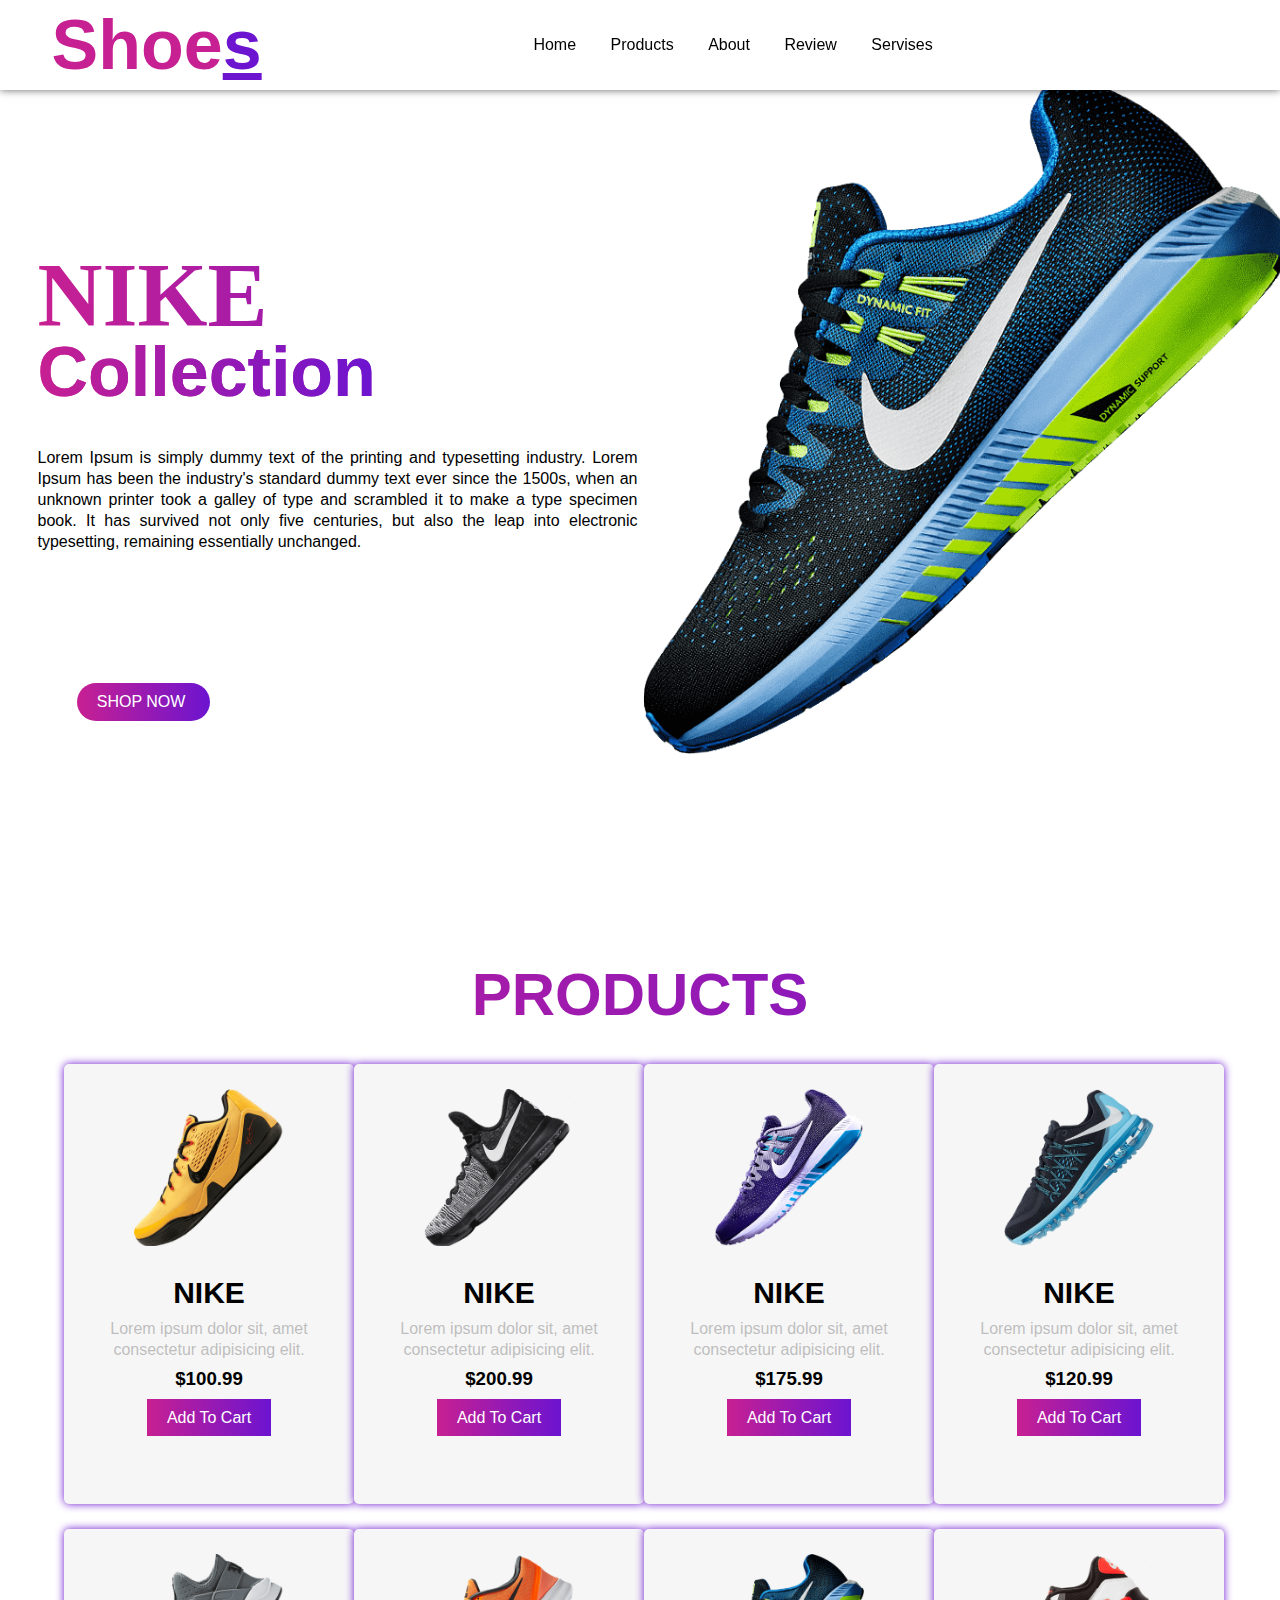
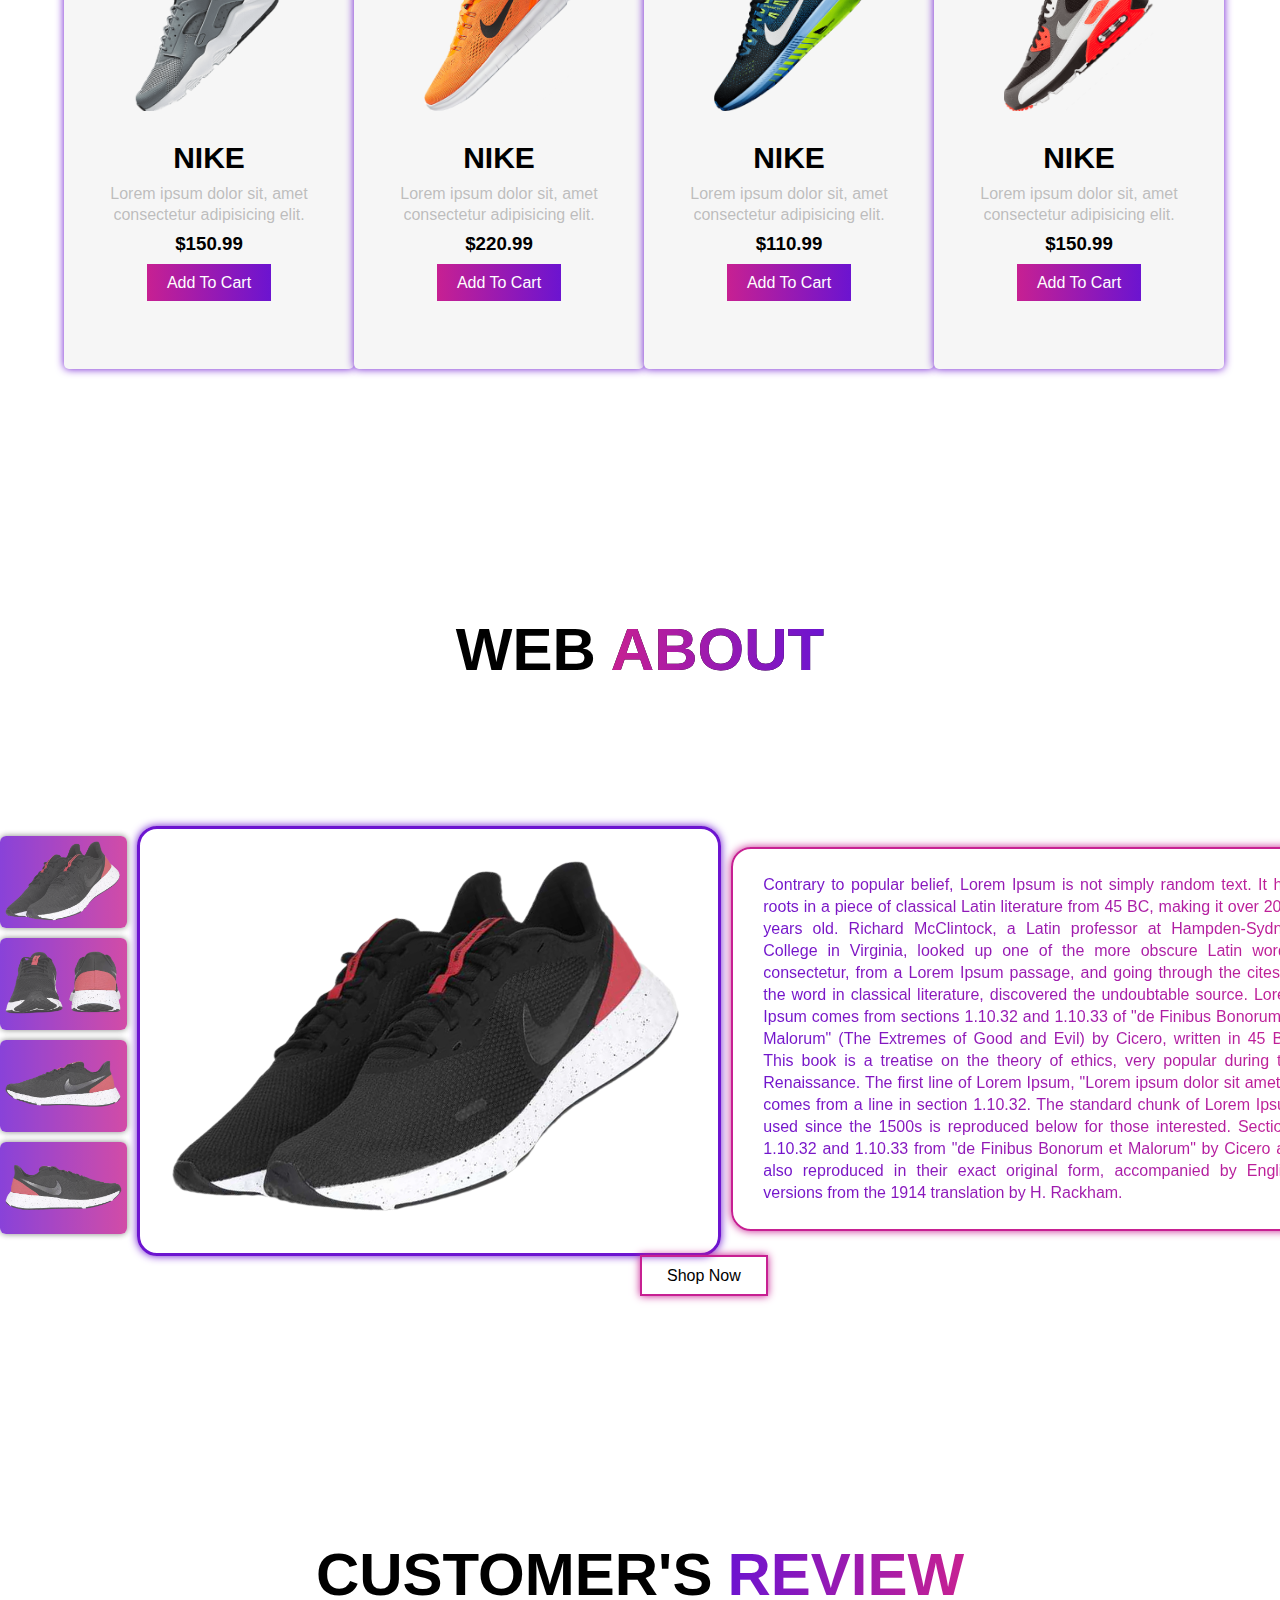
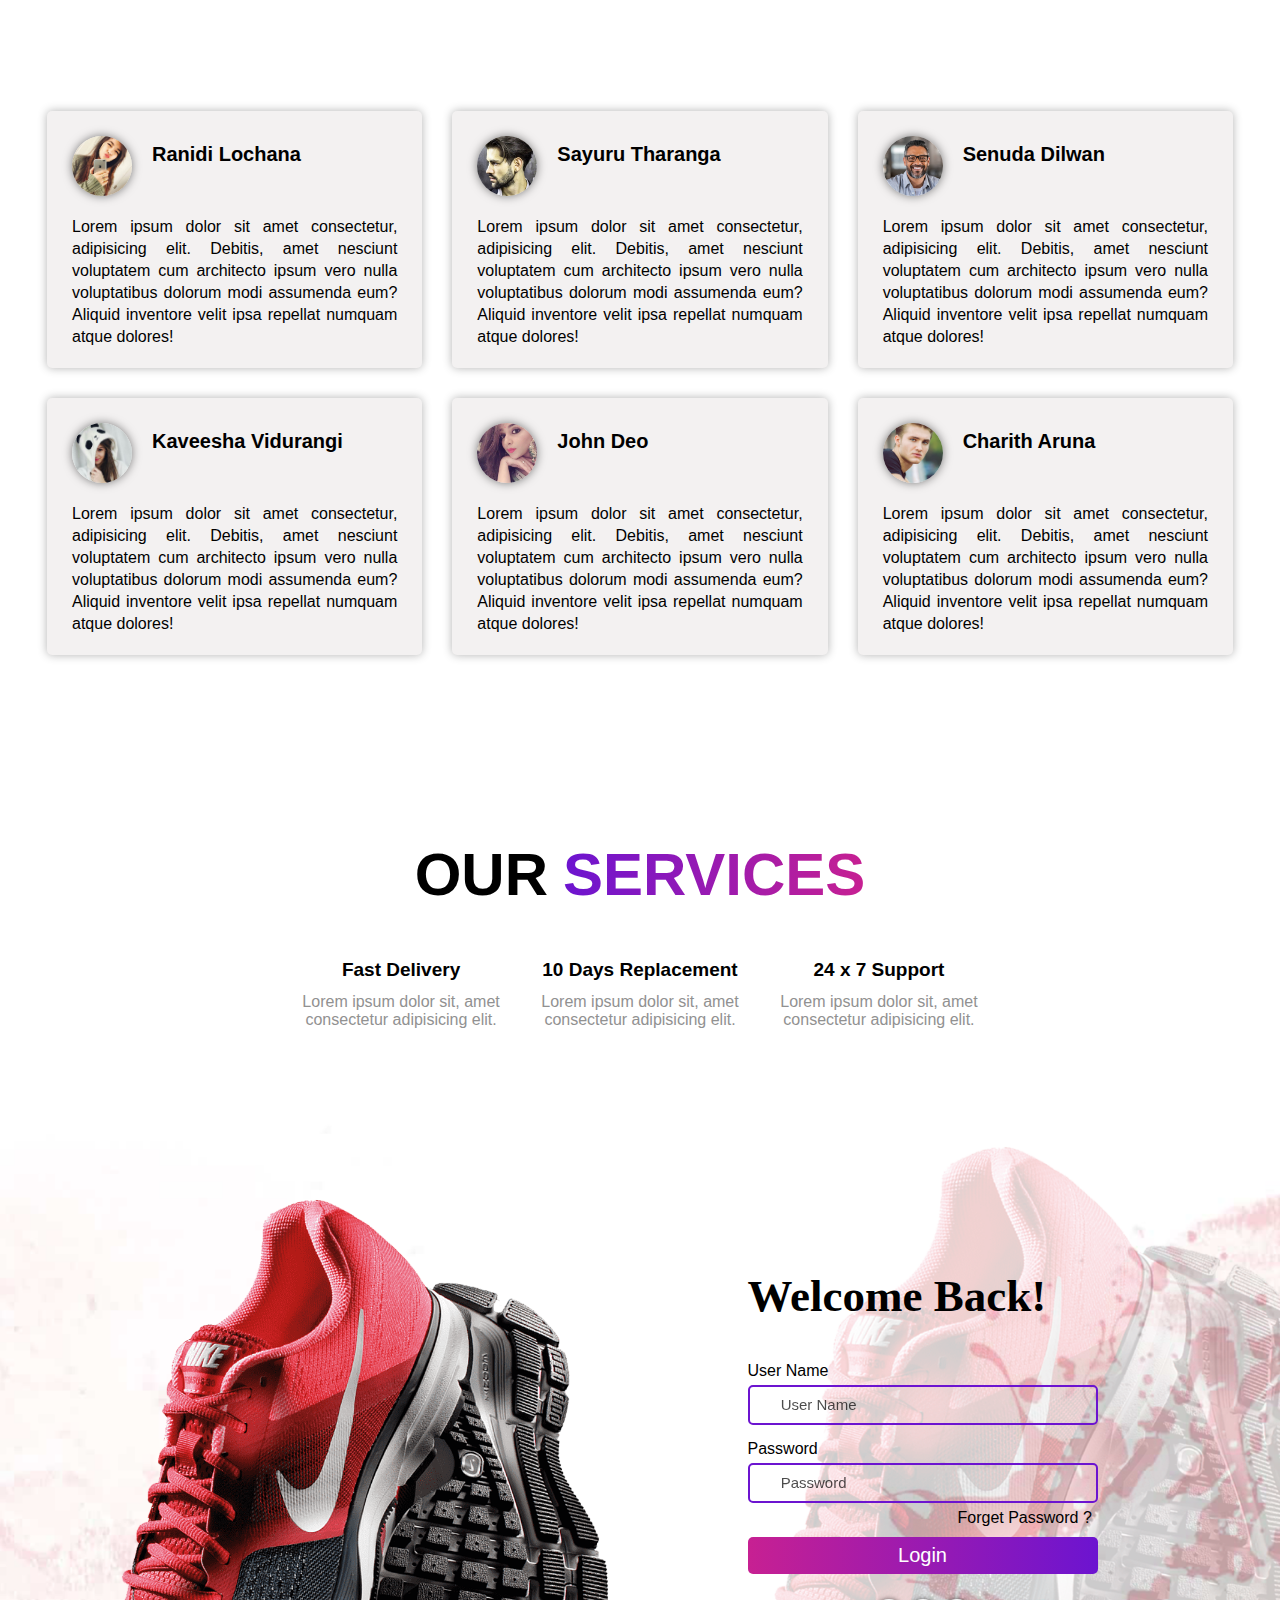
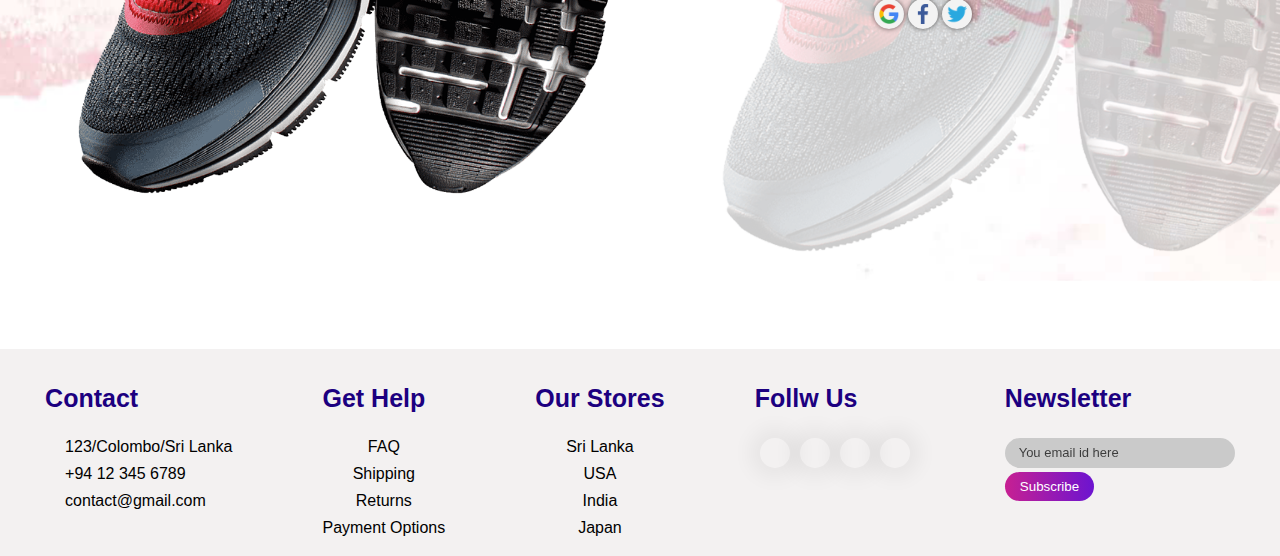
==== index.html @ 853427a9 "create login sign up form" ====
<!DOCTYPE html>
<html lang="en">

<head>
    <meta charset="UTF-8">
    <meta http-equiv="X-UA-Compatible" content="IE=edge">
    <meta name="viewport" content="width=device-width, initial-scale=1.0">
    <title>Nike - Just Do It</title>
    <link rel="stylesheet" href="./css/style.css">
    <link rel="shortcut icon" href="image/logo.png">
    <link rel="stylesheet" href="https://cdnjs.cloudflare.com/ajax/libs/font-awesome/6.1.1/css/all.min.css"
        integrity="sha512-KfkfwYDsLkIlwQp6LFnl8zNdLGxu9YAA1QvwINks4PhcElQSvqcyVLLD9aMhXd13uQjoXtEKNosOWaZqXgel0g=="
        crossorigin="anonymous" referrerpolicy="no-referrer" />
</head>

<body>

    <section>
        <nav>
            <div class="logo">
                <h1>Shoe<span>s</span></h1>
            </div>

            <ul>
                <li><a href="#Home">Home</a></li>
                <li><a href="#Products">Products</a></li>
                <li><a href="#About">About</a></li>
                <li><a href="#Review">Review</a></li>
                <li><a href="#Servises">Servises</a></li>
            </ul>

            <div class="icons">
                <i class="fa-solid fa-heart"></i>
                <i class="fa-solid fa-cart-shopping"></i>
                <i class="fa-solid fa-user"></i>
            </div>

        </nav>

        <div class="main" id="Home">
            <div class="main_content">
                <div class="main_text">
                    <h1>NIKE<br><span>Collection</span></h1>
                    <p>
                        Lorem Ipsum is simply dummy text of the printing and typesetting industry. Lorem Ipsum has
                        been the industry's standard dummy text ever since the 1500s, when an unknown printer took
                        a galley of type and scrambled it to make a type specimen book. It has survived not only
                        five centuries, but also the leap into electronic typesetting, remaining essentially unchanged.
                    </p>
                </div>
                <div class="main_image">
                    <img src="image/shoes.png">
                </div>
            </div>
            <div class="social_icon">
                <i class="fa-brands fa-facebook-f"></i>
                <i class="fa-brands fa-twitter"></i>
                <i class="fa-brands fa-instagram"></i>
                <i class="fa-brands fa-linkedin-in"></i>
            </div>
            <div class="button">
                <a href="#">SHOP NOW</a>
                <i class="fa-solid fa-chevron-right"></i>
            </div>
        </div>

    </section>


    <!--Products-->

    <div class="products" id="Products">
        <h1>Products</h1>

        <div class="box">
            <div class="card">

                <div class="small_card">
                    <i class="fa-solid fa-heart"></i>
                    <i class="fa-solid fa-share"></i>
                </div>

                <div class="image">
                    <img src="image/shoes1.png">
                </div>

                <div class="products_text">
                    <h2>NIKE</h2>
                    <p>
                        Lorem ipsum dolor sit, amet consectetur adipisicing elit.
                    </p>
                    <h3>$100.99</h3>
                    <div class="products_star">
                        <i class="fa-solid fa-star"></i>
                        <i class="fa-solid fa-star"></i>
                        <i class="fa-solid fa-star"></i>
                        <i class="fa-solid fa-star"></i>
                        <i class="fa-solid fa-star"></i>
                    </div>
                    <a href="#" class="btn">Add To Cart</a>
                </div>

            </div>

            <div class="card">

                <div class="small_card">
                    <i class="fa-solid fa-heart"></i>
                    <i class="fa-solid fa-share"></i>
                </div>

                <div class="image">
                    <img src="image/shoes2.png">
                </div>

                <div class="products_text">
                    <h2>NIKE</h2>
                    <p>
                        Lorem ipsum dolor sit, amet consectetur adipisicing elit.
                    </p>
                    <h3>$200.99</h3>
                    <div class="products_star">
                        <i class="fa-solid fa-star"></i>
                        <i class="fa-solid fa-star"></i>
                        <i class="fa-solid fa-star"></i>
                        <i class="fa-solid fa-star"></i>
                        <i class="fa-solid fa-star-half-stroke"></i>
                    </div>
                    <a href="#" class="btn">Add To Cart</a>
                </div>

            </div>

            <div class="card">

                <div class="small_card">
                    <i class="fa-solid fa-heart"></i>
                    <i class="fa-solid fa-share"></i>
                </div>

                <div class="image">
                    <img src="image/shoes3.png">
                </div>

                <div class="products_text">
                    <h2>NIKE</h2>
                    <p>
                        Lorem ipsum dolor sit, amet consectetur adipisicing elit.
                    </p>
                    <h3>$175.99</h3>
                    <div class="products_star">
                        <i class="fa-solid fa-star"></i>
                        <i class="fa-solid fa-star"></i>
                        <i class="fa-solid fa-star"></i>
                        <i class="fa-solid fa-star-half-stroke"></i>
                        <i class="fa-regular fa-star"></i>
                    </div>
                    <a href="#" class="btn">Add To Cart</a>
                </div>

            </div>

            <div class="card">

                <div class="small_card">
                    <i class="fa-solid fa-heart"></i>
                    <i class="fa-solid fa-share"></i>
                </div>

                <div class="image">
                    <img src="image/shoes4.png">
                </div>

                <div class="products_text">
                    <h2>NIKE</h2>
                    <p>
                        Lorem ipsum dolor sit, amet consectetur adipisicing elit.
                    </p>
                    <h3>$120.99</h3>
                    <div class="products_star">
                        <i class="fa-solid fa-star"></i>
                        <i class="fa-solid fa-star"></i>
                        <i class="fa-solid fa-star"></i>
                        <i class="fa-solid fa-star"></i>
                        <i class="fa-regular fa-star"></i>
                    </div>
                    <a href="#" class="btn">Add To Cart</a>
                </div>

            </div>

            <div class="card">

                <div class="small_card">
                    <i class="fa-solid fa-heart"></i>
                    <i class="fa-solid fa-share"></i>
                </div>

                <div class="image">
                    <img src="image/shoes5.png">
                </div>

                <div class="products_text">
                    <h2>NIKE</h2>
                    <p>
                        Lorem ipsum dolor sit, amet consectetur adipisicing elit.
                    </p>
                    <h3>$150.99</h3>
                    <div class="products_star">
                        <i class="fa-solid fa-star"></i>
                        <i class="fa-solid fa-star"></i>
                        <i class="fa-solid fa-star"></i>
                        <i class="fa-solid fa-star"></i>
                        <i class="fa-solid fa-star"></i>
                    </div>
                    <a href="#" class="btn">Add To Cart</a>
                </div>

            </div>

            <div class="card">

                <div class="small_card">
                    <i class="fa-solid fa-heart"></i>
                    <i class="fa-solid fa-share"></i>
                </div>

                <div class="image">
                    <img src="image/shoes6.png">
                </div>

                <div class="products_text">
                    <h2>NIKE</h2>
                    <p>
                        Lorem ipsum dolor sit, amet consectetur adipisicing elit.
                    </p>
                    <h3>$220.99</h3>
                    <div class="products_star">
                        <i class="fa-solid fa-star"></i>
                        <i class="fa-solid fa-star"></i>
                        <i class="fa-solid fa-star"></i>
                        <i class="fa-solid fa-star"></i>
                        <i class="fa-regular fa-star-half-stroke"></i>
                    </div>
                    <a href="#" class="btn">Add To Cart</a>
                </div>

            </div>

            <div class="card">

                <div class="small_card">
                    <i class="fa-solid fa-heart"></i>
                    <i class="fa-solid fa-share"></i>
                </div>

                <div class="image">
                    <img src="image/shoes.png">
                </div>

                <div class="products_text">
                    <h2>NIKE</h2>
                    <p>
                        Lorem ipsum dolor sit, amet consectetur adipisicing elit.
                    </p>
                    <h3>$110.99</h3>
                    <div class="products_star">
                        <i class="fa-solid fa-star"></i>
                        <i class="fa-solid fa-star"></i>
                        <i class="fa-solid fa-star"></i>
                        <i class="fa-regular fa-star"></i>
                        <i class="fa-regular fa-star"></i>
                    </div>
                    <a href="#" class="btn">Add To Cart</a>
                </div>

            </div>

            <div class="card">

                <div class="small_card">
                    <i class="fa-solid fa-heart"></i>
                    <i class="fa-solid fa-share"></i>
                </div>

                <div class="image">
                    <img src="image/shoes7.png">
                </div>

                <div class="products_text">
                    <h2>NIKE</h2>
                    <p>
                        Lorem ipsum dolor sit, amet consectetur adipisicing elit.
                    </p>
                    <h3>$150.99</h3>
                    <div class="products_star">
                        <i class="fa-solid fa-star"></i>
                        <i class="fa-solid fa-star"></i>
                        <i class="fa-solid fa-star"></i>
                        <i class="fa-solid fa-star"></i>
                        <i class="fa-regular fa-star-half-stroke"></i>
                    </div>
                    <a href="#" class="btn">Add To Cart</a>
                </div>

            </div>

        </div>
    </div>



    <!--About-->

    <div class="about" id="About">

        <h1>Web<span>About</span></h1>

        <div class="about_main">
            <div class="about_image">
                <div class="about_small_image">
                    <img src="image/red_shoes1.png" onclick="functio(this)">
                    <img src="image/red_shoes2.png" onclick="functio(this)">
                    <img src="image/red_shoes3.png" onclick="functio(this)">
                    <img src="image/red_shoes4.png" onclick="functio(this)">
                </div>

                <div class="image_contaner">
                    <img src="image/red_shoes1.png" id="imagebox">
                </div>

            </div>

            <div class="about_text">
                <p>
                    Contrary to popular belief, Lorem Ipsum is not simply random text. It has roots in a piece of
                    classical
                    Latin literature from 45 BC, making it over 2000 years old. Richard McClintock, a Latin professor at
                    Hampden-Sydney College in Virginia, looked up one of the more obscure Latin words, consectetur, from
                    a
                    Lorem Ipsum passage, and going through the cites of the word in classical literature, discovered the
                    undoubtable source. Lorem Ipsum comes from sections 1.10.32 and 1.10.33 of "de Finibus Bonorum et
                    Malorum"
                    (The Extremes of Good and Evil) by Cicero, written in 45 BC. This book is a treatise on the theory
                    of ethics,
                    very popular during the Renaissance. The first line of Lorem Ipsum, "Lorem ipsum dolor sit amet..",
                    comes
                    from a line in section 1.10.32. The standard chunk of Lorem Ipsum used since the 1500s is reproduced
                    below
                    for those interested. Sections 1.10.32 and 1.10.33 from "de Finibus Bonorum et Malorum" by Cicero
                    are also
                    reproduced in their exact original form, accompanied by English versions from the 1914 translation
                    by H. Rackham.
                </p>
            </div>

        </div>

        <a href="#" class="about_btn">Shop Now</a>

        <script>
            function functio(small) {
                var full = document.getElementById("imagebox")
                full.src = small.src
            }
        </script>

    </div>



    <!--Review-->

    <div class="review" id="Review">
        <h1>Customer's<span>review</span></h1>

        <div class="review_box">
            <div class="review_card">
                <div class="card_top">
                    <div class="profile">

                        <div class="profile_image">
                            <img src="image/girl_dp1.jpg">
                        </div>

                        <div class="name">
                            <strong>Ranidi Lochana</strong>

                            <div class="like">
                                <i class="fa-solid fa-star"></i>
                                <i class="fa-solid fa-star"></i>
                                <i class="fa-solid fa-star"></i>
                                <i class="fa-solid fa-star"></i>
                                <i class="fa-solid fa-star-half-stroke"></i>
                            </div>
                        </div>

                    </div>
                </div>
                <div class="comment">
                    <p>
                        Lorem ipsum dolor sit amet consectetur, adipisicing elit. Debitis, amet nesciunt voluptatem cum
                        architecto ipsum vero nulla voluptatibus dolorum modi assumenda eum? Aliquid inventore velit
                        ipsa
                        repellat numquam atque dolores!
                    </p>
                </div>
            </div>

            <div class="review_card">
                <div class="card_top">
                    <div class="profile">

                        <div class="profile_image">
                            <img src="image/man_dp1.jpg">
                        </div>

                        <div class="name">
                            <strong>Sayuru Tharanga</strong>

                            <div class="like">
                                <i class="fa-solid fa-star"></i>
                                <i class="fa-solid fa-star"></i>
                                <i class="fa-solid fa-star"></i>
                                <i class="fa-solid fa-star-half-stroke"></i>
                                <i class="fa-regular fa-star"></i>
                            </div>
                        </div>

                    </div>
                </div>
                <div class="comment">
                    <p>
                        Lorem ipsum dolor sit amet consectetur, adipisicing elit. Debitis, amet nesciunt voluptatem cum
                        architecto ipsum vero nulla voluptatibus dolorum modi assumenda eum? Aliquid inventore velit
                        ipsa
                        repellat numquam atque dolores!
                    </p>
                </div>
            </div>

            <div class="review_card">
                <div class="card_top">
                    <div class="profile">

                        <div class="profile_image">
                            <img src="image/man_dp2.jpg">
                        </div>

                        <div class="name">
                            <strong>Senuda Dilwan</strong>

                            <div class="like">
                                <i class="fa-solid fa-star"></i>
                                <i class="fa-solid fa-star"></i>
                                <i class="fa-solid fa-star-half-stroke"></i>
                                <i class="fa-regular fa-star"></i>
                                <i class="fa-regular fa-star"></i>
                            </div>
                        </div>

                    </div>
                </div>
                <div class="comment">
                    <p>
                        Lorem ipsum dolor sit amet consectetur, adipisicing elit. Debitis, amet nesciunt voluptatem cum
                        architecto ipsum vero nulla voluptatibus dolorum modi assumenda eum? Aliquid inventore velit
                        ipsa
                        repellat numquam atque dolores!
                    </p>
                </div>
            </div>

        </div>

        <div class="review_box">
            <div class="review_card">
                <div class="card_top">
                    <div class="profile">

                        <div class="profile_image">
                            <img src="image/gir_dp3.jpg">
                        </div>

                        <div class="name">
                            <strong>Kaveesha Vidurangi</strong>

                            <div class="like">
                                <i class="fa-solid fa-star"></i>
                                <i class="fa-solid fa-star"></i>
                                <i class="fa-solid fa-star"></i>
                                <i class="fa-solid fa-star-half-stroke"></i>
                                <i class="fa-regular fa-star"></i>
                            </div>
                        </div>

                    </div>
                </div>
                <div class="comment">
                    <p>
                        Lorem ipsum dolor sit amet consectetur, adipisicing elit. Debitis, amet nesciunt voluptatem cum
                        architecto ipsum vero nulla voluptatibus dolorum modi assumenda eum? Aliquid inventore velit
                        ipsa
                        repellat numquam atque dolores!
                    </p>
                </div>
            </div>

            <div class="review_card">
                <div class="card_top">
                    <div class="profile">

                        <div class="profile_image">
                            <img src="image/gir_dp2.jpg">
                        </div>

                        <div class="name">
                            <strong>John Deo</strong>

                            <div class="like">
                                <i class="fa-solid fa-star"></i>
                                <i class="fa-solid fa-star"></i>
                                <i class="fa-solid fa-star"></i>
                                <i class="fa-solid fa-star"></i>
                                <i class="fa-solid fa-star-half-stroke"></i>
                            </div>
                        </div>

                    </div>
                </div>
                <div class="comment">
                    <p>
                        Lorem ipsum dolor sit amet consectetur, adipisicing elit. Debitis, amet nesciunt voluptatem cum
                        architecto ipsum vero nulla voluptatibus dolorum modi assumenda eum? Aliquid inventore velit
                        ipsa
                        repellat numquam atque dolores!
                    </p>
                </div>
            </div>

            <div class="review_card">
                <div class="card_top">
                    <div class="profile">

                        <div class="profile_image">
                            <img src="image/man_dp3.jpg">
                        </div>

                        <div class="name">
                            <strong>Charith Aruna</strong>

                            <div class="like">
                                <i class="fa-solid fa-star"></i>
                                <i class="fa-solid fa-star"></i>
                                <i class="fa-solid fa-star"></i>
                                <i class="fa-solid fa-star"></i>
                                <i class="fa-solid fa-star-half-stroke"></i>
                            </div>
                        </div>

                    </div>
                </div>
                <div class="comment">
                    <p>
                        Lorem ipsum dolor sit amet consectetur, adipisicing elit. Debitis, amet nesciunt voluptatem cum
                        architecto ipsum vero nulla voluptatibus dolorum modi assumenda eum? Aliquid inventore velit
                        ipsa
                        repellat numquam atque dolores!
                    </p>
                </div>
            </div>

        </div>

    </div>


    <!--Services-->

    <div class="services" id="Servises">
        <h1>our<span>services</span></h1>

        <div class="services_cards">
            <div class="services_box">
                <i class="fa-solid fa-truck-fast"></i>
                <h3>Fast Delivery</h3>
                <p>
                    Lorem ipsum dolor sit, amet consectetur adipisicing elit.
                </p>
            </div>

            <div class="services_box">
                <i class="fa-solid fa-rotate-left"></i>
                <h3>10 Days Replacement</h3>
                <p>
                    Lorem ipsum dolor sit, amet consectetur adipisicing elit.
                </p>
            </div>

            <div class="services_box">
                <i class="fa-solid fa-headset"></i>
                <h3>24 x 7 Support</h3>
                <p>
                    Lorem ipsum dolor sit, amet consectetur adipisicing elit.
                </p>
            </div>
        </div>

    </div>



    <!--Login Form-->

    <div class="login_form">
        <div class="left">
            <img src="image/logshoes.png">
        </div>

        <div class="right">
            <h1>Welcome Back!</h1>

            <form action="#" method="post">
                <p>User Name</p>
                <div class="user">
                    <i class="fa-solid fa-user"></i>
                    <input type="text" name="user" placeholder="User Name" class="username">
                </div>

                <p class="passworg_tag">Password</p>
                <div class="password">
                    <i class="fa-solid fa-lock"></i>
                    <input type="text" name="password" placeholder="Password">
                </div>

                <p class="forget">Forget Password ?</p>

                <button type="submit">Login</button>
                <div class="loging_icon">
                    <a href="#"><img src="image/google.png"></a>
                    <a href="#"><img src="image/facebook.png"></a>
                    <a href="#"><img src="image/twitter.png"></a>
                </div>

            </form>

        </div>

    </div>



    <!--Footer-->

    <footer>
        <div class="footer_main">
            <div class="tag">
                <h1>Contact</h1>
                <a href="#"><i class="fa-solid fa-house"></i>123/Colombo/Sri Lanka</a>
                <a href="#"><i class="fa-solid fa-phone"></i>+94 12 345 6789</a>
                <a href="#"><i class="fa-solid fa-envelope"></i>contact@gmail.com</a>
            </div>

            <div class="tag">
                <h1>Get Help</h1>
                <a href="#" class="center">FAQ</a>
                <a href="#" class="center">Shipping</a>
                <a href="#" class="center">Returns</a>
                <a href="#" class="center">Payment Options</a>
            </div>

            <div class="tag">
                <h1>Our Stores</h1>
                <a href="#" class="center">Sri Lanka</a>
                <a href="#" class="center">USA</a>
                <a href="#" class="center">India</a>
                <a href="#" class="center">Japan</a>
            </div>

            <div class="tag">
                <h1>Follw Us</h1>
                <div class="social_link">
                    <a href="#"><i class="fa-brands fa-facebook-f"></i></a>
                    <a href="#"><i class="fa-brands fa-twitter"></i></a>
                    <a href="#"><i class="fa-brands fa-instagram"></i></a>
                    <a href="#"><i class="fa-brands fa-linkedin-in"></i></a>
                </div>
            </div>

            <div class="tag">
                <h1>Newsletter</h1>
                <div class="search_bar">
                    <input type="text" placeholder="You email id here">
                    <button type="submit">Subscribe</button>
                </div>
            </div>

        </div>
    </footer>


</body>

</html>
---- css/style.css ----
* {
    margin: 0;
    padding: 0;
    box-sizing: border-box;
    font-family: sans-serif;
}

html {
    scroll-behavior: smooth;
}

::-webkit-scrollbar {
    width: 15px;
}

::-webkit-scrollbar-track {
    border-radius: 5px;
    box-shadow: inset 0 0 10px rgba(0, 0, 0, 0.25);
}

::-webkit-scrollbar-thumb {
    border-radius: 5px;
    background: linear-gradient(to top, #c72092, #6c14d0);
}

section {
    width: 100%;
    height: 100vh;
    background-image: url(image/bg1.png);
    background-size: cover;
    background-position: center;
}

section nav {
    display: flex;
    align-items: center;
    justify-content: space-around;
    box-shadow: 0 0 8px rgba(0, 0, 0, 0.6);
    background: white;
    position: fixed;
    top: 0;
    left: 0;
    right: 0;
    z-index: 100;
}

section nav .logo {
    font-size: 35px;
    color: #c72092;
    margin: 5px 0;
    cursor: pointer;
    position: relative;
    left: -4%;
}

section nav .logo span {
    color: #6c14d0;
    text-decoration: underline;
}

section nav ul {
    list-style: none;
}

section nav ul li {
    display: inline-block;
    margin: 5px 15px;
}

section nav ul li a {
    text-decoration: none;
    color: black;
    transition: 0.2s;
}

section nav ul li a:hover {
    color: #c72092;
}

section nav .icons i {
    margin: 0 4px;
    cursor: pointer;
    font-size: 18px;
    transition: 0.3s;
}

section nav .icons i:hover {
    color: #c72092;
}

section .main .main_content {
    display: flex;
    align-items: center;
    justify-content: space-around;
}

section .main .main_content .main_text h1 {
    font-size: 90px;
    line-height: 70px;
    font-family: pyxidium quick;
    background: linear-gradient(to right, #c72092, #6c14d0);
    -webkit-background-clip: text;
    -webkit-text-fill-color: transparent;
    position: relative;
    top: 45px;
    left: 5%;
}

section .main .main_content .main_text h1 span {
    font-size: 70px;
    background: linear-gradient(to right, #c72092, #6c14d0);
    -webkit-background-clip: text;
    -webkit-text-fill-color: transparent;
}

section .main .main_content .main_text p {
    width: 600px;
    text-align: justify;
    line-height: 21px;
    position: relative;
    top: 85px;
    left: 5%;
}

section .main .main_content .main_image img {
    width: 650px;
    position: relative;
    left: 20px;
    top: 75px;
}

section .main .social_icon {
    position: absolute;
    top: 50%;
    left: 98%;
    transform: translate(-50%, -50%);
    font-size: 19px;
}

section .main .social_icon i {
    margin: 8px 0;
    cursor: pointer;
    transition: 0.3s;
}

section .main .social_icon i:hover {
    color: #c72092;
}

section .main .button {
    position: absolute;
    left: 6%;
    padding: 10px 20px;
    border-radius: 30px;
    background: linear-gradient(to right, #c72092, #6c14d0);
}

section .main .button a {
    color: white;
    text-decoration: none;
}

section .main .button i {
    color: white;
    margin-left: 5px;
    transition: 0.3s;
}

section .main .button:hover i {
    transform: translateX(6px);
}



/*Products*/

.products {
    width: 100%;
    height: 140vh;
    padding: 25px 0;
}

.products h1 {
    margin: 35px 0;
    font-size: 60px;
    display: flex;
    align-items: center;
    justify-content: center;
    text-transform: uppercase;
    background: linear-gradient(to right, #c72092, #6c14d0);
    -webkit-background-clip: text;
    -webkit-text-fill-color: transparent;
}

.products .box {
    width: 90%;
    margin: 0 auto;
    display: grid;
    grid-template-columns: 1fr 1fr 1fr 1fr;
    grid-gap: 25px 0;
}

.products .box .card {
    width: 290px;
    height: 440px;
    box-shadow: 0 0 8px #6c14d0;
    border-radius: 5px;
    text-align: center;
    padding: 10px 20px;
    background: #f6f6f6;
}

.products .box .card .small_card {
    display: flex;
    flex-flow: column;
    position: absolute;
    margin: 10px 0;
    transform: translateX(-20px);
    transition: 0.3s;
    opacity: 0;
}

.products .box .card:hover .small_card {
    transform: translateX(2px);
    cursor: pointer;
    opacity: 1;
}

.products .box .card .image {
    display: flex;
    align-items: center;
    justify-content: center;
}

.products .box .card .image img {
    width: 150px;
    margin: 15px 0;
    transition: 0.3s;
}

.products .box .card:hover .image img {
    transform: scale(1.1);
}

.products .box .card .small_card i {
    width: 45px;
    height: 45px;
    border-radius: 5px;
    font-size: 18px;
    margin: 2px 0;
    line-height: 40px;
    border: 2px solid #999999;
    transition: 0.2s;
}

.products .box .card .small_card i:hover {
    color: #c72092;
}

.products .box .card .products_text h2 {
    font-size: 30px;
    margin-top: 15px;
}

.products .box .card .products_text p {
    color: #91919191;
    line-height: 21px;
    margin: 8px 0;
}

.products .box .card .products_text h3 {
    margin: 7px 0;
}

.products .box .card .products_text .products_star {
    color: orange;
    margin-bottom: 19px;
    cursor: pointer;
}

.products .box .card .products_text .btn {
    text-decoration: none;
    padding: 10px 20px;
    background: linear-gradient(to right, #c72092, #6c14d0);
    color: white;
}


/*About*/

.about {
    width: 100%;
    height: 100vh;
    padding: 35px 0;
}

.about h1 {
    font-size: 60px;
    margin-top: 20px;
    display: flex;
    align-items: center;
    justify-content: center;
    background: black;
    -webkit-background-clip: text;
    -webkit-text-fill-color: transparent;
    text-transform: uppercase;
}

.about h1 span {
    background: linear-gradient(to right, #c72092, #6c14d0);
    -webkit-background-clip: text;
    -webkit-text-fill-color: transparent;
    margin-left: 15px;
}

.about .about_main {
    position: relative;
    top: 40%;
    left: 50%;
    transform: translate(-50%, -50%);
    display: flex;
    justify-content: space-around;
    align-items: center;
}

.about .about_main .about_image {
    display: flex;
    margin-top: 50px;
}

.about .about_main .about_image .about_small_image {
    display: flex;
    flex-direction: column;
    position: relative;
    top: 15px;
}

.about .about_main .about_image .about_small_image img {
    height: 92px;
    margin: 5px 0;
    cursor: pointer;
    background: linear-gradient(to right, #6c14d0, #c72092);
    display: block;
    border-radius: 6px;
    padding: 5px 5px;
    box-shadow: 0 0 6px rgba(0, 0, 0, 0.6);
    opacity: 0.8;
    transition: 0.3s;
}

.about .about_main .about_image .about_small_image img:hover {
    opacity: 1;
}

.about .about_main .image_contaner {
    padding: 10px;
    display: flex;
}

.about .about_main .image_contaner img {
    border: 3px solid #6c14d0;
    border-radius: 20px;
    height: 430px;
    padding: 30px;
    box-shadow: 0 0 8px #6c14d0;
}

.about .about_main .about_text {
    margin-top: 45px;
}

.about .about_main .about_text p {
    background: linear-gradient(to left, #c72092, #6c14d0);
    -webkit-background-clip: text;
    -webkit-text-fill-color: transparent;
    line-height: 22px;
    width: 600px;
    text-align: justify;
    padding: 25px 30px;
    border: 2px solid #c72092;
    border-radius: 20px;
    box-shadow: 0 0 8px #c72092;
}

.about .about_btn {
    color: black;
    background: none;
    position: relative;
    top: 10%;
    left: 50%;
    transform: translate(-50%, -50%);
    padding: 10px 25px;
    border: 2px solid #c72092;
    text-decoration: none;
    box-shadow: 0 0 8px #c72092;
    transition: 0.5s;
}

.about .about_btn:hover {
    border: 2px solid transparent;
    background: #c72092;
    color: white;
}


/*Review*/

.review {
    width: 100%;
    height: 100vh;
    padding-top: 80px;
}

.review h1 {
    font-size: 60px;
    display: flex;
    align-items: center;
    justify-content: center;
    margin-bottom: 30px;
    text-transform: uppercase;
}

.review h1 span {
    background: linear-gradient(to left, #c72092, #6c14d0);
    -webkit-background-clip: text;
    -webkit-text-fill-color: transparent;
    margin-left: 15px;
}

.review .review_box {
    width: 95%;
    position: relative;
    top: 7%;
    display: flex;
    align-items: center;
    justify-content: center;
    margin: 0 auto;
}

.review .profile .profile_image {
    width: 60px;
    height: 60px;
    border-radius: 50%;
    overflow: hidden;
    margin: 5px 0;
    box-shadow: 0 0 10px rgba(0, 0, 0, 0.5);
    cursor: pointer;
    transition: 0.3s;
}

.review .profile .profile_image:hover {
    transform: scale(1.2);
}

.review .profile_image img {
    width: 100%;
    height: 100%;
    object-fit: cover;
    object-position: center;
}

.review .profile {
    display: flex;
    align-items: center;
}

.review .review_box .review_card {
    width: 500px;
    background: #f3f1f1;
    padding: 20px 25px;
    border-radius: 5px;
    margin: 15px;
    box-shadow: 0 0 10px rgba(0, 0, 0, 0.3);
}

.review .review_box .review_card .card_top {
    display: flex;
    justify-content: space-between;
    align-items: center;
}

.review .review_box .review_card .card_top .profile .name {
    margin-left: 20px;
    line-height: 22px;
}

.review .review_box .review_card .card_top .profile .name strong {
    font-size: 20px;
}

.review .review_box .review_card .card_top .profile .name .like i {
    color: orange;
    display: inline-block;
    font-size: 12px;
}

.review .review_box .review_card .comment p {
    text-align: justify;
    line-height: 22px;
    margin-top: 15px;
}


/*Services*/

.services {
    width: 70%;
    margin: 0 auto;
    text-align: center;
    padding: 80px 0 10px 0;
}

.services h1 {
    font-size: 60px;
    text-transform: uppercase;
}

.services h1 span {
    margin-left: 15px;
    background: linear-gradient(to left, #c72092, #6c14d0);
    -webkit-background-clip: text;
    -webkit-text-fill-color: transparent;
}

.services .services_cards {
    width: 80%;
    margin: 0 auto;
    display: flex;
    align-items: center;
    justify-content: space-between;
    position: relative;
    top: 50px;
}

.services .services_box i {
    font-size: 60px;
    color: orange;
    margin: 20px 0;
    cursor: pointer;
}

.services .services_box h3 {
    margin-bottom: 12px;
    font-size: 19px;
}

.services .services_box p {
    text-align: center;
    color: #919191;
    margin-bottom: 60px;
}


/*Login Form*/

.login_form {
    width: 100%;
    height: 100vh;
    display: flex;
    justify-content: space-around;
    align-items: center;
    background-image: url(../image/loging_bg.png);
    background-size: cover;
    background-position: center;
}

.login_form .left img {
    width: 600px;
}

.login_form .right {
    position: relative;
    top: -50px;
    left: -60px;
    padding: 50px 80px;
}

.login_form .right h1 {
    font-family: prevattscriptssk;
    font-size: 45px;
    margin-bottom: 40px;
}

.login_form .right p {
    margin-bottom: 5px;
}

.login_form .right .user {
    border: 2px solid #6c14d0;
    border-radius: 5px;
    width: 350px;
    height: 40px;
    display: flex;
}

.login_form .right .user i {
    position: relative;
    top: 9px;
    left: 15px;
    color: #c72092;
}

.login_form .right .user .username {
    position: relative;
    left: 9%;
    width: 295px;
    background: none;
    outline: none;
    border: none;
    display: flex;
    font-size: 15px;
}

.login_form .right .input_form {
    margin: 15px 0 5px 0;
}

.login_form .right .passworg_tag {
    margin: 15px 0 5px 0;
}

.login_form .right .password {
    border: 2px solid #6c14d0;
    border-radius: 5px;
    width: 350px;
    height: 40px;
    display: flex;
}

.login_form .right .password i {
    position: relative;
    top: 9px;
    left: 15px;
    color: #c72092;
}

.login_form .right .password input {
    position: relative;
    left: 9%;
    width: 295px;
    background: none;
    border: none;
    outline: none;
    display: flex;
    font-size: 15px;
}

::-webkit-input-placeholder {
    color: black;
    opacity: 0.7;
}

.login_form .right .forget {
    position: relative;
    left: 60%;
    margin: 6px 0 10px 0;
    cursor: pointer;
}

.login_form .right button {
    width: 350px;
    color: white;
    padding: 7px 20px;
    border: none;
    border-radius: 5px;
    font-size: 20px;
    cursor: pointer;
    background: linear-gradient(to right, #c72092, #6c14d0);
}

.login_form .right .loging_icon {
    display: flex;
    align-items: center;
    justify-content: center;
    margin-top: 25px;
}

.login_form .right .loging_icon a {
    width: 30px;
    height: 30px;
    margin: 0 2px;
    border-radius: 50%;
    background: #f3f3f3;
    box-shadow: 0 0 5px rgba(0, 0, 0, 0.6);
}

.login_form .right .loging_icon img {
    width: 20px;
    margin: 5px 5px;
}

.form_login {
    margin: 0 300px;
}

.confirm_checkbox {
    display: flex;
    margin: 15px 0 15px 0;
    align-items: center;
}

.confirm_checkbox input{
    display: flex;
    margin: 0px 0px 7px 15px;
}

/*Footer*/

footer {
    width: 100%;
}

footer .footer_main {
    width: 100%;
    background: #f3f1f1;
    display: flex;
    justify-content: space-around;
}

footer .footer_main .tag {
    margin: 10px 0;
}

footer .footer_main .tag .center {
    text-align: center;
}

footer .footer_main .tag h1 {
    font-size: 25px;
    margin: 25px 0;
    color: #1c0080;
}

footer .footer_main .tag a {
    display: block;
    color: black;
    text-decoration: none;
    margin: 9px 0;
}

footer .footer_main .tag a i {
    padding: 0 10px;
    transition: 0.3;
}

footer .footer_main .tag a i:hover {
    color: #c72092;
}

footer .footer_main .tag .social_link {
    display: flex;
}

footer .footer_main .tag .social_link a {
    width: 30px;
    height: 30px;
    border-radius: 50%;
    text-align: center;
    text-decoration: none;
    color: black;
    box-shadow: 0 0 20px 10px rgba(0, 0, 0, 0.05);
    position: relative;
    margin: 0 5px;
    z-index: 10;
    overflow: hidden;
}

footer .footer_main .tag .social_link a .fa-brands {
    font-size: 15px;
    line-height: 30px;
    z-index: 10;
    position: relative;
    transition: 0.5s;
}

footer .footer_main .tag .social_link a:hover i {
    color: white;
}

footer .footer_main .tag .social_link a::after {
    content: '';
    width: 100%;
    height: 100%;
    top: 0;
    left: -90px;
    background: linear-gradient(-45deg, #c72092, #6c14d0);
    position: absolute;
    z-index: -10;
    transition: 0.5s;
}

footer .footer_main .tag .social_link a:hover::after {
    left: 0;
}

footer .footer_main .tag .search_bar {
    width: 230px;
    height: 30px;
    background: rgb(202, 202, 202);
    border-radius: 25px;
}

footer .footer_main .tag .search_bar input {
    width: 200px;
    padding: 2px 0;
    position: relative;
    top: 17%;
    left: 6%;
    border: none;
    background: none;
    outline: none;
    font-size: 13px;
}

footer .footer_main .tag .search_bar button {
    padding: 7px 15px;
    background: linear-gradient(to right, #c72092, #6c14d0);
    border: none;
    margin-top: 15px;
    border-radius: 25px;
    color: white;
    cursor: pointer;
}
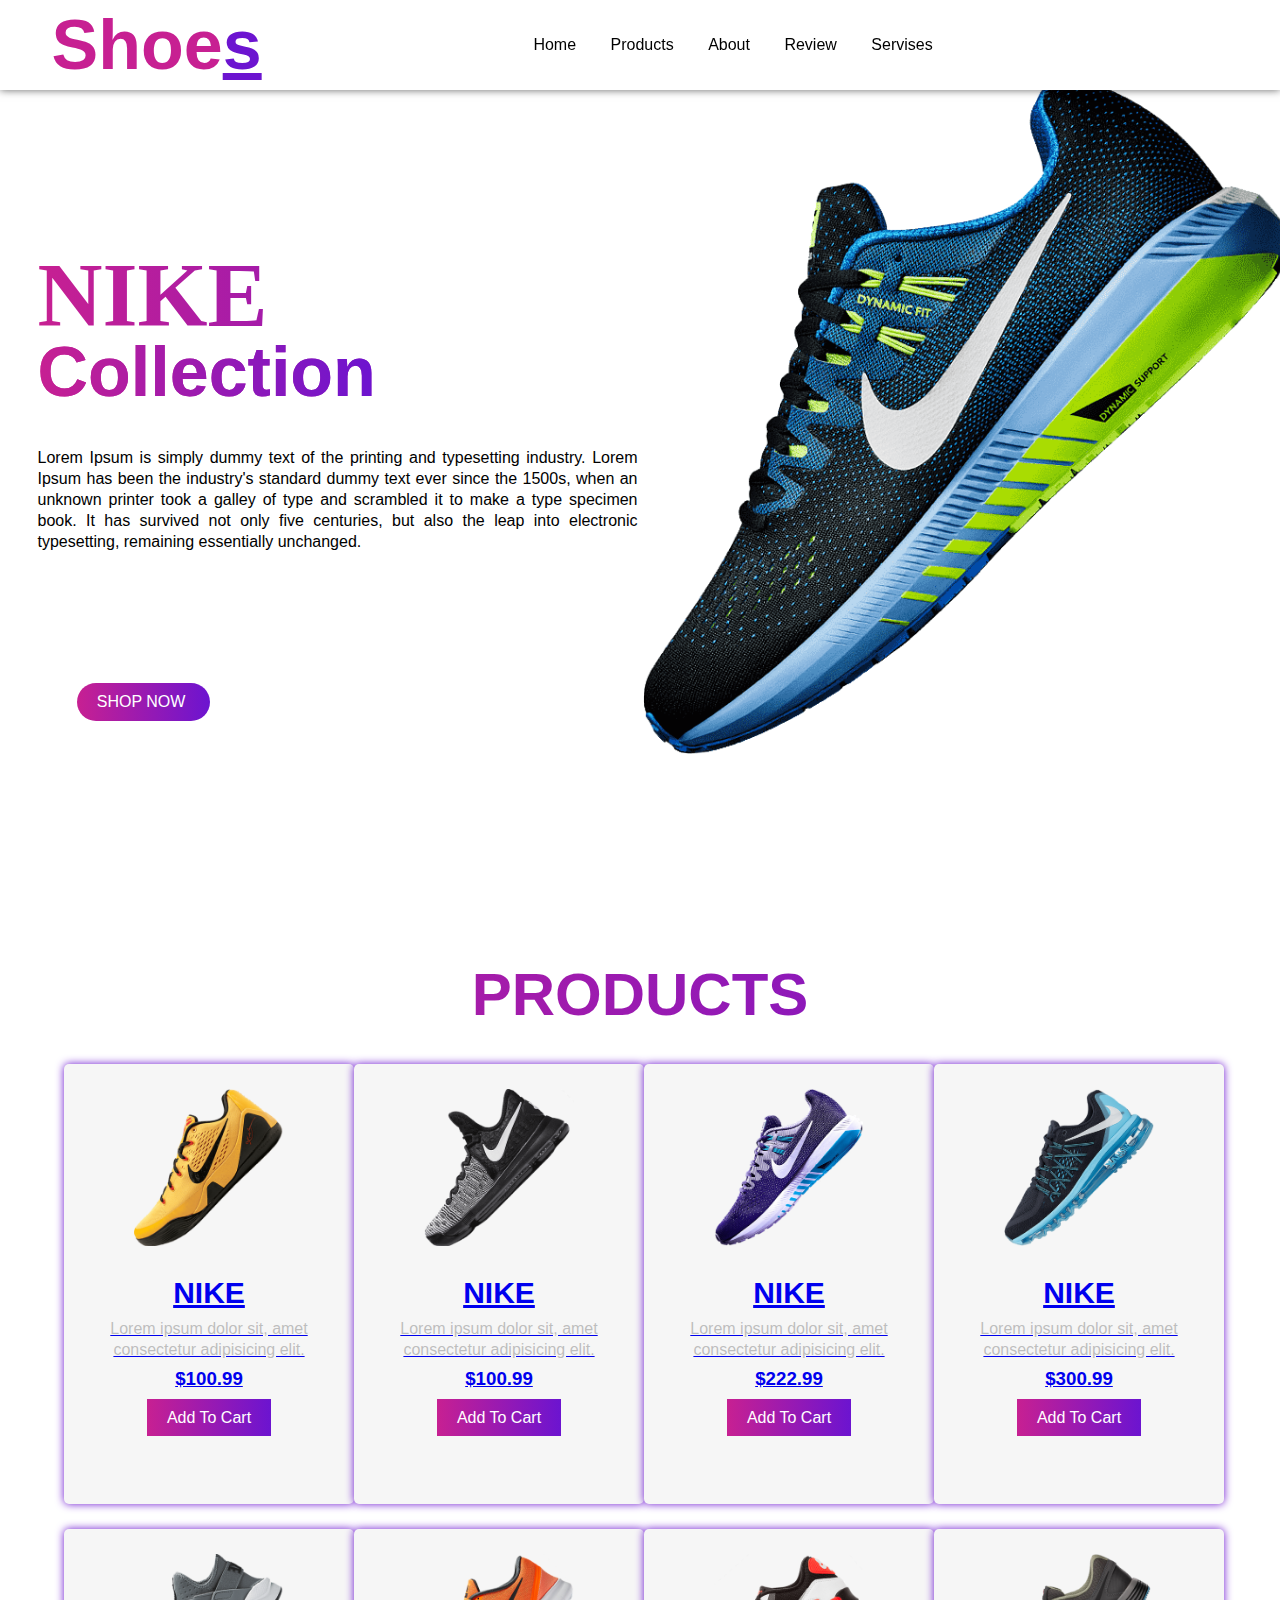
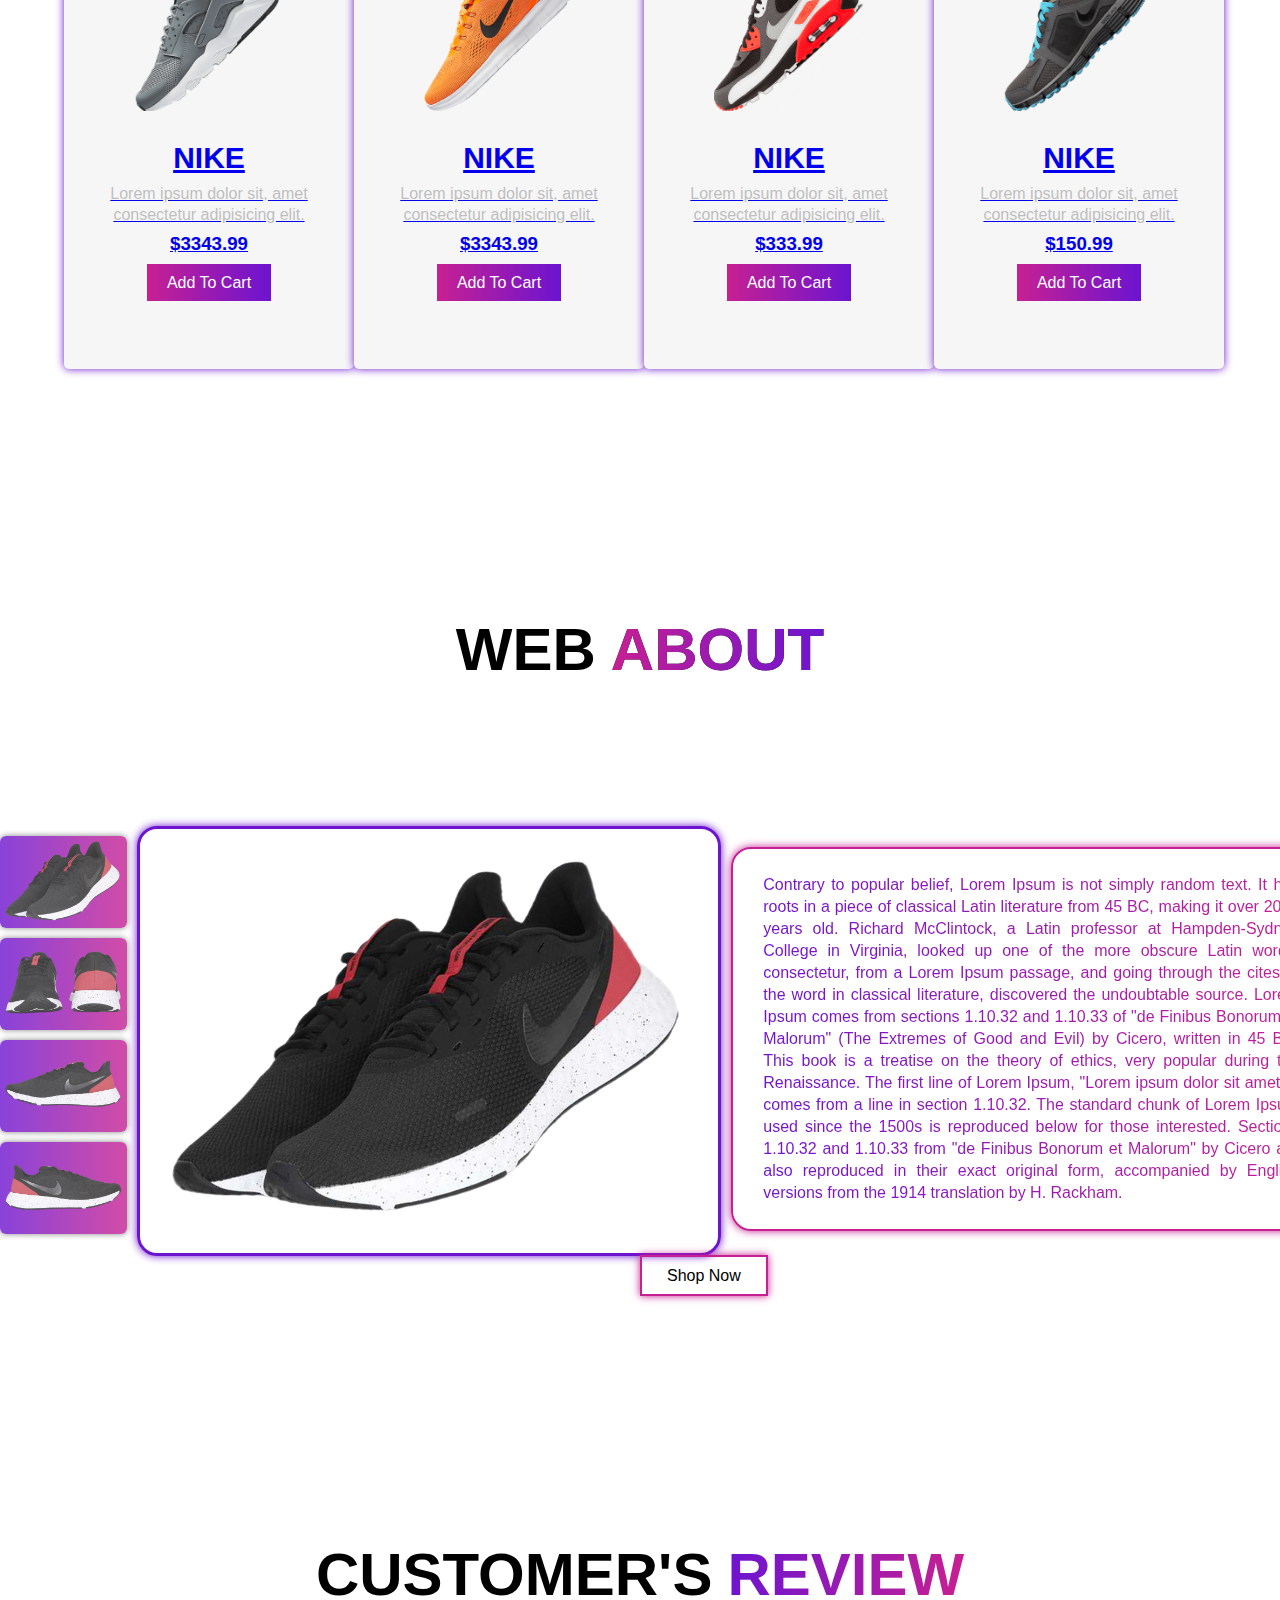
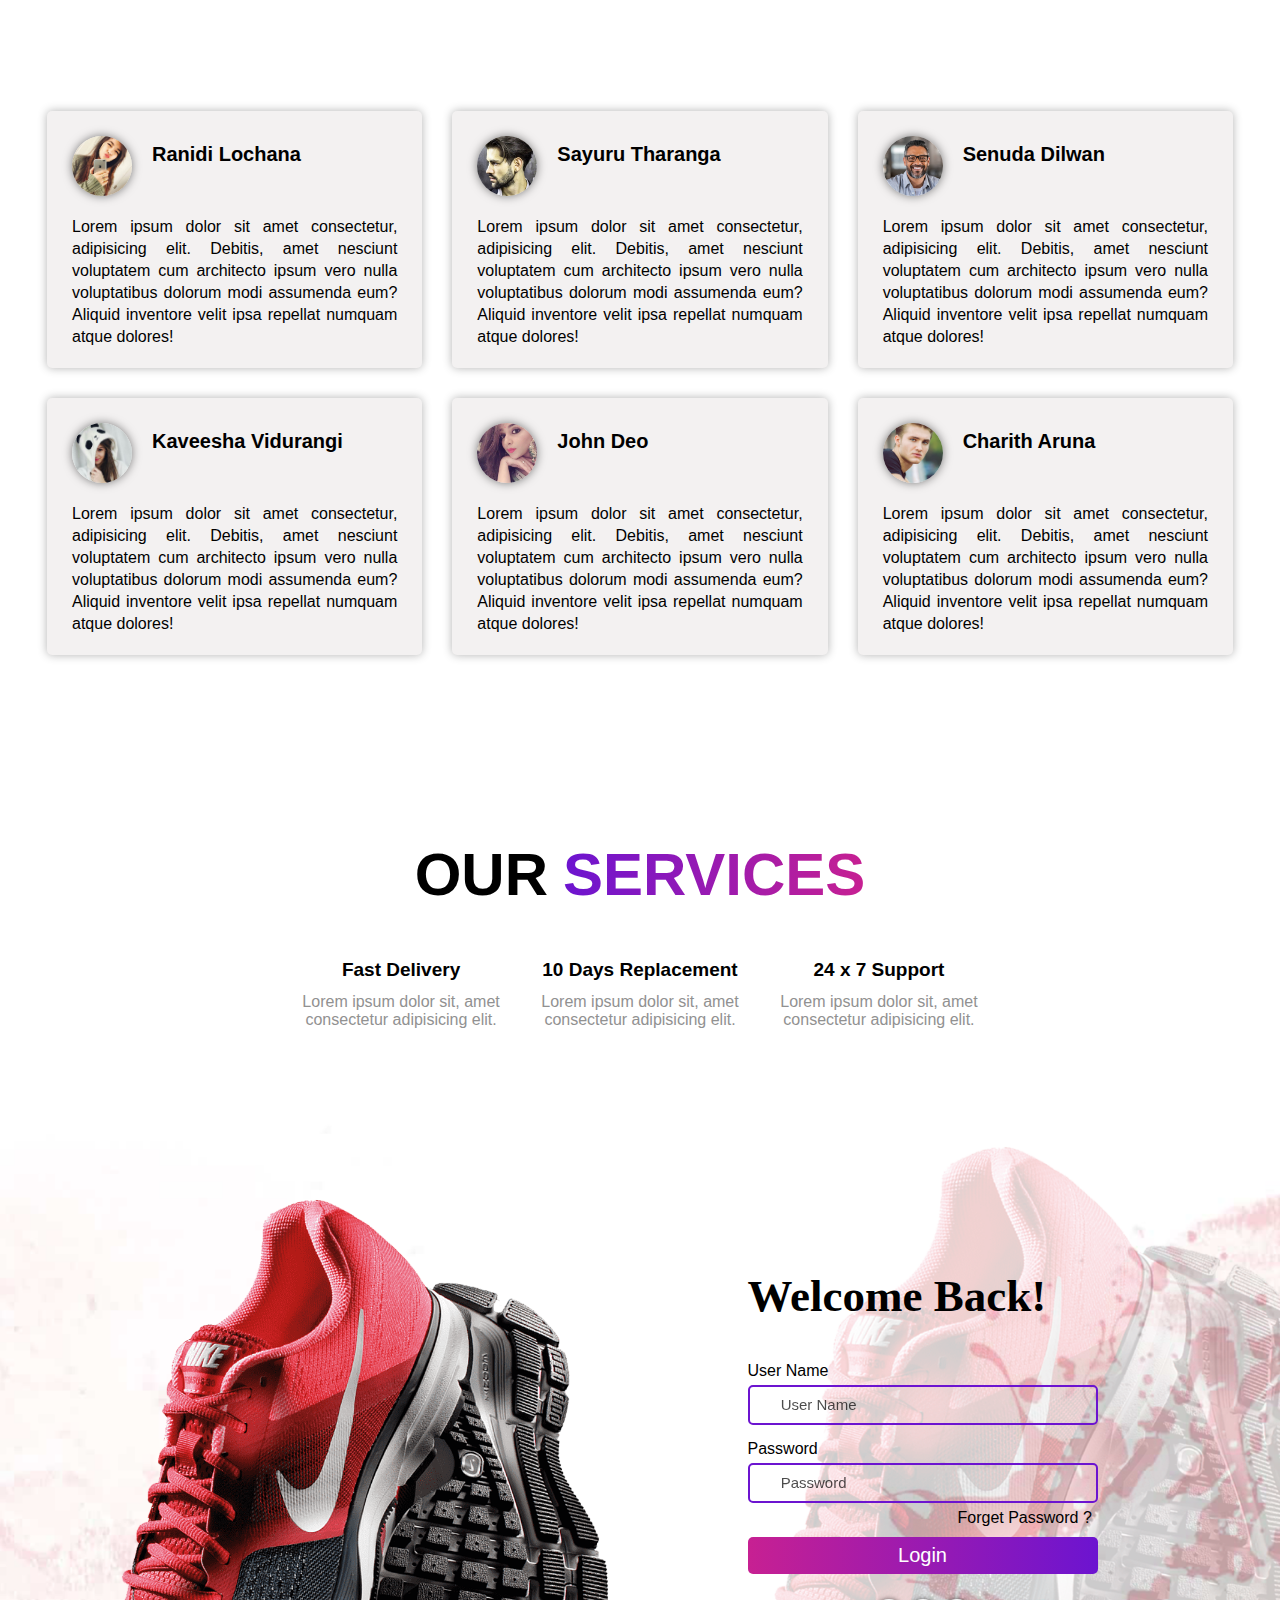
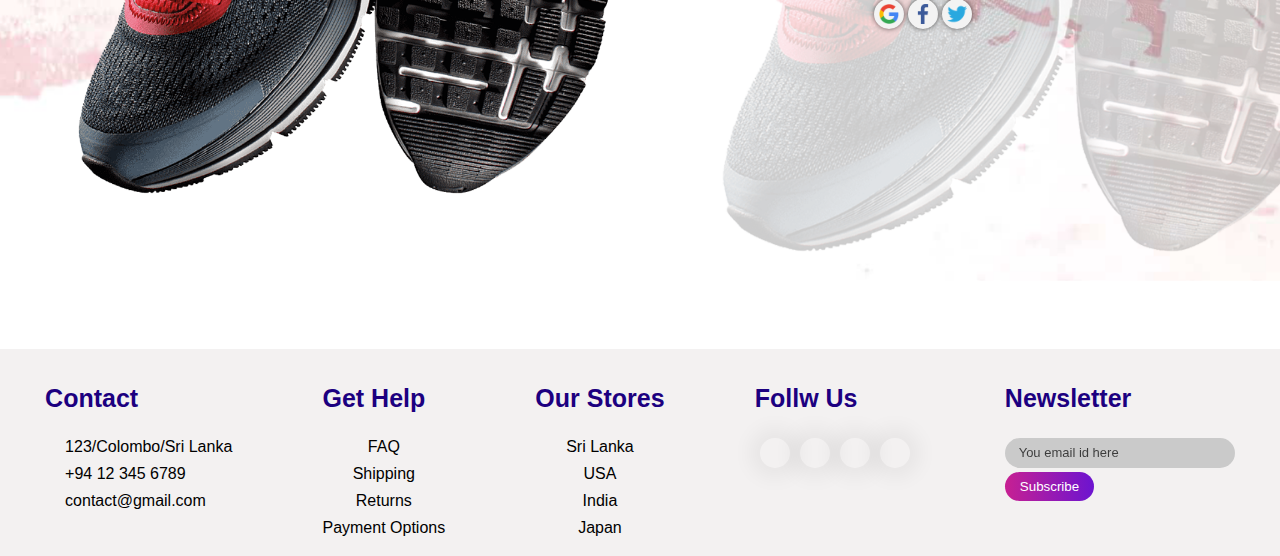
==== commit aabecac7: "feat cart | product detail" ====
--- a/index.html
+++ b/index.html
@@ -31,7 +31,9 @@
 
             <div class="icons">
                 <i class="fa-solid fa-heart"></i>
-                <i class="fa-solid fa-cart-shopping"></i>
+                <a href="/cart.html" class="icon_cart">
+                    <i class="fa-solid fa-cart-shopping"></i>
+                </a>
                 <i class="fa-solid fa-user"></i>
             </div>
 
@@ -74,33 +76,35 @@
 
         <div class="box">
             <div class="card">
-
                 <div class="small_card">
                     <i class="fa-solid fa-heart"></i>
                     <i class="fa-solid fa-share"></i>
                 </div>
 
-                <div class="image">
-                    <img src="image/shoes1.png">
-                </div>
-
-                <div class="products_text">
-                    <h2>NIKE</h2>
-                    <p>
-                        Lorem ipsum dolor sit, amet consectetur adipisicing elit.
-                    </p>
-                    <h3>$100.99</h3>
-                    <div class="products_star">
-                        <i class="fa-solid fa-star"></i>
-                        <i class="fa-solid fa-star"></i>
-                        <i class="fa-solid fa-star"></i>
-                        <i class="fa-solid fa-star"></i>
-                        <i class="fa-solid fa-star"></i>
-                    </div>
-                    <a href="#" class="btn">Add To Cart</a>
-                </div>
-
-            </div>
+                <a href="/about.html" class="card_link">
+                    <div class="image">
+                        <img src="image/shoes1.png">
+                    </div>
+
+                    <div class="products_text">
+                        <h2>NIKE</h2>
+                        <p>
+                            Lorem ipsum dolor sit, amet consectetur adipisicing elit.
+                        </p>
+                        <h3>$100.99</h3>
+
+                        <div class="products_star">
+                            <i class="fa-solid fa-star"></i>
+                            <i class="fa-solid fa-star"></i>
+                            <i class="fa-solid fa-star"></i>
+                            <i class="fa-solid fa-star"></i>
+                            <i class="fa-solid fa-star-half-stroke"></i>
+                        </div>
+                        <a href="#" class="btn">Add To Cart</a>
+                    </div>
+                </a>
+            </div>
+
 
             <div class="card">
 
@@ -109,26 +113,28 @@
                     <i class="fa-solid fa-share"></i>
                 </div>
 
-                <div class="image">
-                    <img src="image/shoes2.png">
-                </div>
-
-                <div class="products_text">
-                    <h2>NIKE</h2>
-                    <p>
-                        Lorem ipsum dolor sit, amet consectetur adipisicing elit.
-                    </p>
-                    <h3>$200.99</h3>
-                    <div class="products_star">
-                        <i class="fa-solid fa-star"></i>
-                        <i class="fa-solid fa-star"></i>
-                        <i class="fa-solid fa-star"></i>
-                        <i class="fa-solid fa-star"></i>
-                        <i class="fa-solid fa-star-half-stroke"></i>
-                    </div>
-                    <a href="#" class="btn">Add To Cart</a>
-                </div>
-
+                <a href="/about.html" class="card_link">
+                    <div class="image">
+                        <img src="image/shoes2.png">
+                    </div>
+
+                    <div class="products_text">
+                        <h2>NIKE</h2>
+                        <p>
+                            Lorem ipsum dolor sit, amet consectetur adipisicing elit.
+                        </p>
+                        <h3>$100.99</h3>
+
+                        <div class="products_star">
+                            <i class="fa-solid fa-star"></i>
+                            <i class="fa-solid fa-star"></i>
+                            <i class="fa-solid fa-star"></i>
+                            <i class="fa-solid fa-star"></i>
+                            <i class="fa-solid fa-star-half-stroke"></i>
+                        </div>
+                        <a href="#" class="btn">Add To Cart</a>
+                    </div>
+                </a>
             </div>
 
             <div class="card">
@@ -138,25 +144,28 @@
                     <i class="fa-solid fa-share"></i>
                 </div>
 
-                <div class="image">
-                    <img src="image/shoes3.png">
-                </div>
-
-                <div class="products_text">
-                    <h2>NIKE</h2>
-                    <p>
-                        Lorem ipsum dolor sit, amet consectetur adipisicing elit.
-                    </p>
-                    <h3>$175.99</h3>
-                    <div class="products_star">
-                        <i class="fa-solid fa-star"></i>
-                        <i class="fa-solid fa-star"></i>
-                        <i class="fa-solid fa-star"></i>
-                        <i class="fa-solid fa-star-half-stroke"></i>
-                        <i class="fa-regular fa-star"></i>
-                    </div>
-                    <a href="#" class="btn">Add To Cart</a>
-                </div>
+                <a href="/about.html" class="card_link">
+                    <div class="image">
+                        <img src="image/shoes3.png">
+                    </div>
+
+                    <div class="products_text">
+                        <h2>NIKE</h2>
+                        <p>
+                            Lorem ipsum dolor sit, amet consectetur adipisicing elit.
+                        </p>
+                        <h3>$222.99</h3>
+
+                        <div class="products_star">
+                            <i class="fa-solid fa-star"></i>
+                            <i class="fa-solid fa-star"></i>
+                            <i class="fa-solid fa-star"></i>
+                            <i class="fa-solid fa-star"></i>
+                            <i class="fa-solid fa-star-half-stroke"></i>
+                        </div>
+                        <a href="#" class="btn">Add To Cart</a>
+                    </div>
+                </a>
 
             </div>
 
@@ -167,26 +176,28 @@
                     <i class="fa-solid fa-share"></i>
                 </div>
 
-                <div class="image">
-                    <img src="image/shoes4.png">
-                </div>
-
-                <div class="products_text">
-                    <h2>NIKE</h2>
-                    <p>
-                        Lorem ipsum dolor sit, amet consectetur adipisicing elit.
-                    </p>
-                    <h3>$120.99</h3>
-                    <div class="products_star">
-                        <i class="fa-solid fa-star"></i>
-                        <i class="fa-solid fa-star"></i>
-                        <i class="fa-solid fa-star"></i>
-                        <i class="fa-solid fa-star"></i>
-                        <i class="fa-regular fa-star"></i>
-                    </div>
-                    <a href="#" class="btn">Add To Cart</a>
-                </div>
-
+                <a href="/about.html" class="card_link">
+                    <div class="image">
+                        <img src="image/shoes4.png">
+                    </div>
+
+                    <div class="products_text">
+                        <h2>NIKE</h2>
+                        <p>
+                            Lorem ipsum dolor sit, amet consectetur adipisicing elit.
+                        </p>
+                        <h3>$300.99</h3>
+
+                        <div class="products_star">
+                            <i class="fa-solid fa-star"></i>
+                            <i class="fa-solid fa-star"></i>
+                            <i class="fa-solid fa-star"></i>
+                            <i class="fa-solid fa-star"></i>
+                            <i class="fa-solid fa-star-half-stroke"></i>
+                        </div>
+                        <a href="#" class="btn">Add To Cart</a>
+                    </div>
+                </a>
             </div>
 
             <div class="card">
@@ -196,25 +207,28 @@
                     <i class="fa-solid fa-share"></i>
                 </div>
 
-                <div class="image">
-                    <img src="image/shoes5.png">
-                </div>
-
-                <div class="products_text">
-                    <h2>NIKE</h2>
-                    <p>
-                        Lorem ipsum dolor sit, amet consectetur adipisicing elit.
-                    </p>
-                    <h3>$150.99</h3>
-                    <div class="products_star">
-                        <i class="fa-solid fa-star"></i>
-                        <i class="fa-solid fa-star"></i>
-                        <i class="fa-solid fa-star"></i>
-                        <i class="fa-solid fa-star"></i>
-                        <i class="fa-solid fa-star"></i>
-                    </div>
-                    <a href="#" class="btn">Add To Cart</a>
-                </div>
+                <a href="/about.html" class="card_link">
+                    <div class="image">
+                        <img src="image/shoes5.png">
+                    </div>
+
+                    <div class="products_text">
+                        <h2>NIKE</h2>
+                        <p>
+                            Lorem ipsum dolor sit, amet consectetur adipisicing elit.
+                        </p>
+                        <h3>$3343.99</h3>
+
+                        <div class="products_star">
+                            <i class="fa-solid fa-star"></i>
+                            <i class="fa-solid fa-star"></i>
+                            <i class="fa-solid fa-star"></i>
+                            <i class="fa-solid fa-star"></i>
+                            <i class="fa-solid fa-star-half-stroke"></i>
+                        </div>
+                        <a href="#" class="btn">Add To Cart</a>
+                    </div>
+                </a>
 
             </div>
 
@@ -225,26 +239,28 @@
                     <i class="fa-solid fa-share"></i>
                 </div>
 
-                <div class="image">
-                    <img src="image/shoes6.png">
-                </div>
-
-                <div class="products_text">
-                    <h2>NIKE</h2>
-                    <p>
-                        Lorem ipsum dolor sit, amet consectetur adipisicing elit.
-                    </p>
-                    <h3>$220.99</h3>
-                    <div class="products_star">
-                        <i class="fa-solid fa-star"></i>
-                        <i class="fa-solid fa-star"></i>
-                        <i class="fa-solid fa-star"></i>
-                        <i class="fa-solid fa-star"></i>
-                        <i class="fa-regular fa-star-half-stroke"></i>
-                    </div>
-                    <a href="#" class="btn">Add To Cart</a>
-                </div>
-
+                <a href="/about.html" class="card_link">
+                    <div class="image">
+                        <img src="image/shoes6.png">
+                    </div>
+
+                    <div class="products_text">
+                        <h2>NIKE</h2>
+                        <p>
+                            Lorem ipsum dolor sit, amet consectetur adipisicing elit.
+                        </p>
+                        <h3>$3343.99</h3>
+
+                        <div class="products_star">
+                            <i class="fa-solid fa-star"></i>
+                            <i class="fa-solid fa-star"></i>
+                            <i class="fa-solid fa-star"></i>
+                            <i class="fa-regular fa-star"></i>
+                            <i class="fa-regular fa-star"></i>
+                        </div>
+                        <a href="#" class="btn">Add To Cart</a>
+                    </div>
+                </a>
             </div>
 
             <div class="card">
@@ -254,25 +270,28 @@
                     <i class="fa-solid fa-share"></i>
                 </div>
 
-                <div class="image">
-                    <img src="image/shoes.png">
-                </div>
-
-                <div class="products_text">
-                    <h2>NIKE</h2>
-                    <p>
-                        Lorem ipsum dolor sit, amet consectetur adipisicing elit.
-                    </p>
-                    <h3>$110.99</h3>
-                    <div class="products_star">
-                        <i class="fa-solid fa-star"></i>
-                        <i class="fa-solid fa-star"></i>
-                        <i class="fa-solid fa-star"></i>
-                        <i class="fa-regular fa-star"></i>
-                        <i class="fa-regular fa-star"></i>
-                    </div>
-                    <a href="#" class="btn">Add To Cart</a>
-                </div>
+                <a href="/about.html" class="card_link">
+                    <div class="image">
+                        <img src="image/shoes7.png">
+                    </div>
+
+                    <div class="products_text">
+                        <h2>NIKE</h2>
+                        <p>
+                            Lorem ipsum dolor sit, amet consectetur adipisicing elit.
+                        </p>
+                        <h3>$333.99</h3>
+
+                        <div class="products_star">
+                            <i class="fa-solid fa-star"></i>
+                            <i class="fa-solid fa-star"></i>
+                            <i class="fa-solid fa-star"></i>
+                            <i class="fa-regular fa-star"></i>
+                            <i class="fa-regular fa-star"></i>
+                        </div>
+                        <a href="#" class="btn">Add To Cart</a>
+                    </div>
+                </a>
 
             </div>
 
@@ -283,25 +302,28 @@
                     <i class="fa-solid fa-share"></i>
                 </div>
 
-                <div class="image">
-                    <img src="image/shoes7.png">
-                </div>
-
-                <div class="products_text">
-                    <h2>NIKE</h2>
-                    <p>
-                        Lorem ipsum dolor sit, amet consectetur adipisicing elit.
-                    </p>
-                    <h3>$150.99</h3>
-                    <div class="products_star">
-                        <i class="fa-solid fa-star"></i>
-                        <i class="fa-solid fa-star"></i>
-                        <i class="fa-solid fa-star"></i>
-                        <i class="fa-solid fa-star"></i>
-                        <i class="fa-regular fa-star-half-stroke"></i>
-                    </div>
-                    <a href="#" class="btn">Add To Cart</a>
-                </div>
+                <a href="/about.html" class="card_link">
+                    <div class="image">
+                        <img src="image/shoes8.png">
+                    </div>
+
+                    <div class="products_text">
+                        <h2>NIKE</h2>
+                        <p>
+                            Lorem ipsum dolor sit, amet consectetur adipisicing elit.
+                        </p>
+                        <h3>$150.99</h3>
+
+                        <div class="products_star">
+                            <i class="fa-solid fa-star"></i>
+                            <i class="fa-solid fa-star"></i>
+                            <i class="fa-solid fa-star"></i>
+                            <i class="fa-regular fa-star"></i>
+                            <i class="fa-regular fa-star"></i>
+                        </div>
+                        <a href="#" class="btn">Add To Cart</a>
+                    </div>
+                </a>
 
             </div>
 
--- a/css/style.css
+++ b/css/style.css
@@ -820,4 +820,33 @@
     border-radius: 25px;
     color: white;
     cursor: pointer;
+}
+
+nav .icons .icon_cart {
+    color: black;
+    text-decoration: none;
+}
+
+.cart {
+    width: 100%;
+    height: 100vh;
+    padding: 2vh 10vh
+}
+
+.cart h1 {
+    margin: 35px 0;
+    font-size: 60px;
+    display: flex;
+    align-items: center;
+    justify-content: center;
+    text-transform: uppercase;
+    background: linear-gradient(to right, #c72092,#6c14d0);
+    -webkit-background-clip: text;
+    -webkit-text-fill-color: transparent;
+}
+
+.cart .cart_table {
+    margin: 3vh 0 0 3vh;
+    border-spacing: 30px;
+    border: 1px solid #1c0080;
 }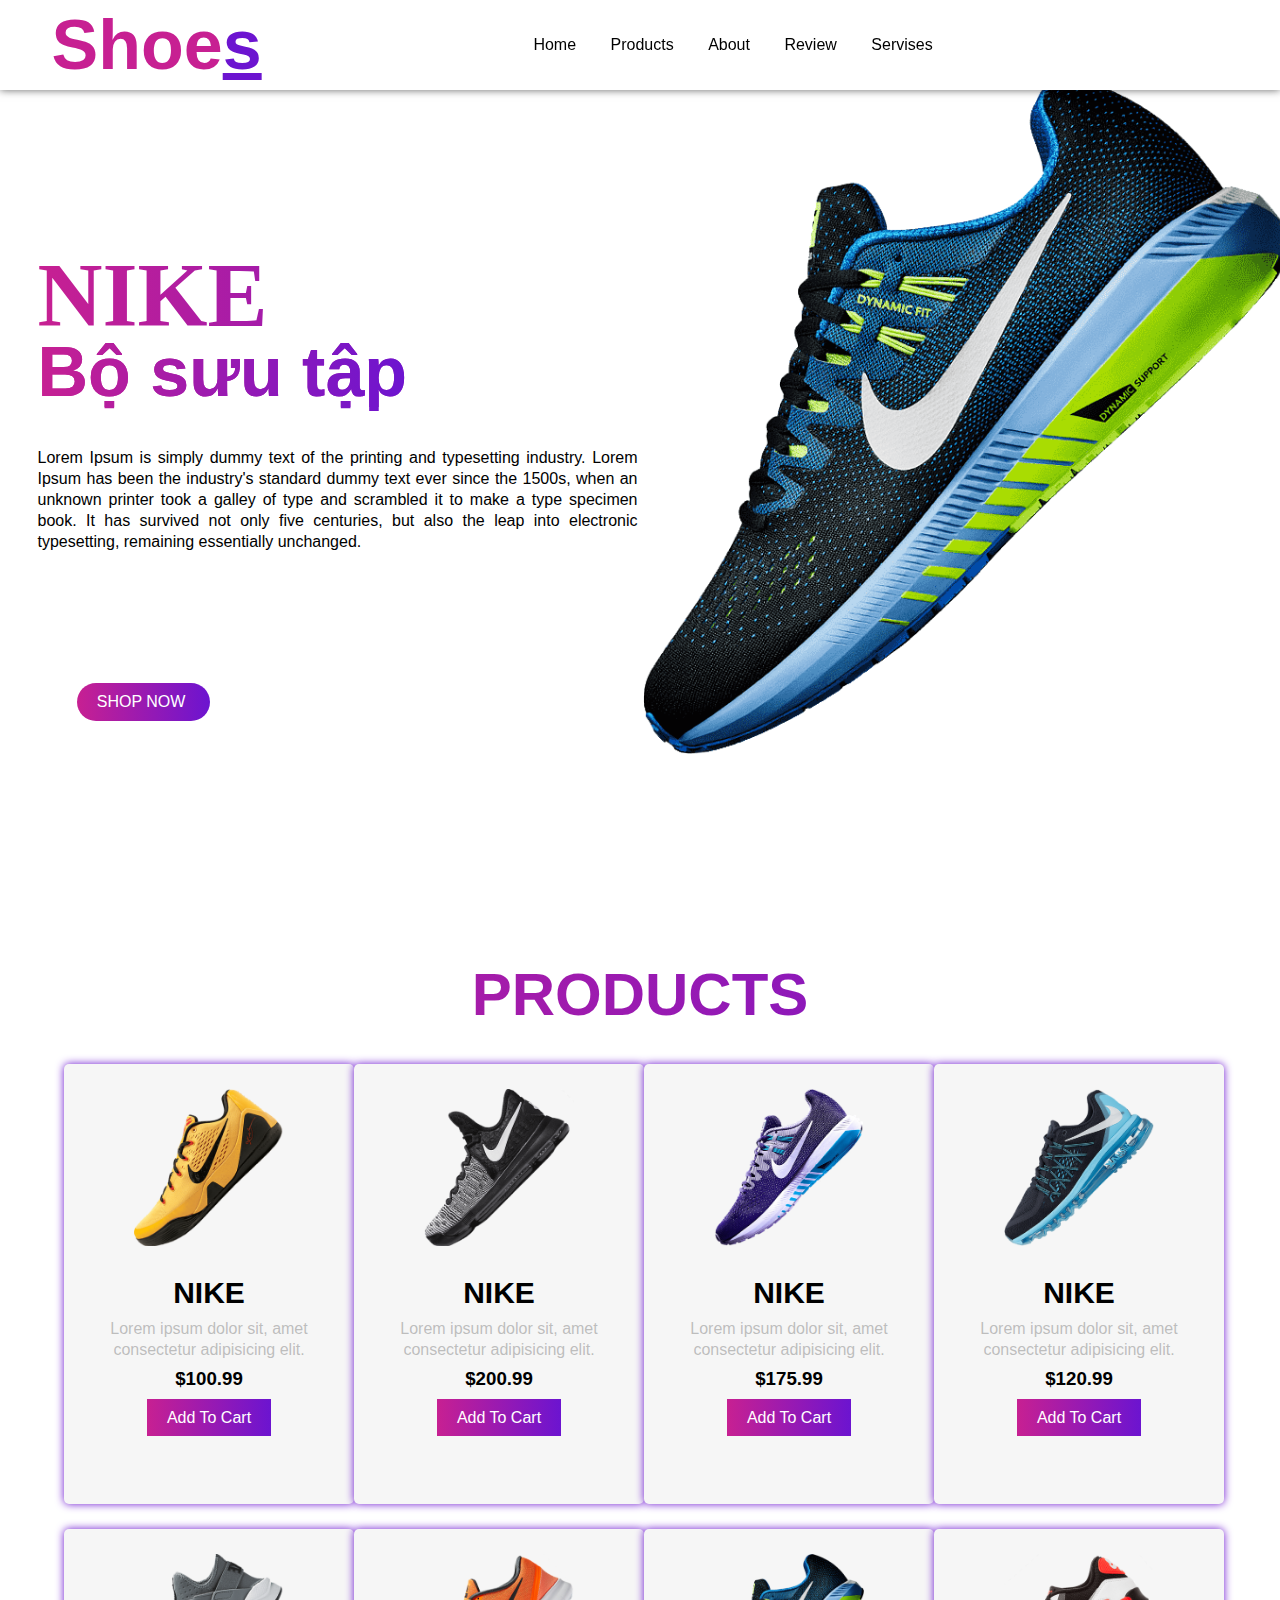
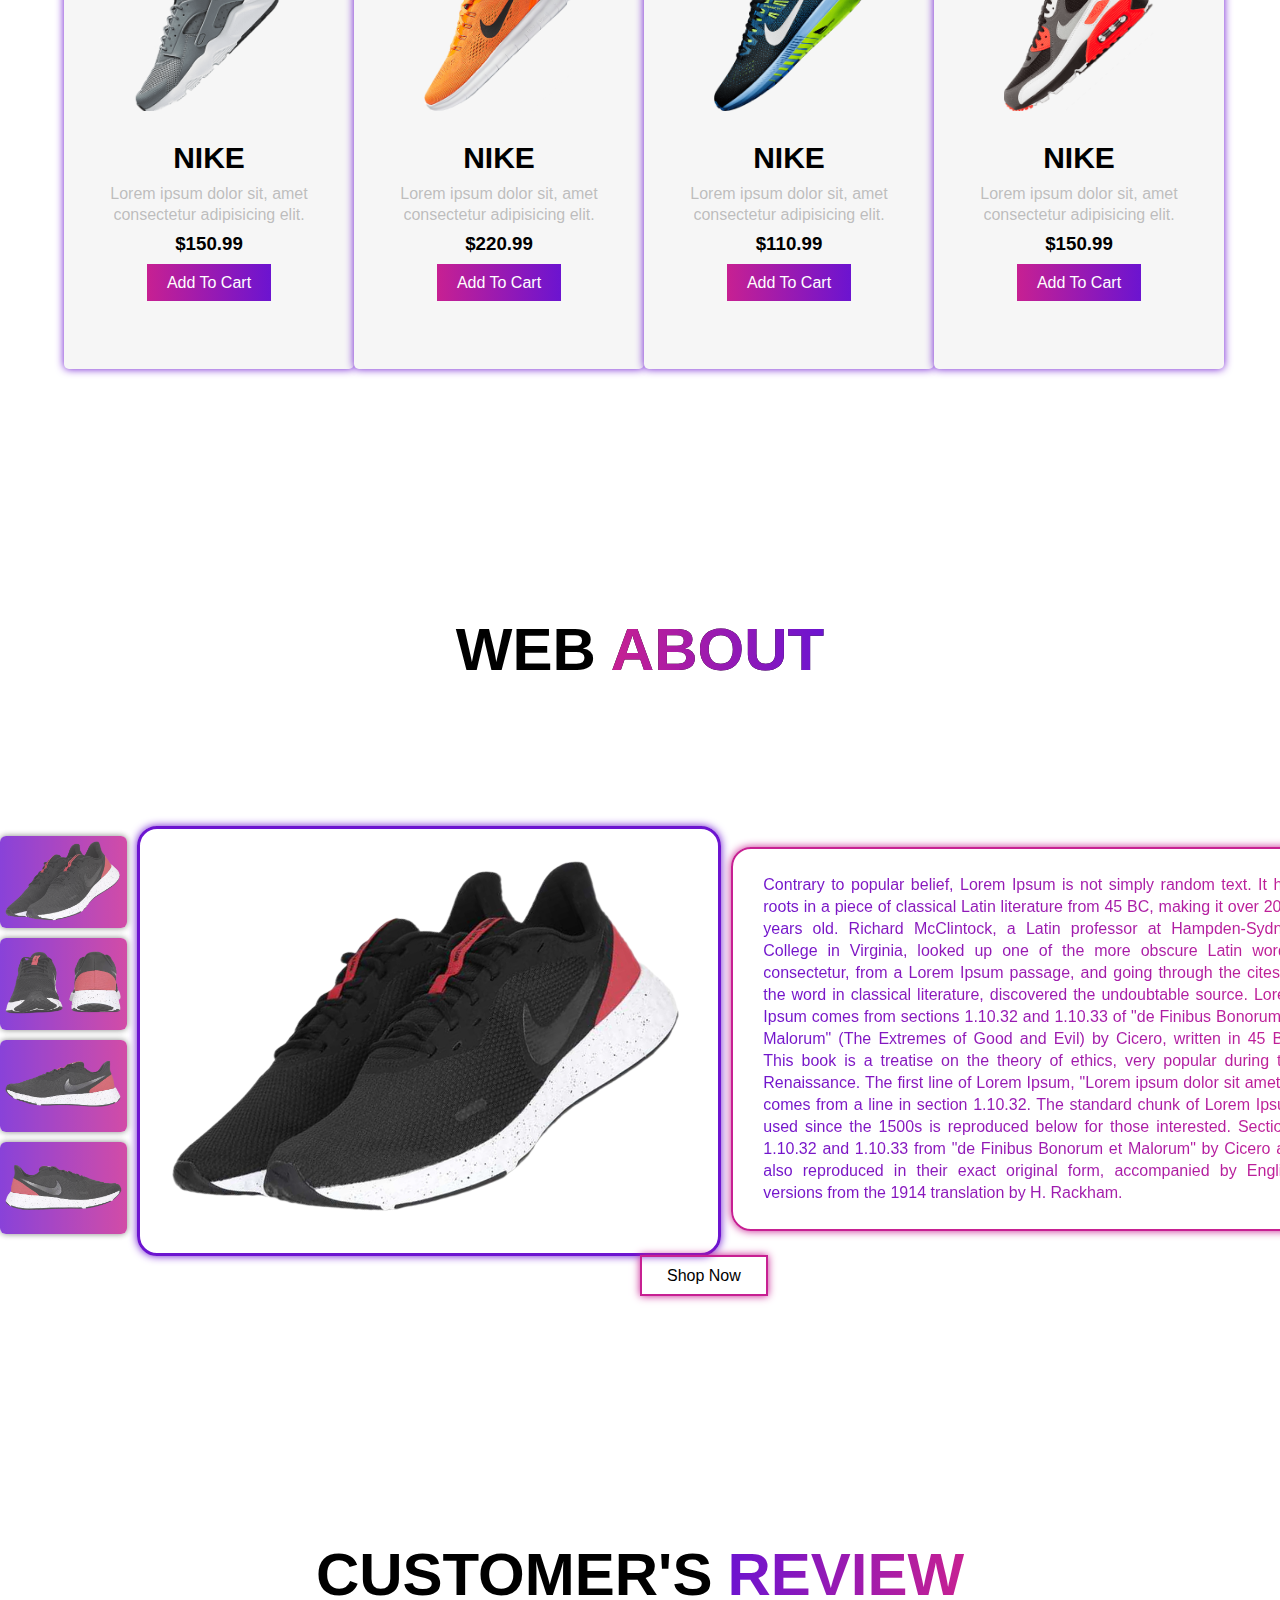
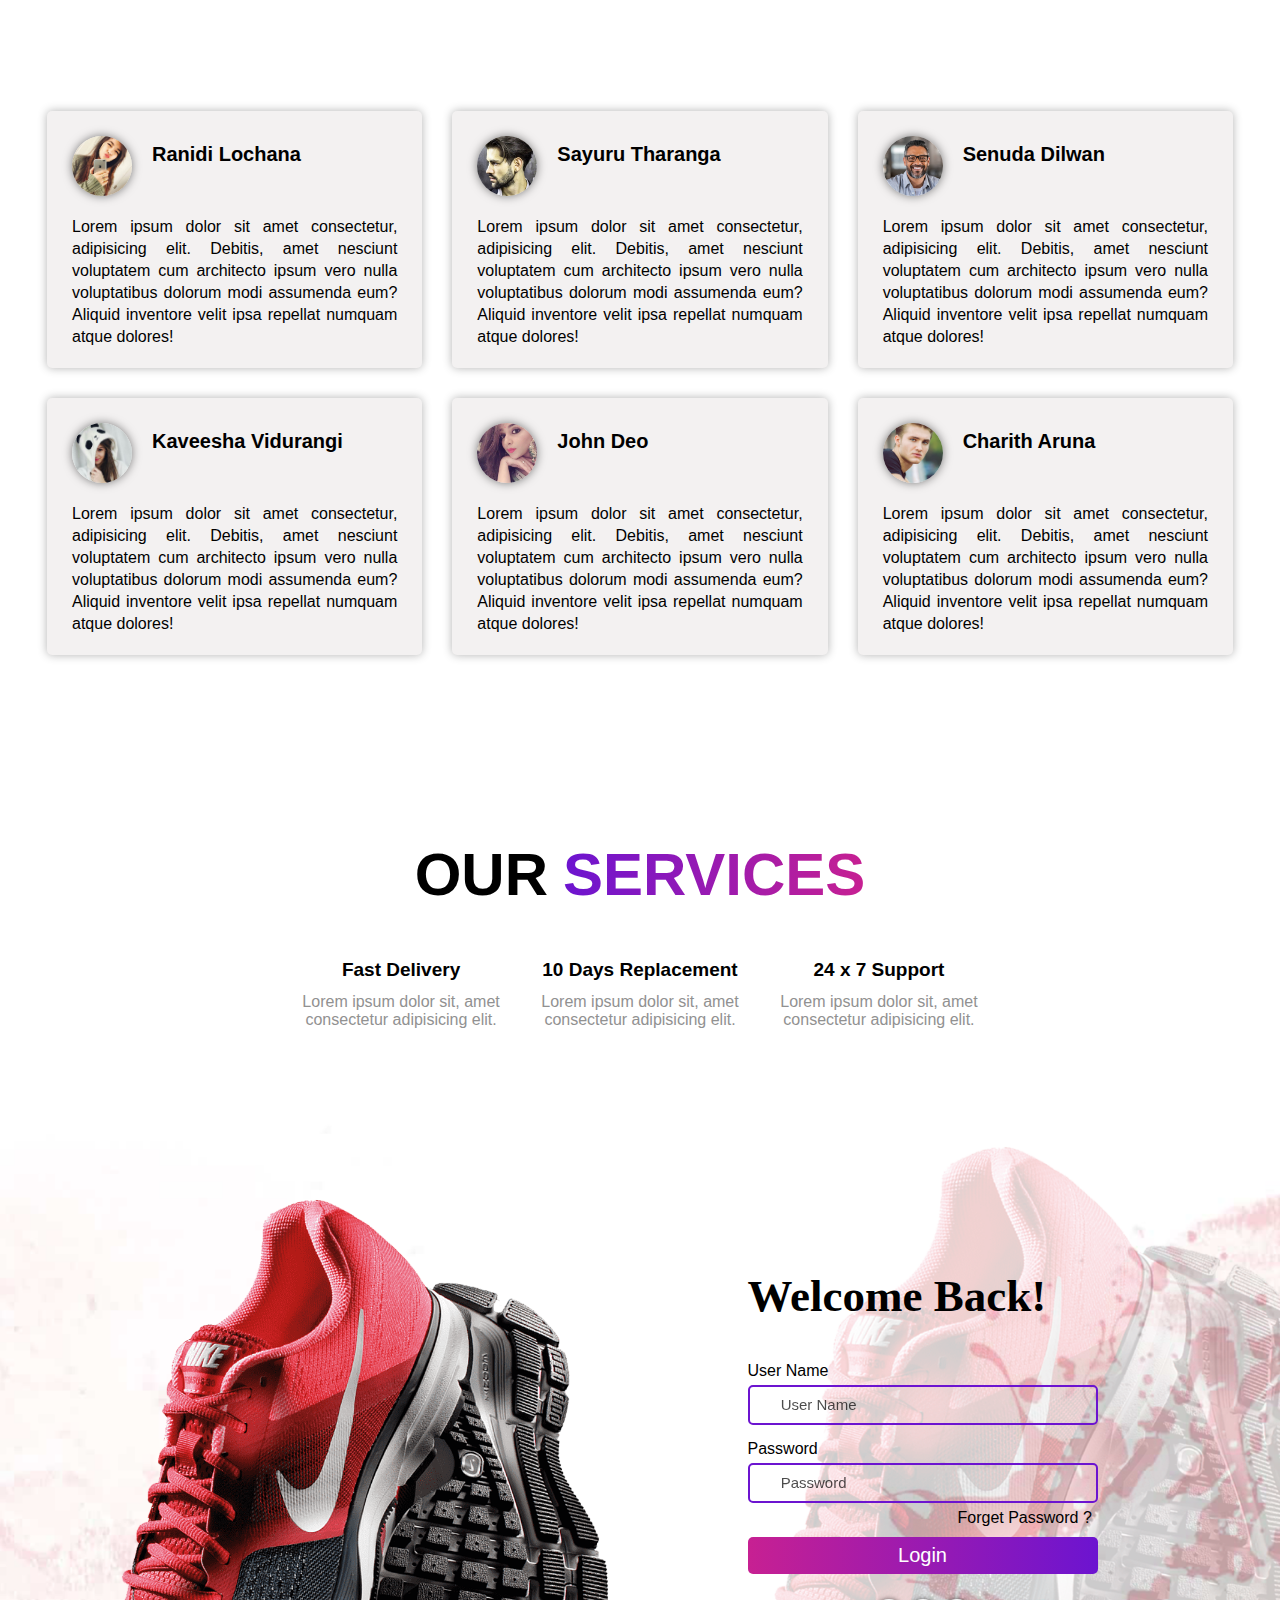
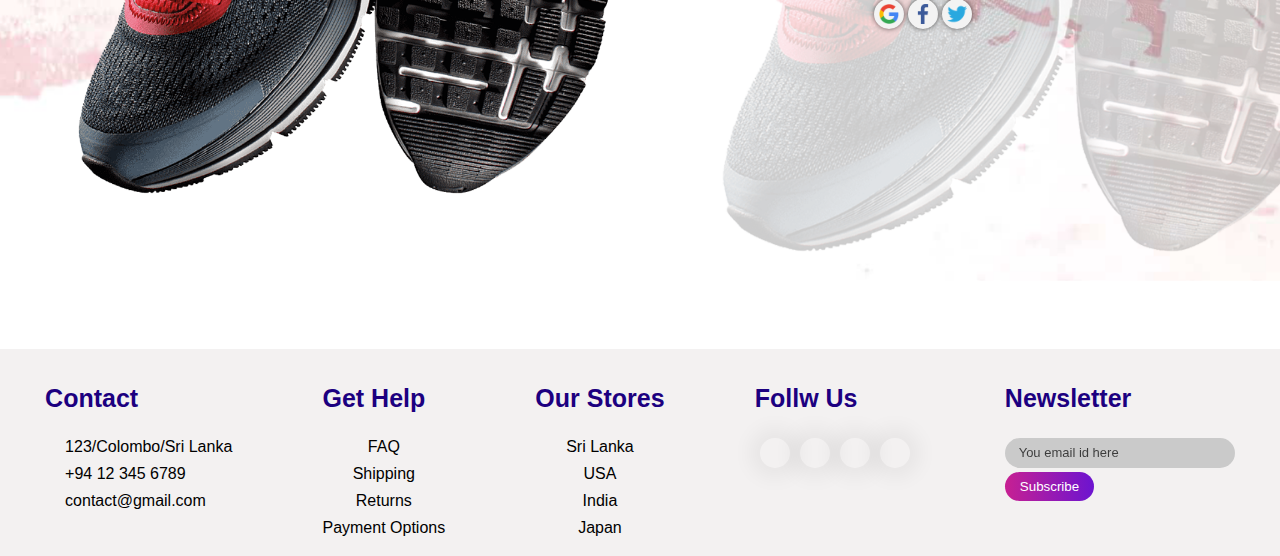
==== commit 4f0c58a4: "mentest2" ====
--- a/index.html
+++ b/index.html
@@ -5,7 +5,7 @@
     <meta charset="UTF-8">
     <meta http-equiv="X-UA-Compatible" content="IE=edge">
     <meta name="viewport" content="width=device-width, initial-scale=1.0">
-    <title>Nike - Just Do It</title>
+    <title>Shop bán giày</title>
     <link rel="stylesheet" href="./css/style.css">
     <link rel="shortcut icon" href="image/logo.png">
     <link rel="stylesheet" href="https://cdnjs.cloudflare.com/ajax/libs/font-awesome/6.1.1/css/all.min.css"
@@ -31,9 +31,7 @@
 
             <div class="icons">
                 <i class="fa-solid fa-heart"></i>
-                <a href="/cart.html" class="icon_cart">
-                    <i class="fa-solid fa-cart-shopping"></i>
-                </a>
+                <i class="fa-solid fa-cart-shopping"></i>
                 <i class="fa-solid fa-user"></i>
             </div>
 
@@ -42,7 +40,7 @@
         <div class="main" id="Home">
             <div class="main_content">
                 <div class="main_text">
-                    <h1>NIKE<br><span>Collection</span></h1>
+                    <h1>NIKE<br><span>Bộ sưu tập</span></h1>
                     <p>
                         Lorem Ipsum is simply dummy text of the printing and typesetting industry. Lorem Ipsum has
                         been the industry's standard dummy text ever since the 1500s, when an unknown printer took
@@ -76,35 +74,33 @@
 
         <div class="box">
             <div class="card">
+
                 <div class="small_card">
                     <i class="fa-solid fa-heart"></i>
                     <i class="fa-solid fa-share"></i>
                 </div>
 
-                <a href="/about.html" class="card_link">
-                    <div class="image">
-                        <img src="image/shoes1.png">
-                    </div>
-
-                    <div class="products_text">
-                        <h2>NIKE</h2>
-                        <p>
-                            Lorem ipsum dolor sit, amet consectetur adipisicing elit.
-                        </p>
-                        <h3>$100.99</h3>
-
-                        <div class="products_star">
-                            <i class="fa-solid fa-star"></i>
-                            <i class="fa-solid fa-star"></i>
-                            <i class="fa-solid fa-star"></i>
-                            <i class="fa-solid fa-star"></i>
-                            <i class="fa-solid fa-star-half-stroke"></i>
-                        </div>
-                        <a href="#" class="btn">Add To Cart</a>
-                    </div>
-                </a>
-            </div>
-
+                <div class="image">
+                    <img src="image/shoes1.png">
+                </div>
+
+                <div class="products_text">
+                    <h2>NIKE</h2>
+                    <p>
+                        Lorem ipsum dolor sit, amet consectetur adipisicing elit.
+                    </p>
+                    <h3>$100.99</h3>
+                    <div class="products_star">
+                        <i class="fa-solid fa-star"></i>
+                        <i class="fa-solid fa-star"></i>
+                        <i class="fa-solid fa-star"></i>
+                        <i class="fa-solid fa-star"></i>
+                        <i class="fa-solid fa-star"></i>
+                    </div>
+                    <a href="#" class="btn">Add To Cart</a>
+                </div>
+
+            </div>
 
             <div class="card">
 
@@ -113,28 +109,26 @@
                     <i class="fa-solid fa-share"></i>
                 </div>
 
-                <a href="/about.html" class="card_link">
-                    <div class="image">
-                        <img src="image/shoes2.png">
-                    </div>
-
-                    <div class="products_text">
-                        <h2>NIKE</h2>
-                        <p>
-                            Lorem ipsum dolor sit, amet consectetur adipisicing elit.
-                        </p>
-                        <h3>$100.99</h3>
-
-                        <div class="products_star">
-                            <i class="fa-solid fa-star"></i>
-                            <i class="fa-solid fa-star"></i>
-                            <i class="fa-solid fa-star"></i>
-                            <i class="fa-solid fa-star"></i>
-                            <i class="fa-solid fa-star-half-stroke"></i>
-                        </div>
-                        <a href="#" class="btn">Add To Cart</a>
-                    </div>
-                </a>
+                <div class="image">
+                    <img src="image/shoes2.png">
+                </div>
+
+                <div class="products_text">
+                    <h2>NIKE</h2>
+                    <p>
+                        Lorem ipsum dolor sit, amet consectetur adipisicing elit.
+                    </p>
+                    <h3>$200.99</h3>
+                    <div class="products_star">
+                        <i class="fa-solid fa-star"></i>
+                        <i class="fa-solid fa-star"></i>
+                        <i class="fa-solid fa-star"></i>
+                        <i class="fa-solid fa-star"></i>
+                        <i class="fa-solid fa-star-half-stroke"></i>
+                    </div>
+                    <a href="#" class="btn">Add To Cart</a>
+                </div>
+
             </div>
 
             <div class="card">
@@ -144,28 +138,25 @@
                     <i class="fa-solid fa-share"></i>
                 </div>
 
-                <a href="/about.html" class="card_link">
-                    <div class="image">
-                        <img src="image/shoes3.png">
-                    </div>
-
-                    <div class="products_text">
-                        <h2>NIKE</h2>
-                        <p>
-                            Lorem ipsum dolor sit, amet consectetur adipisicing elit.
-                        </p>
-                        <h3>$222.99</h3>
-
-                        <div class="products_star">
-                            <i class="fa-solid fa-star"></i>
-                            <i class="fa-solid fa-star"></i>
-                            <i class="fa-solid fa-star"></i>
-                            <i class="fa-solid fa-star"></i>
-                            <i class="fa-solid fa-star-half-stroke"></i>
-                        </div>
-                        <a href="#" class="btn">Add To Cart</a>
-                    </div>
-                </a>
+                <div class="image">
+                    <img src="image/shoes3.png">
+                </div>
+
+                <div class="products_text">
+                    <h2>NIKE</h2>
+                    <p>
+                        Lorem ipsum dolor sit, amet consectetur adipisicing elit.
+                    </p>
+                    <h3>$175.99</h3>
+                    <div class="products_star">
+                        <i class="fa-solid fa-star"></i>
+                        <i class="fa-solid fa-star"></i>
+                        <i class="fa-solid fa-star"></i>
+                        <i class="fa-solid fa-star-half-stroke"></i>
+                        <i class="fa-regular fa-star"></i>
+                    </div>
+                    <a href="#" class="btn">Add To Cart</a>
+                </div>
 
             </div>
 
@@ -176,28 +167,26 @@
                     <i class="fa-solid fa-share"></i>
                 </div>
 
-                <a href="/about.html" class="card_link">
-                    <div class="image">
-                        <img src="image/shoes4.png">
-                    </div>
-
-                    <div class="products_text">
-                        <h2>NIKE</h2>
-                        <p>
-                            Lorem ipsum dolor sit, amet consectetur adipisicing elit.
-                        </p>
-                        <h3>$300.99</h3>
-
-                        <div class="products_star">
-                            <i class="fa-solid fa-star"></i>
-                            <i class="fa-solid fa-star"></i>
-                            <i class="fa-solid fa-star"></i>
-                            <i class="fa-solid fa-star"></i>
-                            <i class="fa-solid fa-star-half-stroke"></i>
-                        </div>
-                        <a href="#" class="btn">Add To Cart</a>
-                    </div>
-                </a>
+                <div class="image">
+                    <img src="image/shoes4.png">
+                </div>
+
+                <div class="products_text">
+                    <h2>NIKE</h2>
+                    <p>
+                        Lorem ipsum dolor sit, amet consectetur adipisicing elit.
+                    </p>
+                    <h3>$120.99</h3>
+                    <div class="products_star">
+                        <i class="fa-solid fa-star"></i>
+                        <i class="fa-solid fa-star"></i>
+                        <i class="fa-solid fa-star"></i>
+                        <i class="fa-solid fa-star"></i>
+                        <i class="fa-regular fa-star"></i>
+                    </div>
+                    <a href="#" class="btn">Add To Cart</a>
+                </div>
+
             </div>
 
             <div class="card">
@@ -207,28 +196,25 @@
                     <i class="fa-solid fa-share"></i>
                 </div>
 
-                <a href="/about.html" class="card_link">
-                    <div class="image">
-                        <img src="image/shoes5.png">
-                    </div>
-
-                    <div class="products_text">
-                        <h2>NIKE</h2>
-                        <p>
-                            Lorem ipsum dolor sit, amet consectetur adipisicing elit.
-                        </p>
-                        <h3>$3343.99</h3>
-
-                        <div class="products_star">
-                            <i class="fa-solid fa-star"></i>
-                            <i class="fa-solid fa-star"></i>
-                            <i class="fa-solid fa-star"></i>
-                            <i class="fa-solid fa-star"></i>
-                            <i class="fa-solid fa-star-half-stroke"></i>
-                        </div>
-                        <a href="#" class="btn">Add To Cart</a>
-                    </div>
-                </a>
+                <div class="image">
+                    <img src="image/shoes5.png">
+                </div>
+
+                <div class="products_text">
+                    <h2>NIKE</h2>
+                    <p>
+                        Lorem ipsum dolor sit, amet consectetur adipisicing elit.
+                    </p>
+                    <h3>$150.99</h3>
+                    <div class="products_star">
+                        <i class="fa-solid fa-star"></i>
+                        <i class="fa-solid fa-star"></i>
+                        <i class="fa-solid fa-star"></i>
+                        <i class="fa-solid fa-star"></i>
+                        <i class="fa-solid fa-star"></i>
+                    </div>
+                    <a href="#" class="btn">Add To Cart</a>
+                </div>
 
             </div>
 
@@ -239,28 +225,26 @@
                     <i class="fa-solid fa-share"></i>
                 </div>
 
-                <a href="/about.html" class="card_link">
-                    <div class="image">
-                        <img src="image/shoes6.png">
-                    </div>
-
-                    <div class="products_text">
-                        <h2>NIKE</h2>
-                        <p>
-                            Lorem ipsum dolor sit, amet consectetur adipisicing elit.
-                        </p>
-                        <h3>$3343.99</h3>
-
-                        <div class="products_star">
-                            <i class="fa-solid fa-star"></i>
-                            <i class="fa-solid fa-star"></i>
-                            <i class="fa-solid fa-star"></i>
-                            <i class="fa-regular fa-star"></i>
-                            <i class="fa-regular fa-star"></i>
-                        </div>
-                        <a href="#" class="btn">Add To Cart</a>
-                    </div>
-                </a>
+                <div class="image">
+                    <img src="image/shoes6.png">
+                </div>
+
+                <div class="products_text">
+                    <h2>NIKE</h2>
+                    <p>
+                        Lorem ipsum dolor sit, amet consectetur adipisicing elit.
+                    </p>
+                    <h3>$220.99</h3>
+                    <div class="products_star">
+                        <i class="fa-solid fa-star"></i>
+                        <i class="fa-solid fa-star"></i>
+                        <i class="fa-solid fa-star"></i>
+                        <i class="fa-solid fa-star"></i>
+                        <i class="fa-regular fa-star-half-stroke"></i>
+                    </div>
+                    <a href="#" class="btn">Add To Cart</a>
+                </div>
+
             </div>
 
             <div class="card">
@@ -270,28 +254,25 @@
                     <i class="fa-solid fa-share"></i>
                 </div>
 
-                <a href="/about.html" class="card_link">
-                    <div class="image">
-                        <img src="image/shoes7.png">
-                    </div>
-
-                    <div class="products_text">
-                        <h2>NIKE</h2>
-                        <p>
-                            Lorem ipsum dolor sit, amet consectetur adipisicing elit.
-                        </p>
-                        <h3>$333.99</h3>
-
-                        <div class="products_star">
-                            <i class="fa-solid fa-star"></i>
-                            <i class="fa-solid fa-star"></i>
-                            <i class="fa-solid fa-star"></i>
-                            <i class="fa-regular fa-star"></i>
-                            <i class="fa-regular fa-star"></i>
-                        </div>
-                        <a href="#" class="btn">Add To Cart</a>
-                    </div>
-                </a>
+                <div class="image">
+                    <img src="image/shoes.png">
+                </div>
+
+                <div class="products_text">
+                    <h2>NIKE</h2>
+                    <p>
+                        Lorem ipsum dolor sit, amet consectetur adipisicing elit.
+                    </p>
+                    <h3>$110.99</h3>
+                    <div class="products_star">
+                        <i class="fa-solid fa-star"></i>
+                        <i class="fa-solid fa-star"></i>
+                        <i class="fa-solid fa-star"></i>
+                        <i class="fa-regular fa-star"></i>
+                        <i class="fa-regular fa-star"></i>
+                    </div>
+                    <a href="#" class="btn">Add To Cart</a>
+                </div>
 
             </div>
 
@@ -302,28 +283,25 @@
                     <i class="fa-solid fa-share"></i>
                 </div>
 
-                <a href="/about.html" class="card_link">
-                    <div class="image">
-                        <img src="image/shoes8.png">
-                    </div>
-
-                    <div class="products_text">
-                        <h2>NIKE</h2>
-                        <p>
-                            Lorem ipsum dolor sit, amet consectetur adipisicing elit.
-                        </p>
-                        <h3>$150.99</h3>
-
-                        <div class="products_star">
-                            <i class="fa-solid fa-star"></i>
-                            <i class="fa-solid fa-star"></i>
-                            <i class="fa-solid fa-star"></i>
-                            <i class="fa-regular fa-star"></i>
-                            <i class="fa-regular fa-star"></i>
-                        </div>
-                        <a href="#" class="btn">Add To Cart</a>
-                    </div>
-                </a>
+                <div class="image">
+                    <img src="image/shoes7.png">
+                </div>
+
+                <div class="products_text">
+                    <h2>NIKE</h2>
+                    <p>
+                        Lorem ipsum dolor sit, amet consectetur adipisicing elit.
+                    </p>
+                    <h3>$150.99</h3>
+                    <div class="products_star">
+                        <i class="fa-solid fa-star"></i>
+                        <i class="fa-solid fa-star"></i>
+                        <i class="fa-solid fa-star"></i>
+                        <i class="fa-solid fa-star"></i>
+                        <i class="fa-regular fa-star-half-stroke"></i>
+                    </div>
+                    <a href="#" class="btn">Add To Cart</a>
+                </div>
 
             </div>
 
--- a/css/style.css
+++ b/css/style.css
@@ -70,7 +70,7 @@
 section nav ul li a {
     text-decoration: none;
     color: black;
-    transition: 0.2s;
+    transition: 0s;
 }
 
 section nav ul li a:hover {
@@ -170,6 +170,79 @@
     transform: translateX(6px);
 }
 
+.admin_page{
+    width: 100%;
+    height: 100px;
+    background-size: cover;
+    background-position: center;
+}
+
+table tr td{
+    box-sizing: border-box;
+    border: 1px solid #1c0080;
+    box-shadow: #919191;
+    padding: 5px 5px;
+    margin: 0 0;
+    width: 200px;
+    height: 80px;
+    text-align: center;
+}
+
+.thead td{
+    box-sizing: border-box;
+    box-shadow: #919191;
+    border: 2px solid #1c0080;
+    font-weight: bold;
+}
+
+.check_box{
+    width: 80px;
+}
+
+.title_adminpage {
+    font-family: prevattscriptssk;
+    font-size: 45px;
+    margin-bottom: 20px;
+}
+
+.button button{
+    width: 100px;
+    color: white;
+    padding: 7px 20px;
+    margin: 30px 0;
+    border: none;
+    border-radius: 5px;
+    font-size: 20px;
+    cursor: pointer;
+    background: linear-gradient(to right, #c72092, #6c14d0);
+}
+
+.sub_menu{
+    position: relative;
+}
+
+.dropdown{
+    position: absolute;
+    margin: 0 0;
+    visibility: hidden;
+    width:200px;
+    background-color:white;
+}
+
+.sub_menu:hover .dropdown{
+    position: absolute;
+    margin: 0 0;
+    visibility: visible;
+    width:200px;
+    background-color:white;
+}
+
+.dropdown li{
+    margin: 15px 0 0;
+    padding-left: 15px;
+    width:200px;
+    background-color:white;
+}
 
 
 /*Products*/
@@ -820,33 +893,4 @@
     border-radius: 25px;
     color: white;
     cursor: pointer;
-}
-
-nav .icons .icon_cart {
-    color: black;
-    text-decoration: none;
-}
-
-.cart {
-    width: 100%;
-    height: 100vh;
-    padding: 2vh 10vh
-}
-
-.cart h1 {
-    margin: 35px 0;
-    font-size: 60px;
-    display: flex;
-    align-items: center;
-    justify-content: center;
-    text-transform: uppercase;
-    background: linear-gradient(to right, #c72092,#6c14d0);
-    -webkit-background-clip: text;
-    -webkit-text-fill-color: transparent;
-}
-
-.cart .cart_table {
-    margin: 3vh 0 0 3vh;
-    border-spacing: 30px;
-    border: 1px solid #1c0080;
 }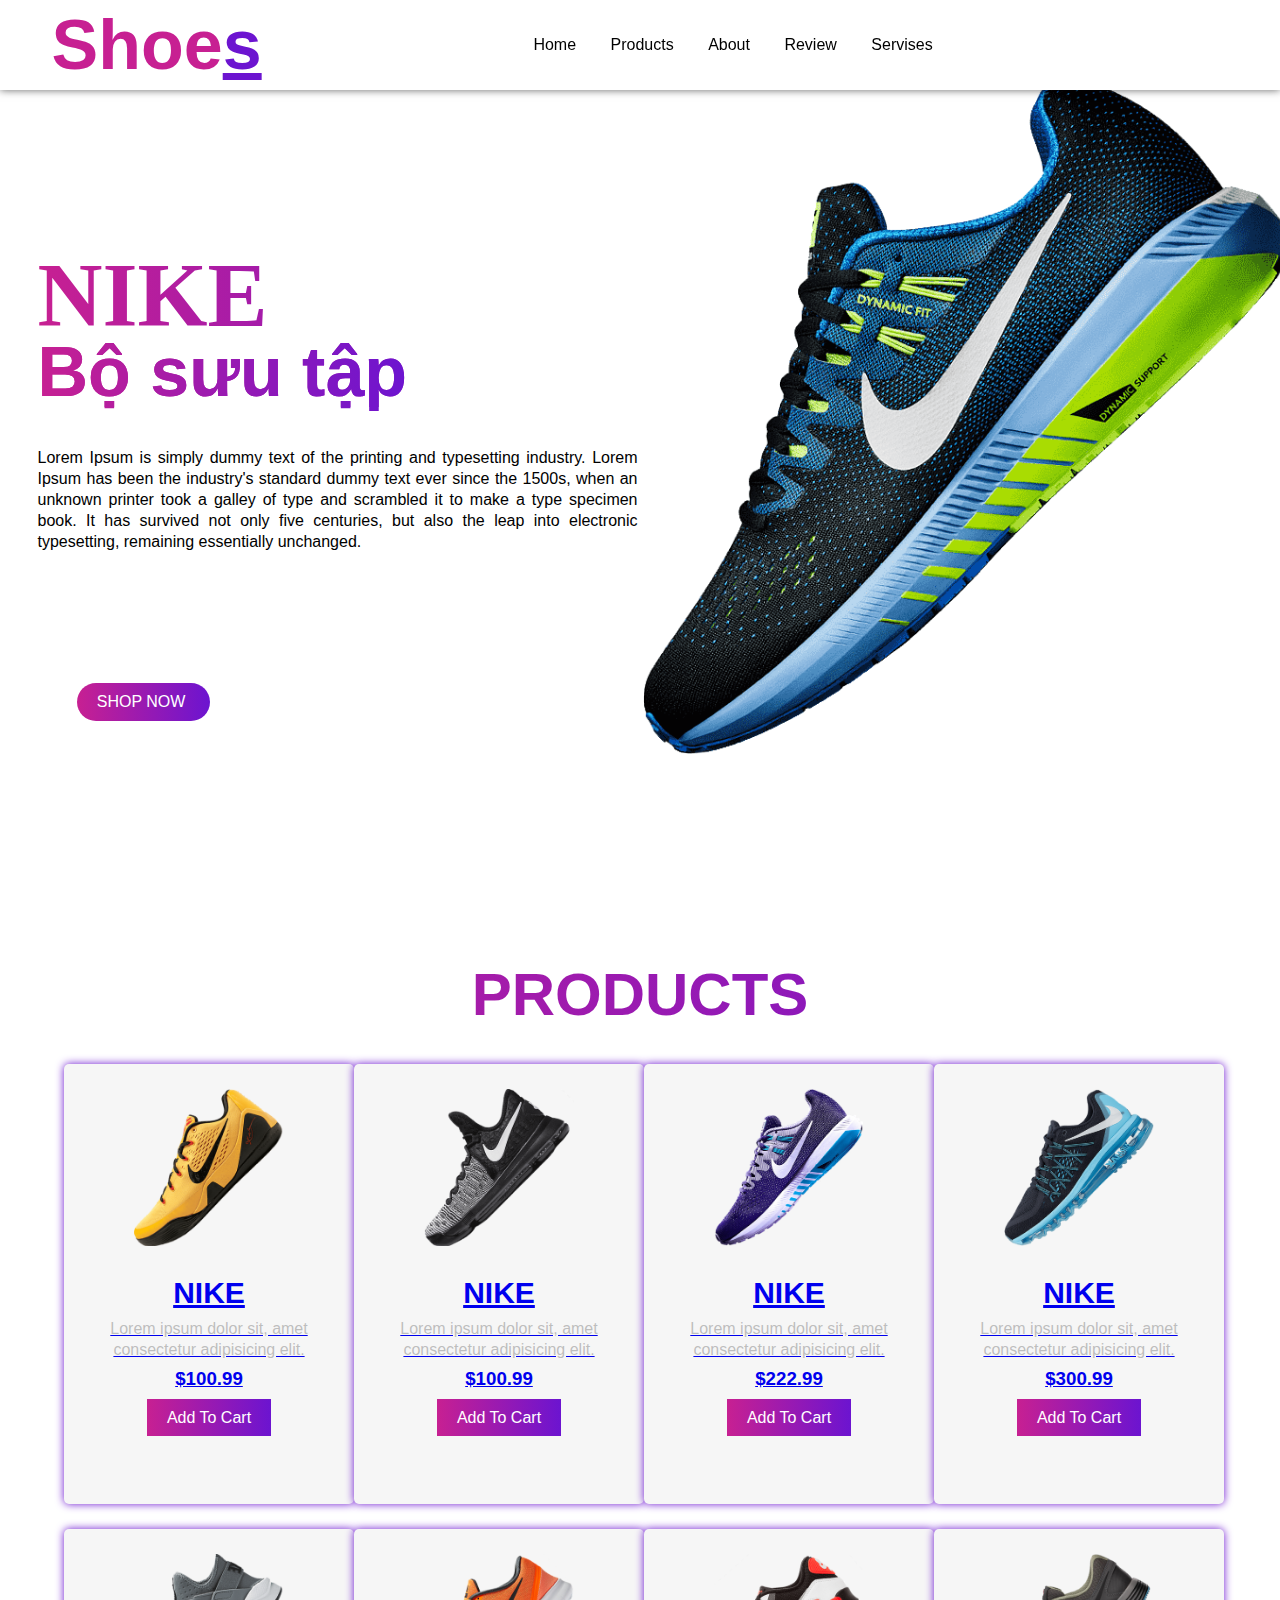
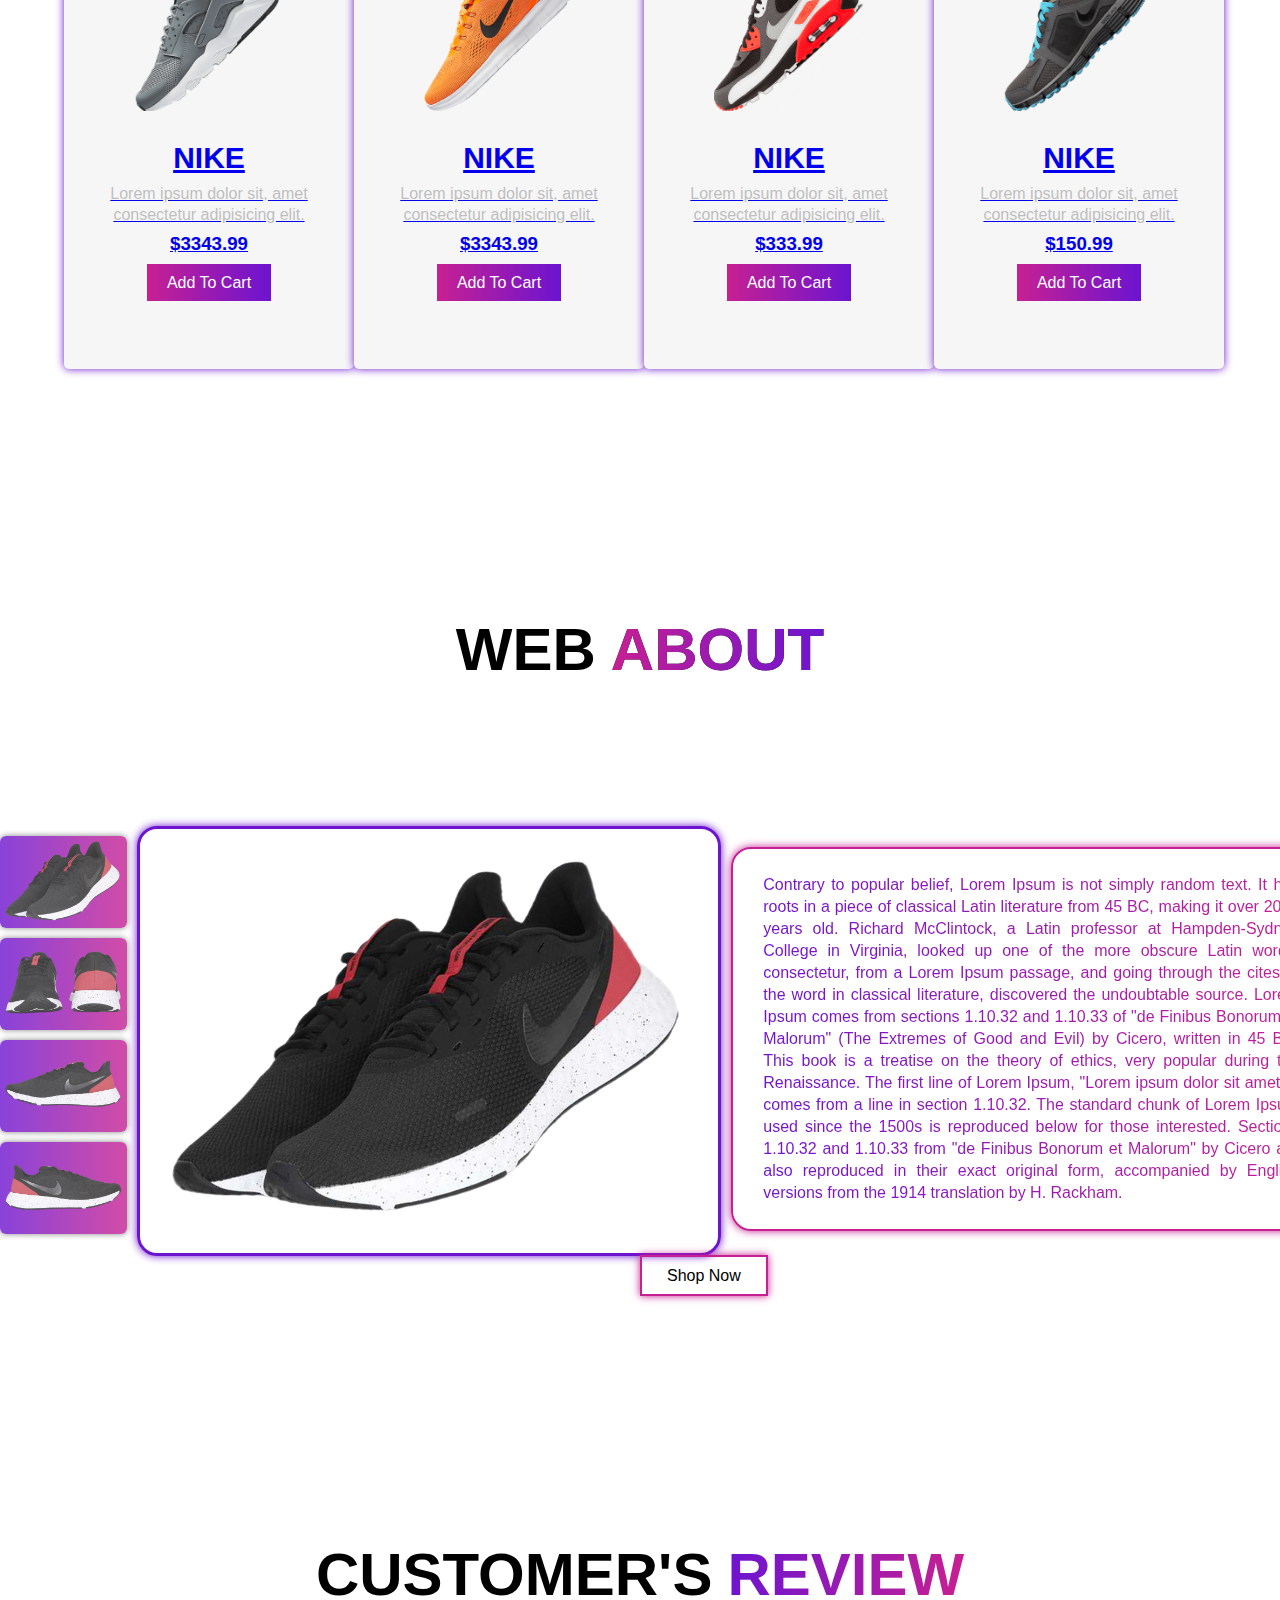
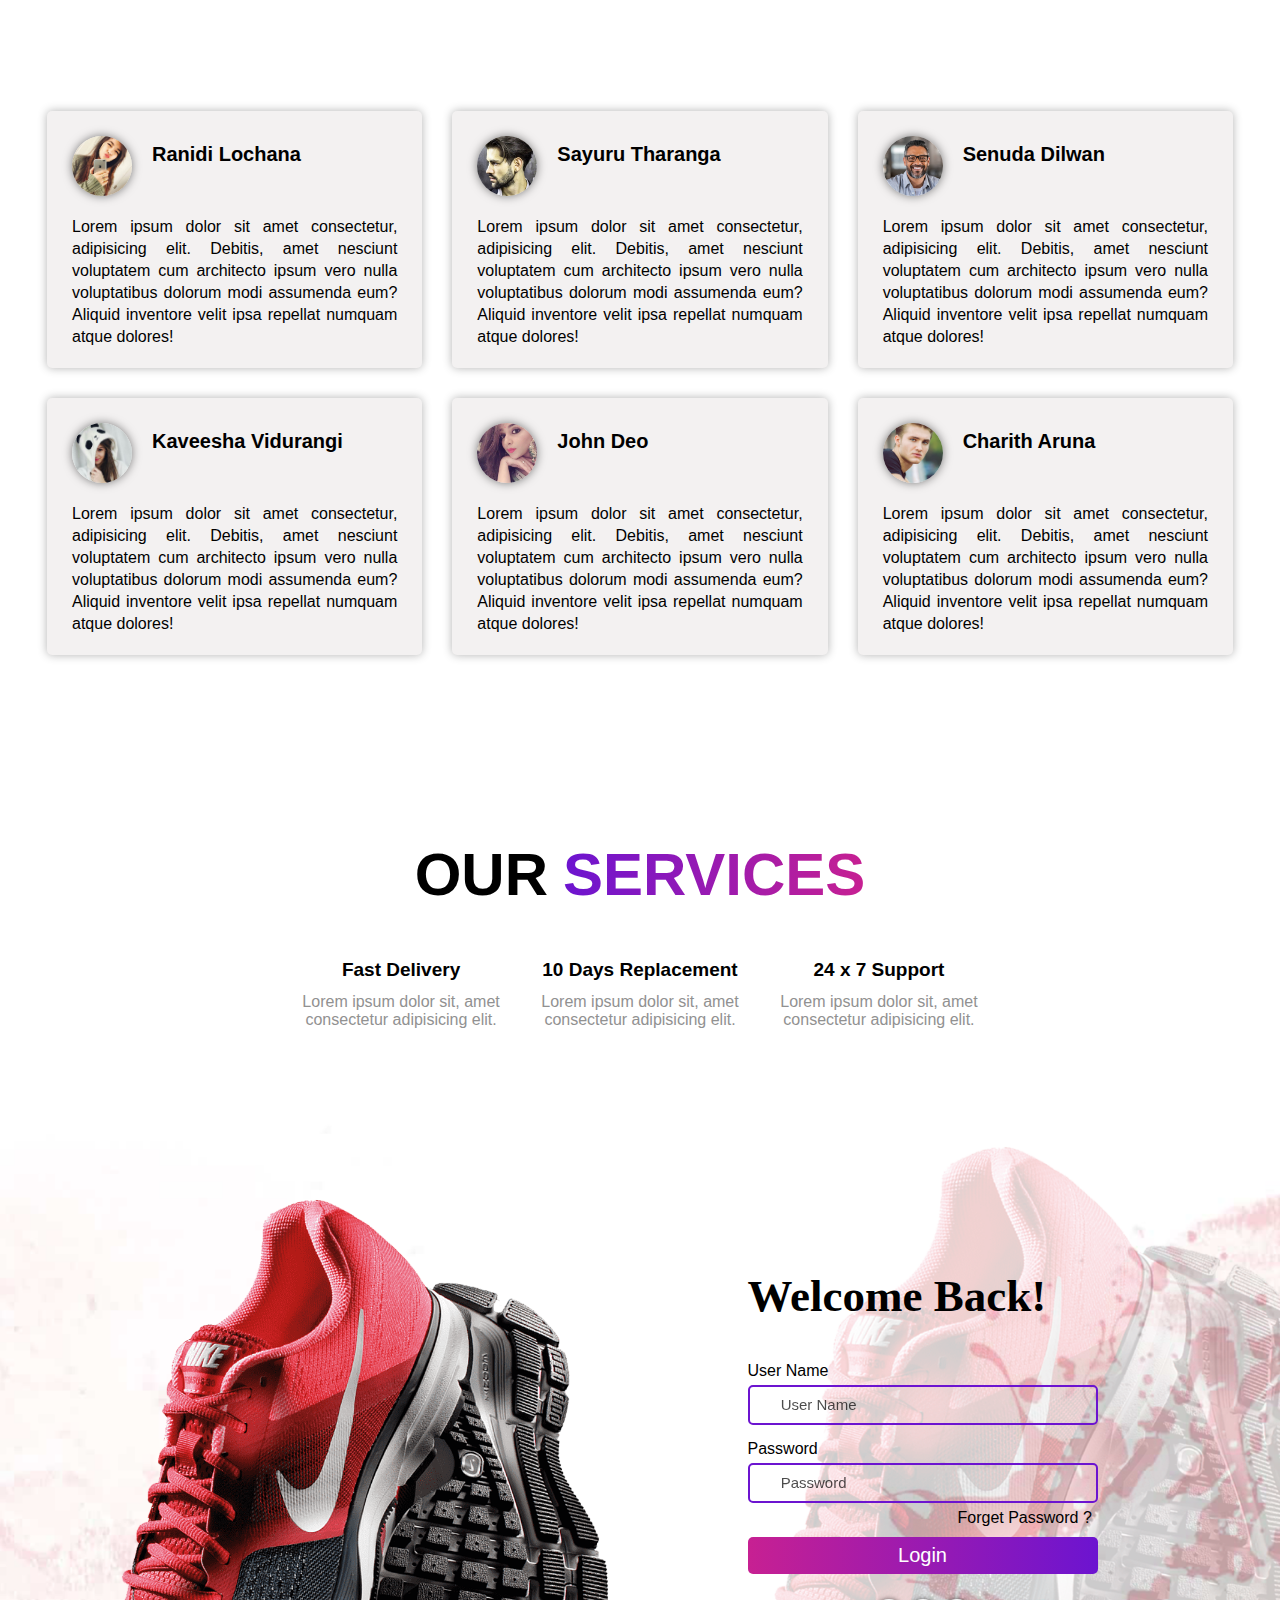
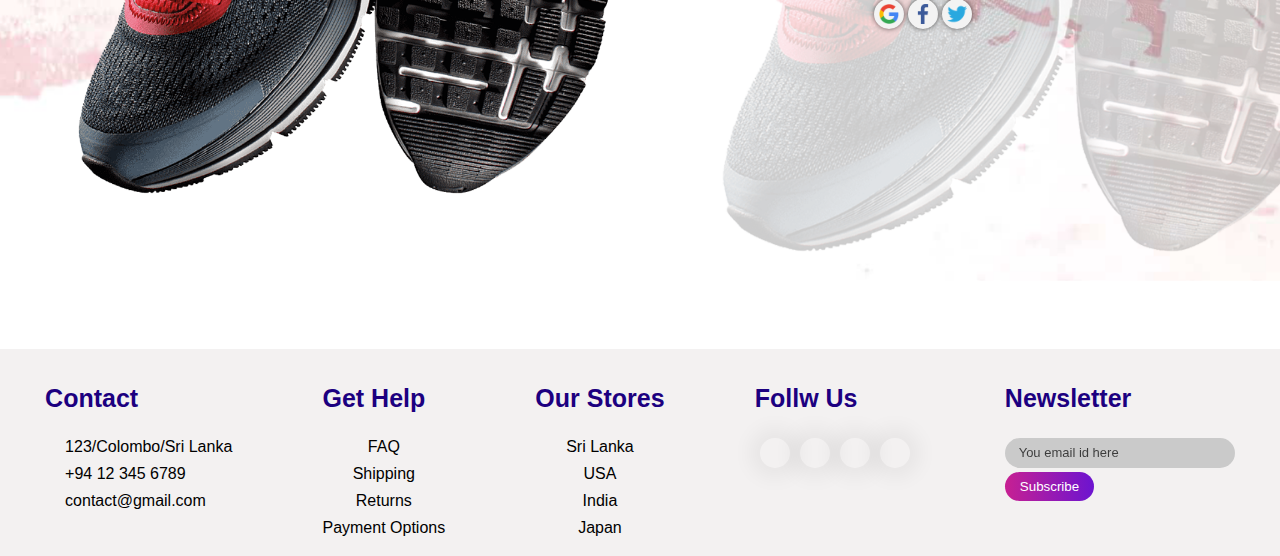
==== commit 20472dba: "Merge branch 'master' of https://github.com/mentuong/DevPro-FE-48 into mentest2" ====
--- a/index.html
+++ b/index.html
@@ -31,7 +31,9 @@
 
             <div class="icons">
                 <i class="fa-solid fa-heart"></i>
-                <i class="fa-solid fa-cart-shopping"></i>
+                <a href="/cart.html" class="icon_cart">
+                    <i class="fa-solid fa-cart-shopping"></i>
+                </a>
                 <i class="fa-solid fa-user"></i>
             </div>
 
@@ -74,33 +76,35 @@
 
         <div class="box">
             <div class="card">
-
                 <div class="small_card">
                     <i class="fa-solid fa-heart"></i>
                     <i class="fa-solid fa-share"></i>
                 </div>
 
-                <div class="image">
-                    <img src="image/shoes1.png">
-                </div>
-
-                <div class="products_text">
-                    <h2>NIKE</h2>
-                    <p>
-                        Lorem ipsum dolor sit, amet consectetur adipisicing elit.
-                    </p>
-                    <h3>$100.99</h3>
-                    <div class="products_star">
-                        <i class="fa-solid fa-star"></i>
-                        <i class="fa-solid fa-star"></i>
-                        <i class="fa-solid fa-star"></i>
-                        <i class="fa-solid fa-star"></i>
-                        <i class="fa-solid fa-star"></i>
-                    </div>
-                    <a href="#" class="btn">Add To Cart</a>
-                </div>
-
-            </div>
+                <a href="/about.html" class="card_link">
+                    <div class="image">
+                        <img src="image/shoes1.png">
+                    </div>
+
+                    <div class="products_text">
+                        <h2>NIKE</h2>
+                        <p>
+                            Lorem ipsum dolor sit, amet consectetur adipisicing elit.
+                        </p>
+                        <h3>$100.99</h3>
+
+                        <div class="products_star">
+                            <i class="fa-solid fa-star"></i>
+                            <i class="fa-solid fa-star"></i>
+                            <i class="fa-solid fa-star"></i>
+                            <i class="fa-solid fa-star"></i>
+                            <i class="fa-solid fa-star-half-stroke"></i>
+                        </div>
+                        <a href="#" class="btn">Add To Cart</a>
+                    </div>
+                </a>
+            </div>
+
 
             <div class="card">
 
@@ -109,26 +113,28 @@
                     <i class="fa-solid fa-share"></i>
                 </div>
 
-                <div class="image">
-                    <img src="image/shoes2.png">
-                </div>
-
-                <div class="products_text">
-                    <h2>NIKE</h2>
-                    <p>
-                        Lorem ipsum dolor sit, amet consectetur adipisicing elit.
-                    </p>
-                    <h3>$200.99</h3>
-                    <div class="products_star">
-                        <i class="fa-solid fa-star"></i>
-                        <i class="fa-solid fa-star"></i>
-                        <i class="fa-solid fa-star"></i>
-                        <i class="fa-solid fa-star"></i>
-                        <i class="fa-solid fa-star-half-stroke"></i>
-                    </div>
-                    <a href="#" class="btn">Add To Cart</a>
-                </div>
-
+                <a href="/about.html" class="card_link">
+                    <div class="image">
+                        <img src="image/shoes2.png">
+                    </div>
+
+                    <div class="products_text">
+                        <h2>NIKE</h2>
+                        <p>
+                            Lorem ipsum dolor sit, amet consectetur adipisicing elit.
+                        </p>
+                        <h3>$100.99</h3>
+
+                        <div class="products_star">
+                            <i class="fa-solid fa-star"></i>
+                            <i class="fa-solid fa-star"></i>
+                            <i class="fa-solid fa-star"></i>
+                            <i class="fa-solid fa-star"></i>
+                            <i class="fa-solid fa-star-half-stroke"></i>
+                        </div>
+                        <a href="#" class="btn">Add To Cart</a>
+                    </div>
+                </a>
             </div>
 
             <div class="card">
@@ -138,25 +144,28 @@
                     <i class="fa-solid fa-share"></i>
                 </div>
 
-                <div class="image">
-                    <img src="image/shoes3.png">
-                </div>
-
-                <div class="products_text">
-                    <h2>NIKE</h2>
-                    <p>
-                        Lorem ipsum dolor sit, amet consectetur adipisicing elit.
-                    </p>
-                    <h3>$175.99</h3>
-                    <div class="products_star">
-                        <i class="fa-solid fa-star"></i>
-                        <i class="fa-solid fa-star"></i>
-                        <i class="fa-solid fa-star"></i>
-                        <i class="fa-solid fa-star-half-stroke"></i>
-                        <i class="fa-regular fa-star"></i>
-                    </div>
-                    <a href="#" class="btn">Add To Cart</a>
-                </div>
+                <a href="/about.html" class="card_link">
+                    <div class="image">
+                        <img src="image/shoes3.png">
+                    </div>
+
+                    <div class="products_text">
+                        <h2>NIKE</h2>
+                        <p>
+                            Lorem ipsum dolor sit, amet consectetur adipisicing elit.
+                        </p>
+                        <h3>$222.99</h3>
+
+                        <div class="products_star">
+                            <i class="fa-solid fa-star"></i>
+                            <i class="fa-solid fa-star"></i>
+                            <i class="fa-solid fa-star"></i>
+                            <i class="fa-solid fa-star"></i>
+                            <i class="fa-solid fa-star-half-stroke"></i>
+                        </div>
+                        <a href="#" class="btn">Add To Cart</a>
+                    </div>
+                </a>
 
             </div>
 
@@ -167,26 +176,28 @@
                     <i class="fa-solid fa-share"></i>
                 </div>
 
-                <div class="image">
-                    <img src="image/shoes4.png">
-                </div>
-
-                <div class="products_text">
-                    <h2>NIKE</h2>
-                    <p>
-                        Lorem ipsum dolor sit, amet consectetur adipisicing elit.
-                    </p>
-                    <h3>$120.99</h3>
-                    <div class="products_star">
-                        <i class="fa-solid fa-star"></i>
-                        <i class="fa-solid fa-star"></i>
-                        <i class="fa-solid fa-star"></i>
-                        <i class="fa-solid fa-star"></i>
-                        <i class="fa-regular fa-star"></i>
-                    </div>
-                    <a href="#" class="btn">Add To Cart</a>
-                </div>
-
+                <a href="/about.html" class="card_link">
+                    <div class="image">
+                        <img src="image/shoes4.png">
+                    </div>
+
+                    <div class="products_text">
+                        <h2>NIKE</h2>
+                        <p>
+                            Lorem ipsum dolor sit, amet consectetur adipisicing elit.
+                        </p>
+                        <h3>$300.99</h3>
+
+                        <div class="products_star">
+                            <i class="fa-solid fa-star"></i>
+                            <i class="fa-solid fa-star"></i>
+                            <i class="fa-solid fa-star"></i>
+                            <i class="fa-solid fa-star"></i>
+                            <i class="fa-solid fa-star-half-stroke"></i>
+                        </div>
+                        <a href="#" class="btn">Add To Cart</a>
+                    </div>
+                </a>
             </div>
 
             <div class="card">
@@ -196,25 +207,28 @@
                     <i class="fa-solid fa-share"></i>
                 </div>
 
-                <div class="image">
-                    <img src="image/shoes5.png">
-                </div>
-
-                <div class="products_text">
-                    <h2>NIKE</h2>
-                    <p>
-                        Lorem ipsum dolor sit, amet consectetur adipisicing elit.
-                    </p>
-                    <h3>$150.99</h3>
-                    <div class="products_star">
-                        <i class="fa-solid fa-star"></i>
-                        <i class="fa-solid fa-star"></i>
-                        <i class="fa-solid fa-star"></i>
-                        <i class="fa-solid fa-star"></i>
-                        <i class="fa-solid fa-star"></i>
-                    </div>
-                    <a href="#" class="btn">Add To Cart</a>
-                </div>
+                <a href="/about.html" class="card_link">
+                    <div class="image">
+                        <img src="image/shoes5.png">
+                    </div>
+
+                    <div class="products_text">
+                        <h2>NIKE</h2>
+                        <p>
+                            Lorem ipsum dolor sit, amet consectetur adipisicing elit.
+                        </p>
+                        <h3>$3343.99</h3>
+
+                        <div class="products_star">
+                            <i class="fa-solid fa-star"></i>
+                            <i class="fa-solid fa-star"></i>
+                            <i class="fa-solid fa-star"></i>
+                            <i class="fa-solid fa-star"></i>
+                            <i class="fa-solid fa-star-half-stroke"></i>
+                        </div>
+                        <a href="#" class="btn">Add To Cart</a>
+                    </div>
+                </a>
 
             </div>
 
@@ -225,26 +239,28 @@
                     <i class="fa-solid fa-share"></i>
                 </div>
 
-                <div class="image">
-                    <img src="image/shoes6.png">
-                </div>
-
-                <div class="products_text">
-                    <h2>NIKE</h2>
-                    <p>
-                        Lorem ipsum dolor sit, amet consectetur adipisicing elit.
-                    </p>
-                    <h3>$220.99</h3>
-                    <div class="products_star">
-                        <i class="fa-solid fa-star"></i>
-                        <i class="fa-solid fa-star"></i>
-                        <i class="fa-solid fa-star"></i>
-                        <i class="fa-solid fa-star"></i>
-                        <i class="fa-regular fa-star-half-stroke"></i>
-                    </div>
-                    <a href="#" class="btn">Add To Cart</a>
-                </div>
-
+                <a href="/about.html" class="card_link">
+                    <div class="image">
+                        <img src="image/shoes6.png">
+                    </div>
+
+                    <div class="products_text">
+                        <h2>NIKE</h2>
+                        <p>
+                            Lorem ipsum dolor sit, amet consectetur adipisicing elit.
+                        </p>
+                        <h3>$3343.99</h3>
+
+                        <div class="products_star">
+                            <i class="fa-solid fa-star"></i>
+                            <i class="fa-solid fa-star"></i>
+                            <i class="fa-solid fa-star"></i>
+                            <i class="fa-regular fa-star"></i>
+                            <i class="fa-regular fa-star"></i>
+                        </div>
+                        <a href="#" class="btn">Add To Cart</a>
+                    </div>
+                </a>
             </div>
 
             <div class="card">
@@ -254,25 +270,28 @@
                     <i class="fa-solid fa-share"></i>
                 </div>
 
-                <div class="image">
-                    <img src="image/shoes.png">
-                </div>
-
-                <div class="products_text">
-                    <h2>NIKE</h2>
-                    <p>
-                        Lorem ipsum dolor sit, amet consectetur adipisicing elit.
-                    </p>
-                    <h3>$110.99</h3>
-                    <div class="products_star">
-                        <i class="fa-solid fa-star"></i>
-                        <i class="fa-solid fa-star"></i>
-                        <i class="fa-solid fa-star"></i>
-                        <i class="fa-regular fa-star"></i>
-                        <i class="fa-regular fa-star"></i>
-                    </div>
-                    <a href="#" class="btn">Add To Cart</a>
-                </div>
+                <a href="/about.html" class="card_link">
+                    <div class="image">
+                        <img src="image/shoes7.png">
+                    </div>
+
+                    <div class="products_text">
+                        <h2>NIKE</h2>
+                        <p>
+                            Lorem ipsum dolor sit, amet consectetur adipisicing elit.
+                        </p>
+                        <h3>$333.99</h3>
+
+                        <div class="products_star">
+                            <i class="fa-solid fa-star"></i>
+                            <i class="fa-solid fa-star"></i>
+                            <i class="fa-solid fa-star"></i>
+                            <i class="fa-regular fa-star"></i>
+                            <i class="fa-regular fa-star"></i>
+                        </div>
+                        <a href="#" class="btn">Add To Cart</a>
+                    </div>
+                </a>
 
             </div>
 
@@ -283,25 +302,28 @@
                     <i class="fa-solid fa-share"></i>
                 </div>
 
-                <div class="image">
-                    <img src="image/shoes7.png">
-                </div>
-
-                <div class="products_text">
-                    <h2>NIKE</h2>
-                    <p>
-                        Lorem ipsum dolor sit, amet consectetur adipisicing elit.
-                    </p>
-                    <h3>$150.99</h3>
-                    <div class="products_star">
-                        <i class="fa-solid fa-star"></i>
-                        <i class="fa-solid fa-star"></i>
-                        <i class="fa-solid fa-star"></i>
-                        <i class="fa-solid fa-star"></i>
-                        <i class="fa-regular fa-star-half-stroke"></i>
-                    </div>
-                    <a href="#" class="btn">Add To Cart</a>
-                </div>
+                <a href="/about.html" class="card_link">
+                    <div class="image">
+                        <img src="image/shoes8.png">
+                    </div>
+
+                    <div class="products_text">
+                        <h2>NIKE</h2>
+                        <p>
+                            Lorem ipsum dolor sit, amet consectetur adipisicing elit.
+                        </p>
+                        <h3>$150.99</h3>
+
+                        <div class="products_star">
+                            <i class="fa-solid fa-star"></i>
+                            <i class="fa-solid fa-star"></i>
+                            <i class="fa-solid fa-star"></i>
+                            <i class="fa-regular fa-star"></i>
+                            <i class="fa-regular fa-star"></i>
+                        </div>
+                        <a href="#" class="btn">Add To Cart</a>
+                    </div>
+                </a>
 
             </div>
 
--- a/css/style.css
+++ b/css/style.css
@@ -893,4 +893,33 @@
     border-radius: 25px;
     color: white;
     cursor: pointer;
+}
+
+nav .icons .icon_cart {
+    color: black;
+    text-decoration: none;
+}
+
+.cart {
+    width: 100%;
+    height: 100vh;
+    padding: 2vh 10vh
+}
+
+.cart h1 {
+    margin: 35px 0;
+    font-size: 60px;
+    display: flex;
+    align-items: center;
+    justify-content: center;
+    text-transform: uppercase;
+    background: linear-gradient(to right, #c72092,#6c14d0);
+    -webkit-background-clip: text;
+    -webkit-text-fill-color: transparent;
+}
+
+.cart .cart_table {
+    margin: 3vh 0 0 3vh;
+    border-spacing: 30px;
+    border: 1px solid #1c0080;
 }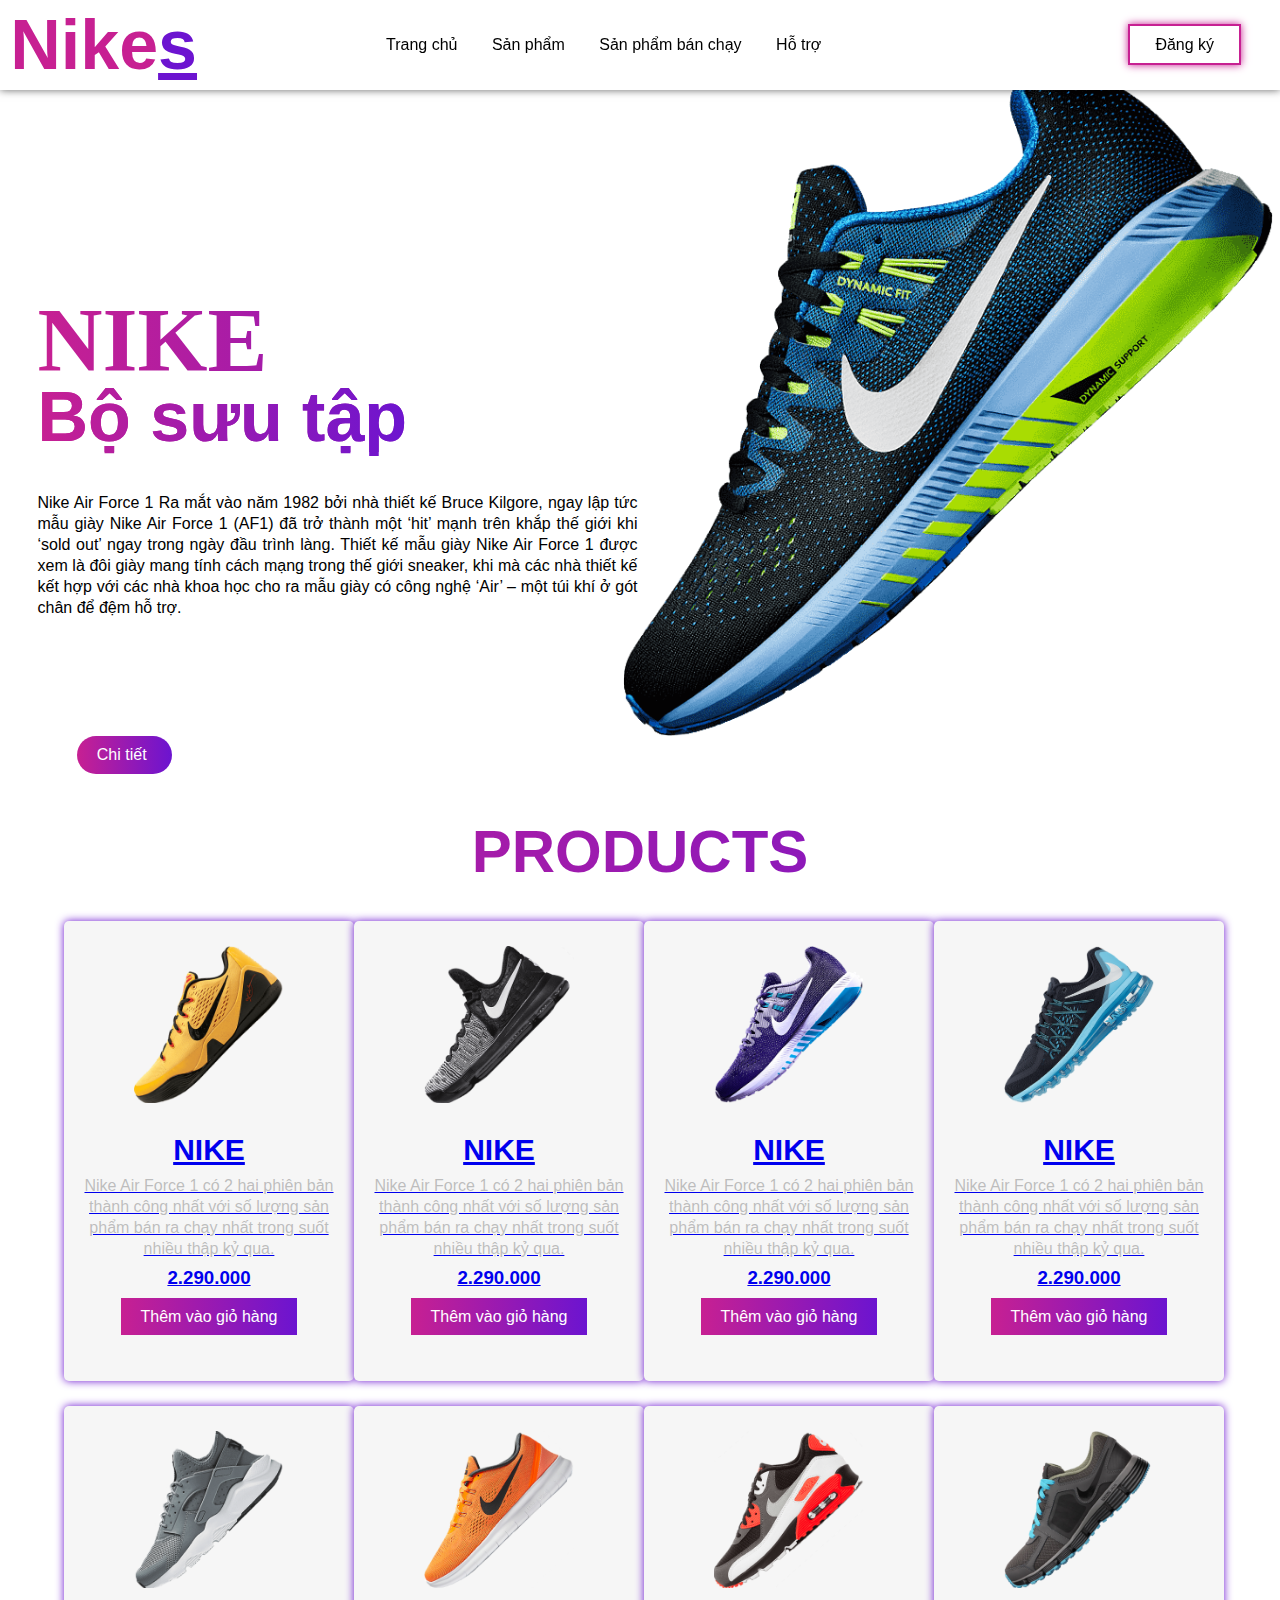
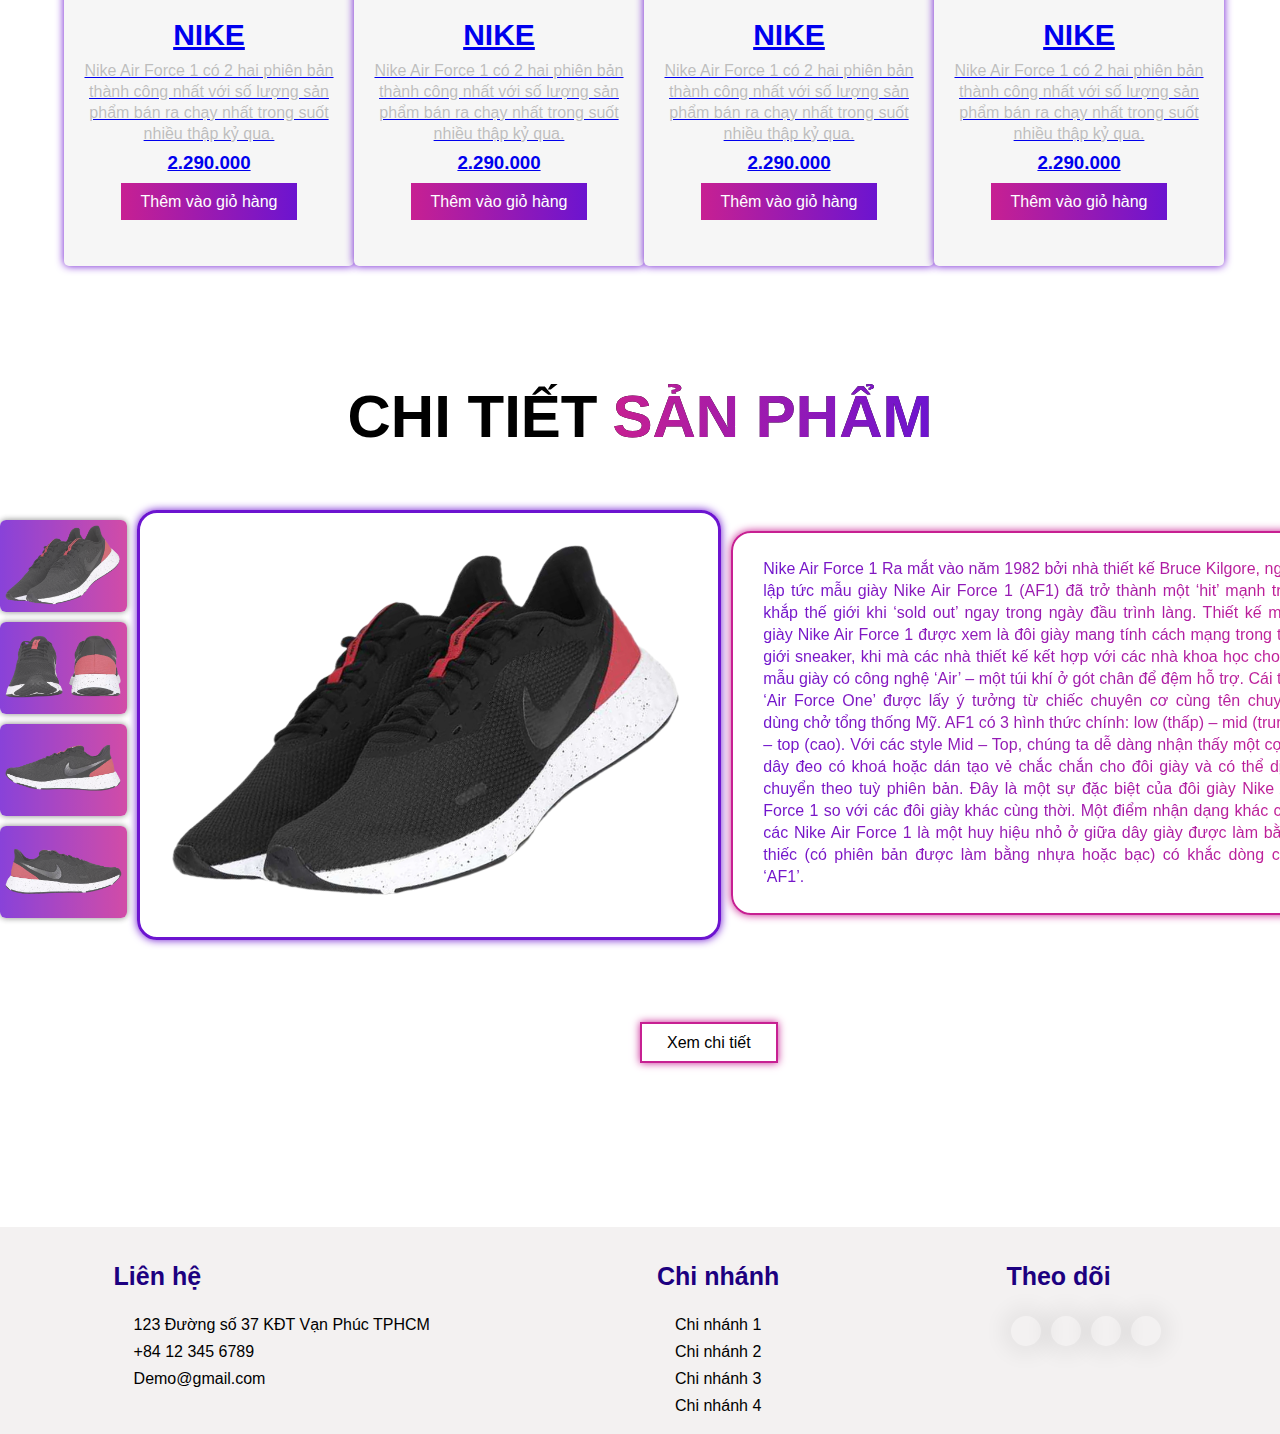
==== commit 2923d7c5: "mentest3" ====
--- a/index.html
+++ b/index.html
@@ -5,12 +5,15 @@
     <meta charset="UTF-8">
     <meta http-equiv="X-UA-Compatible" content="IE=edge">
     <meta name="viewport" content="width=device-width, initial-scale=1.0">
-    <title>Shop bán giày</title>
+    <title>Trang chủ</title>
     <link rel="stylesheet" href="./css/style.css">
     <link rel="shortcut icon" href="image/logo.png">
     <link rel="stylesheet" href="https://cdnjs.cloudflare.com/ajax/libs/font-awesome/6.1.1/css/all.min.css"
         integrity="sha512-KfkfwYDsLkIlwQp6LFnl8zNdLGxu9YAA1QvwINks4PhcElQSvqcyVLLD9aMhXd13uQjoXtEKNosOWaZqXgel0g=="
         crossorigin="anonymous" referrerpolicy="no-referrer" />
+    <link rel="stylesheet" type="text/css" href="slick/slick.css" />
+    <script src="./slick/jquery-3.7.1.min.js"></script>
+    <script src="./slick/slick.min.js"></script>
 </head>
 
 <body>
@@ -18,15 +21,14 @@
     <section>
         <nav>
             <div class="logo">
-                <h1>Shoe<span>s</span></h1>
+                <h1>Nike<span>s</span></h1>
             </div>
 
             <ul>
-                <li><a href="#Home">Home</a></li>
-                <li><a href="#Products">Products</a></li>
-                <li><a href="#About">About</a></li>
-                <li><a href="#Review">Review</a></li>
-                <li><a href="#Servises">Servises</a></li>
+                <li><a href="#Home">Trang chủ</a></li>
+                <li><a href="#Products">Sản phẩm</a></li>
+                <li><a href="#About">Sản phẩm bán chạy</a></li>
+                <li><a href="#Footer">Hỗ trợ</a></li>
             </ul>
 
             <div class="icons">
@@ -34,9 +36,13 @@
                 <a href="/cart.html" class="icon_cart">
                     <i class="fa-solid fa-cart-shopping"></i>
                 </a>
-                <i class="fa-solid fa-user"></i>
-            </div>
-
+                <a href="/login.html" class="icon_cart">
+                    <i class="fa-solid fa-user"></i>
+                </a>
+            </div>
+            <div class="nav">
+                <a href="/signUp.html" class="cart_btn">Đăng ký</a>
+            </div>
         </nav>
 
         <div class="main" id="Home">
@@ -44,15 +50,30 @@
                 <div class="main_text">
                     <h1>NIKE<br><span>Bộ sưu tập</span></h1>
                     <p>
-                        Lorem Ipsum is simply dummy text of the printing and typesetting industry. Lorem Ipsum has
-                        been the industry's standard dummy text ever since the 1500s, when an unknown printer took
-                        a galley of type and scrambled it to make a type specimen book. It has survived not only
-                        five centuries, but also the leap into electronic typesetting, remaining essentially unchanged.
+                        Nike Air Force 1 Ra mắt vào năm 1982 bởi nhà thiết kế Bruce Kilgore, ngay lập tức mẫu giày Nike
+                        Air Force 1 (AF1) đã trở thành một ‘hit’ mạnh trên khắp thế giới khi ‘sold out’ ngay trong ngày
+                        đầu trình làng.
+
+                        Thiết kế mẫu giày Nike Air Force 1 được xem là đôi giày mang tính cách mạng trong thế giới
+                        sneaker, khi mà các nhà thiết kế kết hợp với các nhà khoa học cho ra mẫu giày có công nghệ ‘Air’
+                        – một túi khí ở gót chân để đệm hỗ trợ.
                     </p>
                 </div>
-                <div class="main_image">
-                    <img src="image/shoes.png">
-                </div>
+
+
+                <div class="slider_left">
+                    <!-- <div class="slider_item" id="1"> -->
+                    <img src="image/shoes.png" width="100%">
+                    <img src="image/shoes1.png" width="100%">
+                    <img src="image/shoes2.png" width="100%">
+                    <img src="image/shoes3.png" width="100%">
+                    <img src="image/shoes4.png" width="100%">
+                    <img src="image/shoes5.png" width="100%">
+                    <img src="image/shoes6.png" width="100%">
+                    <img src="image/shoes7.png" width="100%">
+                    <img src="image/shoes8.png" width="100%">
+                </div>
+
             </div>
             <div class="social_icon">
                 <i class="fa-brands fa-facebook-f"></i>
@@ -61,7 +82,7 @@
                 <i class="fa-brands fa-linkedin-in"></i>
             </div>
             <div class="button">
-                <a href="#">SHOP NOW</a>
+                <a href="about.html">Chi tiết</a>
                 <i class="fa-solid fa-chevron-right"></i>
             </div>
         </div>
@@ -89,9 +110,10 @@
                     <div class="products_text">
                         <h2>NIKE</h2>
                         <p>
-                            Lorem ipsum dolor sit, amet consectetur adipisicing elit.
+                            Nike Air Force 1 có 2 hai phiên bản thành công nhất
+                            với số lượng sản phẩm bán ra chạy nhất trong suốt nhiều thập kỷ qua.
                         </p>
-                        <h3>$100.99</h3>
+                        <h3>2.290.000</h3>
 
                         <div class="products_star">
                             <i class="fa-solid fa-star"></i>
@@ -100,7 +122,7 @@
                             <i class="fa-solid fa-star"></i>
                             <i class="fa-solid fa-star-half-stroke"></i>
                         </div>
-                        <a href="#" class="btn">Add To Cart</a>
+                        <a href="/cart.html" class="btn">Thêm vào giỏ hàng</a>
                     </div>
                 </a>
             </div>
@@ -121,9 +143,10 @@
                     <div class="products_text">
                         <h2>NIKE</h2>
                         <p>
-                            Lorem ipsum dolor sit, amet consectetur adipisicing elit.
+                            Nike Air Force 1 có 2 hai phiên bản thành công nhất
+                            với số lượng sản phẩm bán ra chạy nhất trong suốt nhiều thập kỷ qua.
                         </p>
-                        <h3>$100.99</h3>
+                        <h3>2.290.000</h3>
 
                         <div class="products_star">
                             <i class="fa-solid fa-star"></i>
@@ -132,7 +155,7 @@
                             <i class="fa-solid fa-star"></i>
                             <i class="fa-solid fa-star-half-stroke"></i>
                         </div>
-                        <a href="#" class="btn">Add To Cart</a>
+                        <a href="/cart.html" class="btn">Thêm vào giỏ hàng</a>
                     </div>
                 </a>
             </div>
@@ -152,9 +175,9 @@
                     <div class="products_text">
                         <h2>NIKE</h2>
                         <p>
-                            Lorem ipsum dolor sit, amet consectetur adipisicing elit.
-                        </p>
-                        <h3>$222.99</h3>
+                            Nike Air Force 1 có 2 hai phiên bản thành công nhất
+                            với số lượng sản phẩm bán ra chạy nhất trong suốt nhiều thập kỷ qua. </p>
+                        <h3>2.290.000</h3>
 
                         <div class="products_star">
                             <i class="fa-solid fa-star"></i>
@@ -163,7 +186,7 @@
                             <i class="fa-solid fa-star"></i>
                             <i class="fa-solid fa-star-half-stroke"></i>
                         </div>
-                        <a href="#" class="btn">Add To Cart</a>
+                        <a href="/cart.html" class="btn">Thêm vào giỏ hàng</a>
                     </div>
                 </a>
 
@@ -184,9 +207,9 @@
                     <div class="products_text">
                         <h2>NIKE</h2>
                         <p>
-                            Lorem ipsum dolor sit, amet consectetur adipisicing elit.
-                        </p>
-                        <h3>$300.99</h3>
+                            Nike Air Force 1 có 2 hai phiên bản thành công nhất
+                            với số lượng sản phẩm bán ra chạy nhất trong suốt nhiều thập kỷ qua. </p>
+                        <h3>2.290.000</h3>
 
                         <div class="products_star">
                             <i class="fa-solid fa-star"></i>
@@ -195,7 +218,7 @@
                             <i class="fa-solid fa-star"></i>
                             <i class="fa-solid fa-star-half-stroke"></i>
                         </div>
-                        <a href="#" class="btn">Add To Cart</a>
+                        <a href="/cart.html" class="btn">Thêm vào giỏ hàng</a>
                     </div>
                 </a>
             </div>
@@ -215,9 +238,9 @@
                     <div class="products_text">
                         <h2>NIKE</h2>
                         <p>
-                            Lorem ipsum dolor sit, amet consectetur adipisicing elit.
-                        </p>
-                        <h3>$3343.99</h3>
+                            Nike Air Force 1 có 2 hai phiên bản thành công nhất
+                            với số lượng sản phẩm bán ra chạy nhất trong suốt nhiều thập kỷ qua. </p>
+                        <h3>2.290.000</h3>
 
                         <div class="products_star">
                             <i class="fa-solid fa-star"></i>
@@ -226,7 +249,7 @@
                             <i class="fa-solid fa-star"></i>
                             <i class="fa-solid fa-star-half-stroke"></i>
                         </div>
-                        <a href="#" class="btn">Add To Cart</a>
+                        <a href="/cart.html" class="btn">Thêm vào giỏ hàng</a>
                     </div>
                 </a>
 
@@ -247,18 +270,18 @@
                     <div class="products_text">
                         <h2>NIKE</h2>
                         <p>
-                            Lorem ipsum dolor sit, amet consectetur adipisicing elit.
-                        </p>
-                        <h3>$3343.99</h3>
-
-                        <div class="products_star">
-                            <i class="fa-solid fa-star"></i>
-                            <i class="fa-solid fa-star"></i>
-                            <i class="fa-solid fa-star"></i>
-                            <i class="fa-regular fa-star"></i>
-                            <i class="fa-regular fa-star"></i>
-                        </div>
-                        <a href="#" class="btn">Add To Cart</a>
+                            Nike Air Force 1 có 2 hai phiên bản thành công nhất
+                            với số lượng sản phẩm bán ra chạy nhất trong suốt nhiều thập kỷ qua.</p>
+                        <h3>2.290.000</h3>
+
+                        <div class="products_star">
+                            <i class="fa-solid fa-star"></i>
+                            <i class="fa-solid fa-star"></i>
+                            <i class="fa-solid fa-star"></i>
+                            <i class="fa-regular fa-star"></i>
+                            <i class="fa-regular fa-star"></i>
+                        </div>
+                        <a href="/cart.html" class="btn">Thêm vào giỏ hàng</a>
                     </div>
                 </a>
             </div>
@@ -278,18 +301,18 @@
                     <div class="products_text">
                         <h2>NIKE</h2>
                         <p>
-                            Lorem ipsum dolor sit, amet consectetur adipisicing elit.
-                        </p>
-                        <h3>$333.99</h3>
-
-                        <div class="products_star">
-                            <i class="fa-solid fa-star"></i>
-                            <i class="fa-solid fa-star"></i>
-                            <i class="fa-solid fa-star"></i>
-                            <i class="fa-regular fa-star"></i>
-                            <i class="fa-regular fa-star"></i>
-                        </div>
-                        <a href="#" class="btn">Add To Cart</a>
+                            Nike Air Force 1 có 2 hai phiên bản thành công nhất
+                            với số lượng sản phẩm bán ra chạy nhất trong suốt nhiều thập kỷ qua. </p>
+                        <h3>2.290.000</h3>
+
+                        <div class="products_star">
+                            <i class="fa-solid fa-star"></i>
+                            <i class="fa-solid fa-star"></i>
+                            <i class="fa-solid fa-star"></i>
+                            <i class="fa-regular fa-star"></i>
+                            <i class="fa-regular fa-star"></i>
+                        </div>
+                        <a href="/cart.html" class="btn">Thêm vào giỏ hàng</a>
                     </div>
                 </a>
 
@@ -310,18 +333,18 @@
                     <div class="products_text">
                         <h2>NIKE</h2>
                         <p>
-                            Lorem ipsum dolor sit, amet consectetur adipisicing elit.
-                        </p>
-                        <h3>$150.99</h3>
-
-                        <div class="products_star">
-                            <i class="fa-solid fa-star"></i>
-                            <i class="fa-solid fa-star"></i>
-                            <i class="fa-solid fa-star"></i>
-                            <i class="fa-regular fa-star"></i>
-                            <i class="fa-regular fa-star"></i>
-                        </div>
-                        <a href="#" class="btn">Add To Cart</a>
+                            Nike Air Force 1 có 2 hai phiên bản thành công nhất
+                            với số lượng sản phẩm bán ra chạy nhất trong suốt nhiều thập kỷ qua. </p>
+                        <h3>2.290.000</h3>
+
+                        <div class="products_star">
+                            <i class="fa-solid fa-star"></i>
+                            <i class="fa-solid fa-star"></i>
+                            <i class="fa-solid fa-star"></i>
+                            <i class="fa-regular fa-star"></i>
+                            <i class="fa-regular fa-star"></i>
+                        </div>
+                        <a href="/cart.html" class="btn">Thêm vào giỏ hàng</a>
                     </div>
                 </a>
 
@@ -336,7 +359,7 @@
 
     <div class="about" id="About">
 
-        <h1>Web<span>About</span></h1>
+        <h1>Chi tiết<span>Sản phẩm</span></h1>
 
         <div class="about_main">
             <div class="about_image">
@@ -355,30 +378,25 @@
 
             <div class="about_text">
                 <p>
-                    Contrary to popular belief, Lorem Ipsum is not simply random text. It has roots in a piece of
-                    classical
-                    Latin literature from 45 BC, making it over 2000 years old. Richard McClintock, a Latin professor at
-                    Hampden-Sydney College in Virginia, looked up one of the more obscure Latin words, consectetur, from
-                    a
-                    Lorem Ipsum passage, and going through the cites of the word in classical literature, discovered the
-                    undoubtable source. Lorem Ipsum comes from sections 1.10.32 and 1.10.33 of "de Finibus Bonorum et
-                    Malorum"
-                    (The Extremes of Good and Evil) by Cicero, written in 45 BC. This book is a treatise on the theory
-                    of ethics,
-                    very popular during the Renaissance. The first line of Lorem Ipsum, "Lorem ipsum dolor sit amet..",
-                    comes
-                    from a line in section 1.10.32. The standard chunk of Lorem Ipsum used since the 1500s is reproduced
-                    below
-                    for those interested. Sections 1.10.32 and 1.10.33 from "de Finibus Bonorum et Malorum" by Cicero
-                    are also
-                    reproduced in their exact original form, accompanied by English versions from the 1914 translation
-                    by H. Rackham.
+                    Nike Air Force 1 Ra mắt vào năm 1982 bởi nhà thiết kế Bruce Kilgore, ngay lập tức mẫu giày Nike Air
+                    Force 1 (AF1) đã trở thành một ‘hit’ mạnh trên khắp thế giới khi ‘sold out’ ngay trong ngày đầu
+                    trình làng.
+
+                    Thiết kế mẫu giày Nike Air Force 1 được xem là đôi giày mang tính cách mạng trong thế giới sneaker,
+                    khi mà các nhà thiết kế kết hợp với các nhà khoa học cho ra mẫu giày có công nghệ ‘Air’ – một túi
+                    khí ở gót chân để đệm hỗ trợ.
+                    Cái tên ‘Air Force One’ được lấy ý tưởng từ chiếc chuyên cơ cùng tên chuyên dùng chở tổng thống Mỹ.
+                    AF1 có 3 hình thức chính: low (thấp) – mid (trung) – top (cao). Với các style Mid – Top, chúng ta dễ
+                    dàng nhận thấy một cọng dây đeo có khoá hoặc dán tạo vẻ chắc chắn cho đôi giày và có thể dịch chuyển
+                    theo tuỳ phiên bản. Đây là một sự đặc biệt của đôi giày Nike Air Force 1 so với các đôi giày khác
+                    cùng thời. Một điểm nhận dạng khác của các Nike Air Force 1 là một huy hiệu nhỏ ở giữa dây giày được
+                    làm bằng thiếc (có phiên bản được làm bằng nhựa hoặc bạc) có khắc dòng chữ ‘AF1’.
                 </p>
             </div>
 
         </div>
 
-        <a href="#" class="about_btn">Shop Now</a>
+        <a href="/about.html" class="about_btn">Xem chi tiết</a>
 
         <script>
             function functio(small) {
@@ -389,318 +407,44 @@
 
     </div>
 
-
-
-    <!--Review-->
-
-    <div class="review" id="Review">
-        <h1>Customer's<span>review</span></h1>
-
-        <div class="review_box">
-            <div class="review_card">
-                <div class="card_top">
-                    <div class="profile">
-
-                        <div class="profile_image">
-                            <img src="image/girl_dp1.jpg">
-                        </div>
-
-                        <div class="name">
-                            <strong>Ranidi Lochana</strong>
-
-                            <div class="like">
-                                <i class="fa-solid fa-star"></i>
-                                <i class="fa-solid fa-star"></i>
-                                <i class="fa-solid fa-star"></i>
-                                <i class="fa-solid fa-star"></i>
-                                <i class="fa-solid fa-star-half-stroke"></i>
-                            </div>
-                        </div>
-
-                    </div>
-                </div>
-                <div class="comment">
-                    <p>
-                        Lorem ipsum dolor sit amet consectetur, adipisicing elit. Debitis, amet nesciunt voluptatem cum
-                        architecto ipsum vero nulla voluptatibus dolorum modi assumenda eum? Aliquid inventore velit
-                        ipsa
-                        repellat numquam atque dolores!
-                    </p>
-                </div>
-            </div>
-
-            <div class="review_card">
-                <div class="card_top">
-                    <div class="profile">
-
-                        <div class="profile_image">
-                            <img src="image/man_dp1.jpg">
-                        </div>
-
-                        <div class="name">
-                            <strong>Sayuru Tharanga</strong>
-
-                            <div class="like">
-                                <i class="fa-solid fa-star"></i>
-                                <i class="fa-solid fa-star"></i>
-                                <i class="fa-solid fa-star"></i>
-                                <i class="fa-solid fa-star-half-stroke"></i>
-                                <i class="fa-regular fa-star"></i>
-                            </div>
-                        </div>
-
-                    </div>
-                </div>
-                <div class="comment">
-                    <p>
-                        Lorem ipsum dolor sit amet consectetur, adipisicing elit. Debitis, amet nesciunt voluptatem cum
-                        architecto ipsum vero nulla voluptatibus dolorum modi assumenda eum? Aliquid inventore velit
-                        ipsa
-                        repellat numquam atque dolores!
-                    </p>
-                </div>
-            </div>
-
-            <div class="review_card">
-                <div class="card_top">
-                    <div class="profile">
-
-                        <div class="profile_image">
-                            <img src="image/man_dp2.jpg">
-                        </div>
-
-                        <div class="name">
-                            <strong>Senuda Dilwan</strong>
-
-                            <div class="like">
-                                <i class="fa-solid fa-star"></i>
-                                <i class="fa-solid fa-star"></i>
-                                <i class="fa-solid fa-star-half-stroke"></i>
-                                <i class="fa-regular fa-star"></i>
-                                <i class="fa-regular fa-star"></i>
-                            </div>
-                        </div>
-
-                    </div>
-                </div>
-                <div class="comment">
-                    <p>
-                        Lorem ipsum dolor sit amet consectetur, adipisicing elit. Debitis, amet nesciunt voluptatem cum
-                        architecto ipsum vero nulla voluptatibus dolorum modi assumenda eum? Aliquid inventore velit
-                        ipsa
-                        repellat numquam atque dolores!
-                    </p>
-                </div>
-            </div>
-
-        </div>
-
-        <div class="review_box">
-            <div class="review_card">
-                <div class="card_top">
-                    <div class="profile">
-
-                        <div class="profile_image">
-                            <img src="image/gir_dp3.jpg">
-                        </div>
-
-                        <div class="name">
-                            <strong>Kaveesha Vidurangi</strong>
-
-                            <div class="like">
-                                <i class="fa-solid fa-star"></i>
-                                <i class="fa-solid fa-star"></i>
-                                <i class="fa-solid fa-star"></i>
-                                <i class="fa-solid fa-star-half-stroke"></i>
-                                <i class="fa-regular fa-star"></i>
-                            </div>
-                        </div>
-
-                    </div>
-                </div>
-                <div class="comment">
-                    <p>
-                        Lorem ipsum dolor sit amet consectetur, adipisicing elit. Debitis, amet nesciunt voluptatem cum
-                        architecto ipsum vero nulla voluptatibus dolorum modi assumenda eum? Aliquid inventore velit
-                        ipsa
-                        repellat numquam atque dolores!
-                    </p>
-                </div>
-            </div>
-
-            <div class="review_card">
-                <div class="card_top">
-                    <div class="profile">
-
-                        <div class="profile_image">
-                            <img src="image/gir_dp2.jpg">
-                        </div>
-
-                        <div class="name">
-                            <strong>John Deo</strong>
-
-                            <div class="like">
-                                <i class="fa-solid fa-star"></i>
-                                <i class="fa-solid fa-star"></i>
-                                <i class="fa-solid fa-star"></i>
-                                <i class="fa-solid fa-star"></i>
-                                <i class="fa-solid fa-star-half-stroke"></i>
-                            </div>
-                        </div>
-
-                    </div>
-                </div>
-                <div class="comment">
-                    <p>
-                        Lorem ipsum dolor sit amet consectetur, adipisicing elit. Debitis, amet nesciunt voluptatem cum
-                        architecto ipsum vero nulla voluptatibus dolorum modi assumenda eum? Aliquid inventore velit
-                        ipsa
-                        repellat numquam atque dolores!
-                    </p>
-                </div>
-            </div>
-
-            <div class="review_card">
-                <div class="card_top">
-                    <div class="profile">
-
-                        <div class="profile_image">
-                            <img src="image/man_dp3.jpg">
-                        </div>
-
-                        <div class="name">
-                            <strong>Charith Aruna</strong>
-
-                            <div class="like">
-                                <i class="fa-solid fa-star"></i>
-                                <i class="fa-solid fa-star"></i>
-                                <i class="fa-solid fa-star"></i>
-                                <i class="fa-solid fa-star"></i>
-                                <i class="fa-solid fa-star-half-stroke"></i>
-                            </div>
-                        </div>
-
-                    </div>
-                </div>
-                <div class="comment">
-                    <p>
-                        Lorem ipsum dolor sit amet consectetur, adipisicing elit. Debitis, amet nesciunt voluptatem cum
-                        architecto ipsum vero nulla voluptatibus dolorum modi assumenda eum? Aliquid inventore velit
-                        ipsa
-                        repellat numquam atque dolores!
-                    </p>
-                </div>
-            </div>
-
-        </div>
-
-    </div>
-
-
-    <!--Services-->
-
-    <div class="services" id="Servises">
-        <h1>our<span>services</span></h1>
-
-        <div class="services_cards">
-            <div class="services_box">
-                <i class="fa-solid fa-truck-fast"></i>
-                <h3>Fast Delivery</h3>
-                <p>
-                    Lorem ipsum dolor sit, amet consectetur adipisicing elit.
-                </p>
-            </div>
-
-            <div class="services_box">
-                <i class="fa-solid fa-rotate-left"></i>
-                <h3>10 Days Replacement</h3>
-                <p>
-                    Lorem ipsum dolor sit, amet consectetur adipisicing elit.
-                </p>
-            </div>
-
-            <div class="services_box">
-                <i class="fa-solid fa-headset"></i>
-                <h3>24 x 7 Support</h3>
-                <p>
-                    Lorem ipsum dolor sit, amet consectetur adipisicing elit.
-                </p>
-            </div>
-        </div>
-
-    </div>
-
-
-
-    <!--Login Form-->
-
-    <div class="login_form">
-        <div class="left">
-            <img src="image/logshoes.png">
-        </div>
-
-        <div class="right">
-            <h1>Welcome Back!</h1>
-
-            <form action="#" method="post">
-                <p>User Name</p>
-                <div class="user">
-                    <i class="fa-solid fa-user"></i>
-                    <input type="text" name="user" placeholder="User Name" class="username">
-                </div>
-
-                <p class="passworg_tag">Password</p>
-                <div class="password">
-                    <i class="fa-solid fa-lock"></i>
-                    <input type="text" name="password" placeholder="Password">
-                </div>
-
-                <p class="forget">Forget Password ?</p>
-
-                <button type="submit">Login</button>
-                <div class="loging_icon">
-                    <a href="#"><img src="image/google.png"></a>
-                    <a href="#"><img src="image/facebook.png"></a>
-                    <a href="#"><img src="image/twitter.png"></a>
-                </div>
-
-            </form>
-
-        </div>
-
-    </div>
-
-
-
-    <!--Footer-->
-
+    <script>
+        $('.slider_left').slick({
+            // infinite: true,
+            autoplay: true,
+            speed: 300,
+            slidesToShow: 1,
+            delay: 1000,
+            prevArrow: '<button type="button" class="custom_prev"><i class="fa-solid fa-arrow-left"></i></button>',
+            nextArrow: '<button type="button" class="custom_next"><i class="fa-solid fa-arrow-right"></i></button>'
+        });
+    </script>
     <footer>
-        <div class="footer_main">
+        <div class="footer_main" id="Footer">
             <div class="tag">
-                <h1>Contact</h1>
-                <a href="#"><i class="fa-solid fa-house"></i>123/Colombo/Sri Lanka</a>
-                <a href="#"><i class="fa-solid fa-phone"></i>+94 12 345 6789</a>
-                <a href="#"><i class="fa-solid fa-envelope"></i>contact@gmail.com</a>
-            </div>
+                <h1>Liên hệ</h1>
+                <a href="#"><i class="fa-solid fa-house"></i>123 Đường số 37 KĐT Vạn Phúc TPHCM</a>
+                <a href="#"><i class="fa-solid fa-phone"></i>+84 12 345 6789</a>
+                <a href="#"><i class="fa-solid fa-envelope"></i>Demo@gmail.com</a>
+            </div>
+
+            <!-- <div class="tag">
+            <h1>Get Help</h1>
+            <a href="#" class="center">FAQ</a>
+            <a href="#" class="center">Shipping</a>
+            <a href="#" class="center">Returns</a>
+            <a href="#" class="center">Payment Options</a>
+        </div> -->
 
             <div class="tag">
-                <h1>Get Help</h1>
-                <a href="#" class="center">FAQ</a>
-                <a href="#" class="center">Shipping</a>
-                <a href="#" class="center">Returns</a>
-                <a href="#" class="center">Payment Options</a>
+                <h1>Chi nhánh</h1>
+                <a href="#" class="center">Chi nhánh 1</a>
+                <a href="#" class="center">Chi nhánh 2</a>
+                <a href="#" class="center">Chi nhánh 3</a>
+                <a href="#" class="center">Chi nhánh 4</a>
             </div>
 
             <div class="tag">
-                <h1>Our Stores</h1>
-                <a href="#" class="center">Sri Lanka</a>
-                <a href="#" class="center">USA</a>
-                <a href="#" class="center">India</a>
-                <a href="#" class="center">Japan</a>
-            </div>
-
-            <div class="tag">
-                <h1>Follw Us</h1>
+                <h1>Theo dõi</h1>
                 <div class="social_link">
                     <a href="#"><i class="fa-brands fa-facebook-f"></i></a>
                     <a href="#"><i class="fa-brands fa-twitter"></i></a>
@@ -709,18 +453,8 @@
                 </div>
             </div>
 
-            <div class="tag">
-                <h1>Newsletter</h1>
-                <div class="search_bar">
-                    <input type="text" placeholder="You email id here">
-                    <button type="submit">Subscribe</button>
-                </div>
-            </div>
-
         </div>
     </footer>
-
-
 </body>
 
 </html>--- a/css/style.css
+++ b/css/style.css
@@ -25,7 +25,7 @@
 
 section {
     width: 100%;
-    height: 100vh;
+    height: 700px;
     background-image: url(image/bg1.png);
     background-size: cover;
     background-position: center;
@@ -122,11 +122,8 @@
     left: 5%;
 }
 
-section .main .main_content .main_image img {
-    width: 650px;
-    position: relative;
-    left: 20px;
-    top: 75px;
+section .main {
+    margin: 57px 0 0;
 }
 
 section .main .social_icon {
@@ -141,6 +138,8 @@
     margin: 8px 0;
     cursor: pointer;
     transition: 0.3s;
+    display: block;
+    text-align: center;
 }
 
 section .main .social_icon i:hover {
@@ -170,14 +169,14 @@
     transform: translateX(6px);
 }
 
-.admin_page{
+.admin_page {
     width: 100%;
     height: 100px;
     background-size: cover;
     background-position: center;
 }
 
-table tr td{
+table tr td {
     box-sizing: border-box;
     border: 1px solid #1c0080;
     box-shadow: #919191;
@@ -188,14 +187,14 @@
     text-align: center;
 }
 
-.thead td{
+.thead td {
     box-sizing: border-box;
     box-shadow: #919191;
     border: 2px solid #1c0080;
     font-weight: bold;
 }
 
-.check_box{
+.check_box {
     width: 80px;
 }
 
@@ -205,7 +204,7 @@
     margin-bottom: 20px;
 }
 
-.button button{
+.button button {
     width: 100px;
     color: white;
     padding: 7px 20px;
@@ -217,39 +216,76 @@
     background: linear-gradient(to right, #c72092, #6c14d0);
 }
 
-.sub_menu{
-    position: relative;
-}
-
-.dropdown{
+.sub_menu {
+    position: relative;
+}
+
+.dropdown {
     position: absolute;
     margin: 0 0;
     visibility: hidden;
-    width:200px;
-    background-color:white;
-}
-
-.sub_menu:hover .dropdown{
+    width: 200px;
+    background-color: white;
+}
+
+.sub_menu:hover .dropdown {
     position: absolute;
     margin: 0 0;
     visibility: visible;
-    width:200px;
-    background-color:white;
-}
-
-.dropdown li{
+    width: 200px;
+    background-color: white;
+}
+
+.dropdown li {
     margin: 15px 0 0;
     padding-left: 15px;
-    width:200px;
-    background-color:white;
-}
+    width: 200px;
+    background-color: white;
+}
+
+.slider_left,
+.slick-next {
+    position: relative;
+    float: right;
+    display: flex;
+    max-width: 650px;
+}
+
+.custom_prev {
+    position: absolute;
+    left: 20px;
+    top: 45%;
+    font-size: 20px;
+    background-color: unset;
+    border: 0;
+    z-index: 1;
+    color: #c72092;
+    opacity: 50%;
+}
+
+.custom_next {
+    position: absolute;
+    right: 20px;
+    top: 45%;
+    font-size: 20px;
+    border: 0;
+    background-color: unset;
+    color: #c72092;
+    opacity: 50%;
+}
+
+.slick-next {
+    opacity: 0;
+    display: block;
+}
+
 
 
 /*Products*/
 
 .products {
     width: 100%;
-    height: 140vh;
+    height: 130vh;
     padding: 25px 0;
 }
 
@@ -275,7 +311,7 @@
 
 .products .box .card {
     width: 290px;
-    height: 440px;
+    height: 460px;
     box-shadow: 0 0 8px #6c14d0;
     border-radius: 5px;
     text-align: center;
@@ -365,6 +401,7 @@
     width: 100%;
     height: 100vh;
     padding: 35px 0;
+    position: relative;
 }
 
 .about h1 {
@@ -388,7 +425,7 @@
 
 .about .about_main {
     position: relative;
-    top: 40%;
+    top: 30%;
     left: 50%;
     transform: translate(-50%, -50%);
     display: flex;
@@ -475,154 +512,95 @@
     color: white;
 }
 
-
-/*Review*/
-
-.review {
-    width: 100%;
-    height: 100vh;
-    padding-top: 80px;
-}
-
-.review h1 {
-    font-size: 60px;
-    display: flex;
-    align-items: center;
-    justify-content: center;
-    margin-bottom: 30px;
-    text-transform: uppercase;
-}
-
-.review h1 span {
-    background: linear-gradient(to left, #c72092, #6c14d0);
-    -webkit-background-clip: text;
-    -webkit-text-fill-color: transparent;
-    margin-left: 15px;
-}
-
-.review .review_box {
-    width: 95%;
-    position: relative;
-    top: 7%;
-    display: flex;
-    align-items: center;
-    justify-content: center;
-    margin: 0 auto;
-}
-
-.review .profile .profile_image {
-    width: 60px;
-    height: 60px;
-    border-radius: 50%;
-    overflow: hidden;
-    margin: 5px 0;
-    box-shadow: 0 0 10px rgba(0, 0, 0, 0.5);
-    cursor: pointer;
-    transition: 0.3s;
-}
-
-.review .profile .profile_image:hover {
-    transform: scale(1.2);
-}
-
-.review .profile_image img {
-    width: 100%;
-    height: 100%;
-    object-fit: cover;
-    object-position: center;
-}
-
-.review .profile {
-    display: flex;
-    align-items: center;
-}
-
-.review .review_box .review_card {
-    width: 500px;
-    background: #f3f1f1;
-    padding: 20px 25px;
-    border-radius: 5px;
-    margin: 15px;
-    box-shadow: 0 0 10px rgba(0, 0, 0, 0.3);
-}
-
-.review .review_box .review_card .card_top {
-    display: flex;
-    justify-content: space-between;
-    align-items: center;
-}
-
-.review .review_box .review_card .card_top .profile .name {
-    margin-left: 20px;
-    line-height: 22px;
-}
-
-.review .review_box .review_card .card_top .profile .name strong {
-    font-size: 20px;
-}
-
-.review .review_box .review_card .card_top .profile .name .like i {
-    color: orange;
-    display: inline-block;
-    font-size: 12px;
-}
-
-.review .review_box .review_card .comment p {
-    text-align: justify;
-    line-height: 22px;
-    margin-top: 15px;
-}
-
-
-/*Services*/
-
-.services {
-    width: 70%;
-    margin: 0 auto;
-    text-align: center;
-    padding: 80px 0 10px 0;
-}
-
-.services h1 {
-    font-size: 60px;
-    text-transform: uppercase;
-}
-
-.services h1 span {
-    margin-left: 15px;
-    background: linear-gradient(to left, #c72092, #6c14d0);
-    -webkit-background-clip: text;
-    -webkit-text-fill-color: transparent;
-}
-
-.services .services_cards {
-    width: 80%;
-    margin: 0 auto;
-    display: flex;
-    align-items: center;
-    justify-content: space-between;
-    position: relative;
-    top: 50px;
-}
-
-.services .services_box i {
-    font-size: 60px;
-    color: orange;
-    margin: 20px 0;
-    cursor: pointer;
-}
-
-.services .services_box h3 {
-    margin-bottom: 12px;
-    font-size: 19px;
-}
-
-.services .services_box p {
-    text-align: center;
-    color: #919191;
-    margin-bottom: 60px;
-}
-
+.nav .cart_btn {
+    color: black;
+    background: none;
+    position: relative;
+    top: 10%;
+    left: 20%;
+    transform: translate(-50%, -50%);
+    padding: 10px 25px;
+    border: 2px solid #c72092;
+    text-decoration: none;
+    box-shadow: 0 0 8px #c72092;
+    transition: 0.5s;
+}
+
+.nav .cart_btn:hover {
+    border: 2px solid transparent;
+    background: #c72092;
+    color: white;
+}
+
+.cart_btn .about_btn {
+    color: black;
+    background: none;
+    position: relative;
+    top: 10%;
+    left: 20%;
+    transform: translate(-50%, -50%);
+    padding: 10px 25px;
+    border: 2px solid #c72092;
+    text-decoration: none;
+    box-shadow: 0 0 8px #c72092;
+    transition: 0.5s;
+}
+
+.cart_btn .about_btn:hover {
+    border: 2px solid transparent;
+    background: #c72092;
+    color: white;
+}
+
+.about .button {
+    position: absolute;
+    left: 20%;
+    padding: 10px 20px;
+    border-radius: 30px;
+    background: linear-gradient(to right, #c72092, #6c14d0);
+    color: white;
+    box-sizing: border-box;
+    font-family: sans-serif;
+    text-decoration: none;
+    z-index: 10;
+}
+
+.about .button a {
+    margin: 0;
+    padding: 0;
+    box-sizing: border-box;
+    font-family: sans-serif;
+    color: white;
+    text-decoration: none;
+}
+
+.cart_btn {
+    width: 200px;
+    height: 50px;
+    padding: 35px 0;
+}
+
+.cart_btn .button {
+    position: absolute;
+    left: 6%;
+    padding: 10px 20px;
+    border-radius: 30px;
+    background: linear-gradient(to right, #c72092, #6c14d0);
+    color: white;
+    box-sizing: border-box;
+    font-family: sans-serif;
+    text-decoration: none;
+    z-index: 10;
+}
+
+.cart_btn .button a {
+    margin: 0;
+    padding: 0;
+    box-sizing: border-box;
+    font-family: sans-serif;
+    color: white;
+    text-decoration: none;
+}
 
 /*Login Form*/
 
@@ -772,7 +750,7 @@
     align-items: center;
 }
 
-.confirm_checkbox input{
+.confirm_checkbox input {
     display: flex;
     margin: 0px 0px 7px 15px;
 }
@@ -913,7 +891,7 @@
     align-items: center;
     justify-content: center;
     text-transform: uppercase;
-    background: linear-gradient(to right, #c72092,#6c14d0);
+    background: linear-gradient(to right, #c72092, #6c14d0);
     -webkit-background-clip: text;
     -webkit-text-fill-color: transparent;
 }
